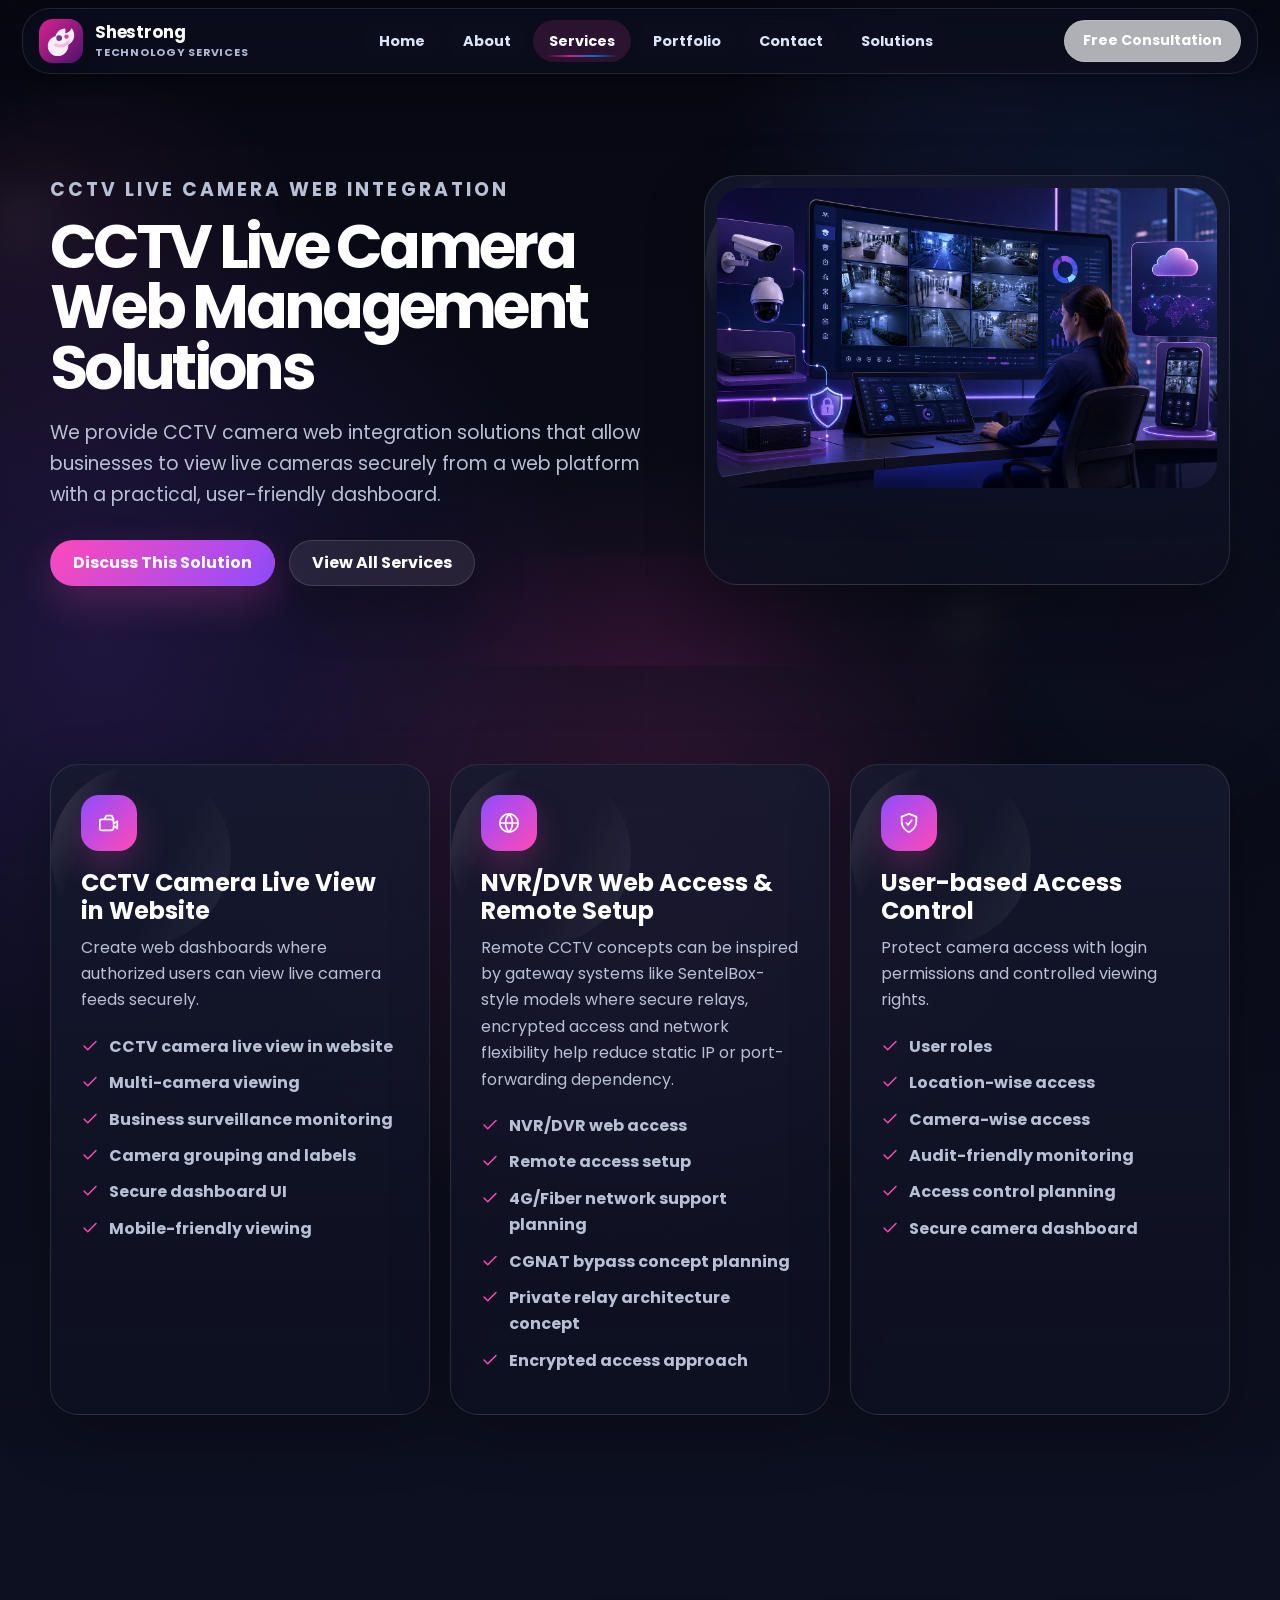
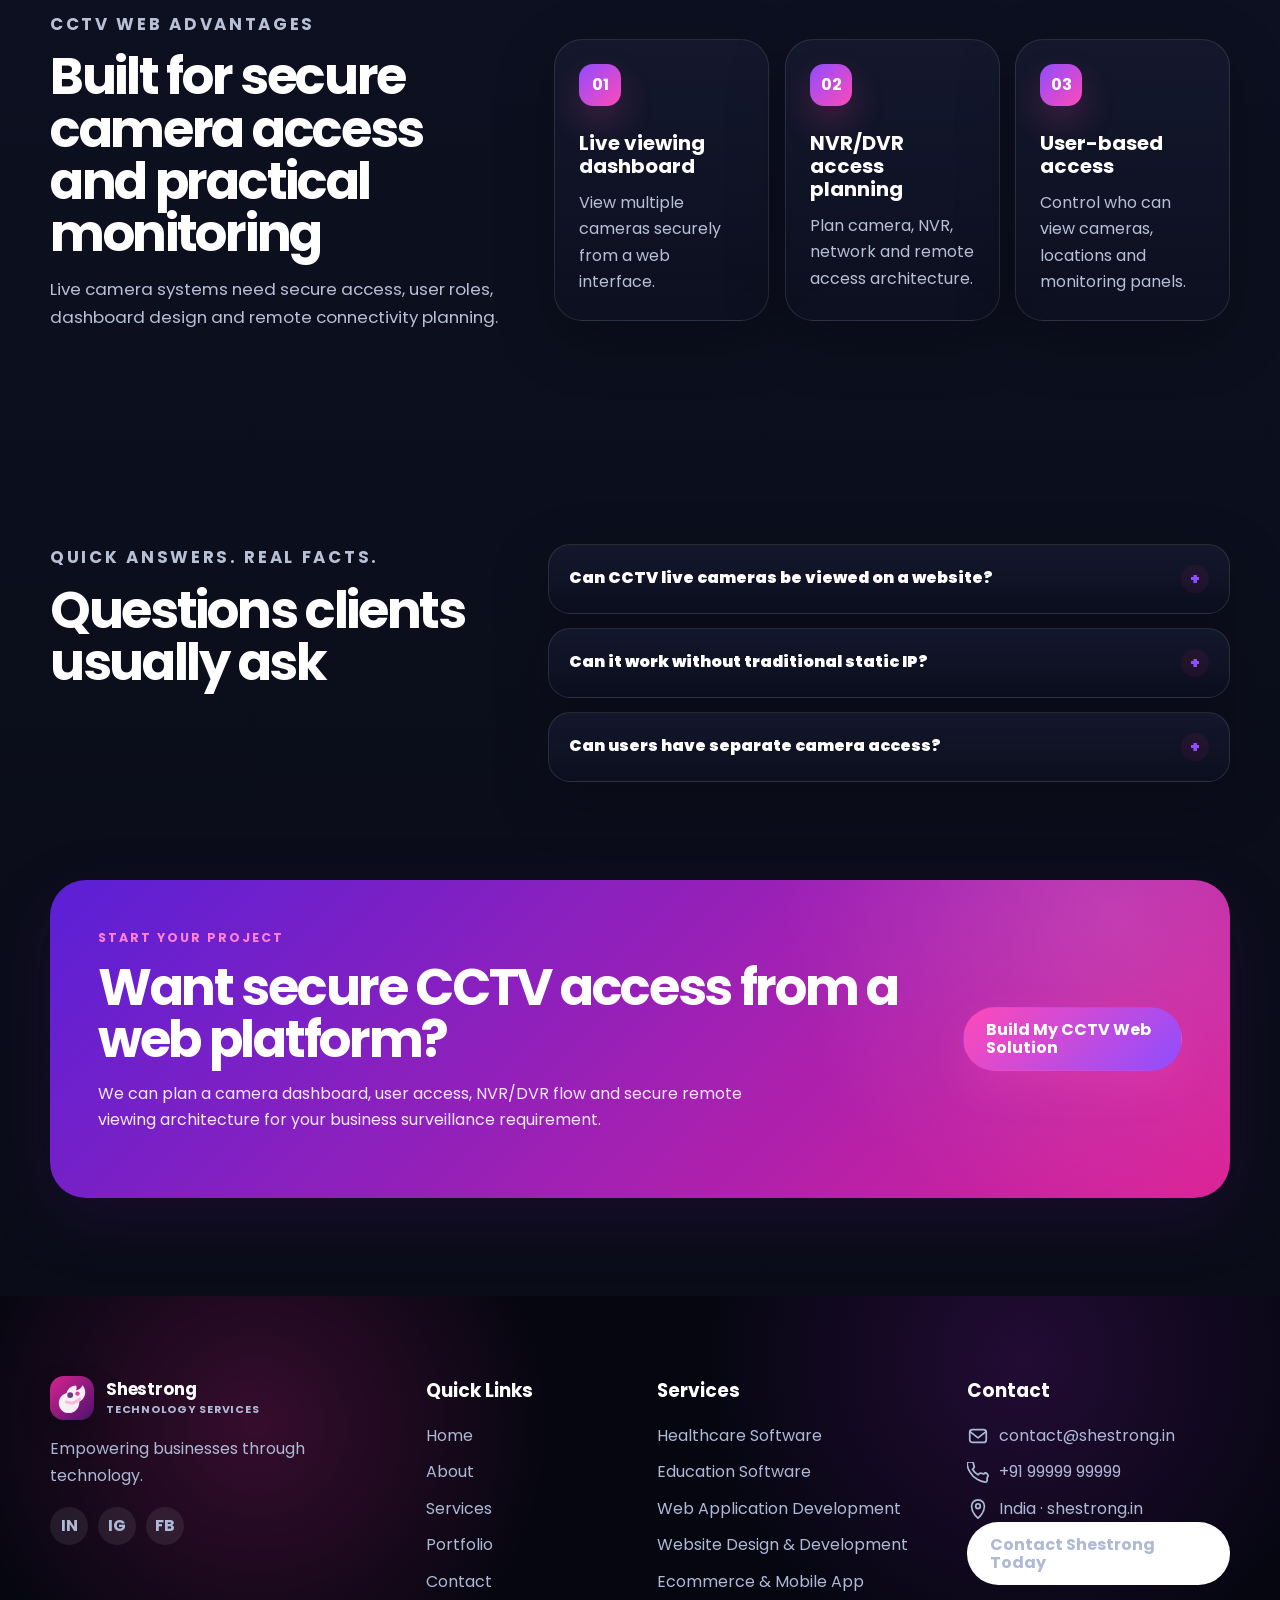
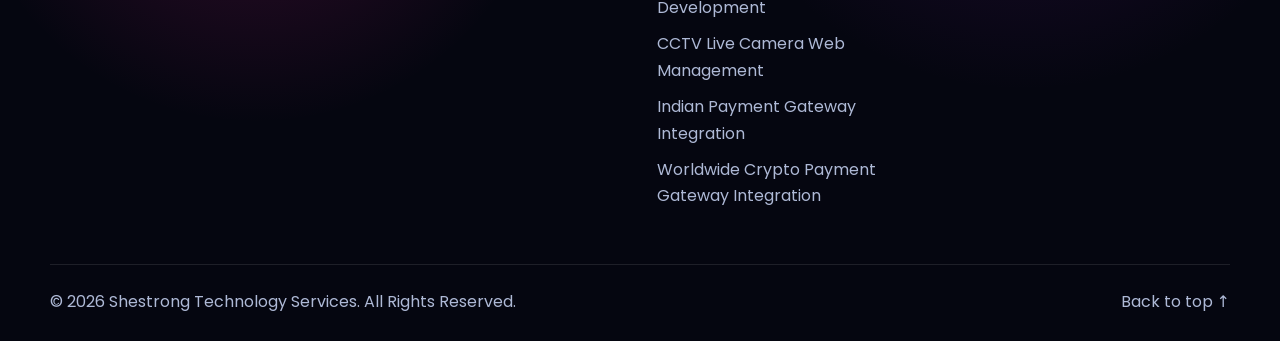
==== cctv-live-camera-web-solutions.html @ b8945824 "initial commits" ====
<!doctype html>
<html lang="en">
<head>
  <meta charset="utf-8" />
  <meta name="viewport" content="width=device-width, initial-scale=1" />
  <title>CCTV Live Camera Web Integration | Secure Camera Dashboard and Remote Viewing</title>
  <meta name="description" content="Shestrong provides CCTV live camera web integration, NVR/DVR access, secure camera dashboards, multi-camera viewing and user-based access control." />
  <meta name="keywords" content="CCTV live camera web integration, CCTV camera live view website, NVR DVR web access" />
  <link rel="canonical" href="https://shestrong.in/cctv-live-camera-web-solutions.html" />
  <meta property="og:title" content="CCTV Live Camera Web Integration | Secure Camera Dashboard and Remote Viewing" />
  <meta property="og:description" content="Shestrong provides CCTV live camera web integration, NVR/DVR access, secure camera dashboards, multi-camera viewing and user-based access control." />
  <meta property="og:type" content="website" />
  <meta property="og:url" content="https://shestrong.in/cctv-live-camera-web-solutions.html" />
  <meta property="og:image" content="https://shestrong.in/assets/img/og-image.svg" />
  <meta name="theme-color" content="#4b126d" />
  <link rel="icon" href="assets/img/favicon.svg" type="image/svg+xml" />
  <link rel="preconnect" href="https://fonts.googleapis.com" />
  <link rel="preconnect" href="https://fonts.gstatic.com" crossorigin />
  <link href="https://fonts.googleapis.com/css2?family=Poppins:wght@300;400;500;600;700;800;900&display=swap" rel="stylesheet" />
  <link rel="stylesheet" href="assets/css/styles.css" />
  <script type="application/ld+json">{"@context": "https://schema.org", "@type": "Organization", "name": "Shestrong Technology Services", "url": "https://shestrong.in/", "email": "contact@shestrong.in", "description": "Women empowerment-focused technology company providing software development, IT consulting, testing, healthcare software, education software, payment gateway integration, ecommerce, mobile apps and CCTV live camera web solutions.", "sameAs": []}</script>
</head>
<body>
  <div class="page-loader" aria-hidden="true"><span></span></div>
  <div class="interactive-backdrop" aria-hidden="true">
    <span class="bg-sphere sphere-a"></span>
    <span class="bg-sphere sphere-b"></span>
    <span class="bg-sphere sphere-c"></span>
    <span class="bg-blob blob-a"></span>
    <span class="bg-blob blob-b"></span>
    <span class="bg-blob blob-c"></span>
    <span class="bg-grid"></span>
  </div>
  
    <header class="site-header" id="top">
      <div class="container nav-shell">
        <a class="brand" href="index.html" aria-label="Shestrong Technology Services home">
          <img src="assets/img/logo.svg" alt="Shestrong Technology Services logo" />
          <span><strong>Shestrong</strong><small>Technology Services</small></span>
        </a>
        <nav class="main-nav" aria-label="Primary navigation">
          <a class="nav-link " href="index.html">Home</a><a class="nav-link " href="about.html">About</a><a class="nav-link active" href="services.html">Services</a><a class="nav-link " href="portfolio.html">Portfolio</a><a class="nav-link " href="contact.php">Contact</a>
          <div class="nav-dropdown">
            <button class="nav-link dropdown-toggle" type="button">Solutions</button>
            <div class="dropdown-menu"><a href="healthcare-software.html">Healthcare Software</a><a href="education-software.html">Education Software</a><a href="web-app-development.html">Web Application Development</a><a href="web-app-development.html#website-design">Website Design & Development</a><a href="web-app-development.html#ecommerce-apps">Ecommerce & Mobile App Development</a><a href="cctv-live-camera-web-solutions.html">CCTV Live Camera Web Management</a><a href="payment-gateway-integration.html#indian-payment-gateways">Indian Payment Gateway Integration</a><a href="payment-gateway-integration.html#crypto-payment-gateways">Worldwide Crypto Payment Gateway Integration</a></div>
          </div>
        </nav>
        <div class="nav-actions">
          <a class="btn btn-small btn-ghost" href="contact.php">Free Consultation</a>
          <button class="menu-toggle" id="menuToggle" aria-label="Open menu" aria-expanded="false"><span></span><span></span><span></span></button>
        </div>
      </div>
      <div class="mobile-panel" id="mobilePanel">
        <a class="nav-link " href="index.html">Home</a><a class="nav-link " href="about.html">About</a><a class="nav-link active" href="services.html">Services</a><a class="nav-link " href="portfolio.html">Portfolio</a><a class="nav-link " href="contact.php">Contact</a>
        
        <div class="mobile-solutions">
          <strong>Solutions</strong>
          <a href="healthcare-software.html">Healthcare Software</a>
          <a href="education-software.html">Education Software</a>
          <a href="web-app-development.html">Web & App Development</a>
          <a href="payment-gateway-integration.html">Payment Gateway</a>
          <a href="cctv-live-camera-web-solutions.html">CCTV Web Solutions</a>
          <a href="software-testing-it-consulting.html">Testing & Consulting</a>
        </div>
        <a class="btn btn-primary" href="contact.php">Get a Free Consultation</a>
      </div>
    </header>
  <main>
<section class="inner-hero detail-hero">
  <div class="container detail-hero-grid"><div><p class="eyebrow reveal">CCTV Live Camera Web Integration</p><h1 class="reveal">CCTV Live Camera Web Management Solutions</h1><p class="reveal">We provide CCTV camera web integration solutions that allow businesses to view live cameras securely from a web platform with a practical, user-friendly dashboard.</p><div class="hero-actions reveal"><a class="btn btn-primary" href="contact.php">Discuss This Solution</a><a class="btn btn-secondary" href="services.html">View All Services</a></div></div><div class="solution-visual reveal tilt mouse-parallax"><img src="assets/img/generated/cctv.png" class="media-cover" alt="CCTV Live Camera Web Management Solutions illustration" /></div></div>
</section>
<section class="section-pad">
  <div class="container solution-blocks">
    <article class="solution-card reveal tilt" id="cctv-live-view"><span><svg class="icon" viewBox="0 0 24 24" fill="none" stroke="currentColor" stroke-width="1.9" stroke-linecap="round" stroke-linejoin="round" aria-hidden="true"><path d="M4 8h10a3 3 0 0 1 3 3v2l4-3v8l-4-3v2a3 3 0 0 1-3 3H4a2 2 0 0 1-2-2V10a2 2 0 0 1 2-2z"/><path d="M7 8l2-4h6l2 4"/></svg></span><h2>CCTV Camera Live View in Website</h2><p>Create web dashboards where authorized users can view live camera feeds securely.</p><ul class="tick-list"><li><svg class="icon" viewBox="0 0 24 24" fill="none" stroke="currentColor" stroke-width="1.9" stroke-linecap="round" stroke-linejoin="round" aria-hidden="true"><path d="M20 6L9 17l-5-5"/></svg><span>CCTV camera live view in website</span></li><li><svg class="icon" viewBox="0 0 24 24" fill="none" stroke="currentColor" stroke-width="1.9" stroke-linecap="round" stroke-linejoin="round" aria-hidden="true"><path d="M20 6L9 17l-5-5"/></svg><span>Multi-camera viewing</span></li><li><svg class="icon" viewBox="0 0 24 24" fill="none" stroke="currentColor" stroke-width="1.9" stroke-linecap="round" stroke-linejoin="round" aria-hidden="true"><path d="M20 6L9 17l-5-5"/></svg><span>Business surveillance monitoring</span></li><li><svg class="icon" viewBox="0 0 24 24" fill="none" stroke="currentColor" stroke-width="1.9" stroke-linecap="round" stroke-linejoin="round" aria-hidden="true"><path d="M20 6L9 17l-5-5"/></svg><span>Camera grouping and labels</span></li><li><svg class="icon" viewBox="0 0 24 24" fill="none" stroke="currentColor" stroke-width="1.9" stroke-linecap="round" stroke-linejoin="round" aria-hidden="true"><path d="M20 6L9 17l-5-5"/></svg><span>Secure dashboard UI</span></li><li><svg class="icon" viewBox="0 0 24 24" fill="none" stroke="currentColor" stroke-width="1.9" stroke-linecap="round" stroke-linejoin="round" aria-hidden="true"><path d="M20 6L9 17l-5-5"/></svg><span>Mobile-friendly viewing</span></li></ul></article><article class="solution-card reveal tilt" id="remote-access"><span><svg class="icon" viewBox="0 0 24 24" fill="none" stroke="currentColor" stroke-width="1.9" stroke-linecap="round" stroke-linejoin="round" aria-hidden="true"><circle cx="12" cy="12" r="10"/><path d="M2 12h20M12 2a15.3 15.3 0 0 1 0 20M12 2a15.3 15.3 0 0 0 0 20"/></svg></span><h2>NVR/DVR Web Access & Remote Setup</h2><p>Remote CCTV concepts can be inspired by gateway systems like SentelBox-style models where secure relays, encrypted access and network flexibility help reduce static IP or port-forwarding dependency.</p><ul class="tick-list"><li><svg class="icon" viewBox="0 0 24 24" fill="none" stroke="currentColor" stroke-width="1.9" stroke-linecap="round" stroke-linejoin="round" aria-hidden="true"><path d="M20 6L9 17l-5-5"/></svg><span>NVR/DVR web access</span></li><li><svg class="icon" viewBox="0 0 24 24" fill="none" stroke="currentColor" stroke-width="1.9" stroke-linecap="round" stroke-linejoin="round" aria-hidden="true"><path d="M20 6L9 17l-5-5"/></svg><span>Remote access setup</span></li><li><svg class="icon" viewBox="0 0 24 24" fill="none" stroke="currentColor" stroke-width="1.9" stroke-linecap="round" stroke-linejoin="round" aria-hidden="true"><path d="M20 6L9 17l-5-5"/></svg><span>4G/Fiber network support planning</span></li><li><svg class="icon" viewBox="0 0 24 24" fill="none" stroke="currentColor" stroke-width="1.9" stroke-linecap="round" stroke-linejoin="round" aria-hidden="true"><path d="M20 6L9 17l-5-5"/></svg><span>CGNAT bypass concept planning</span></li><li><svg class="icon" viewBox="0 0 24 24" fill="none" stroke="currentColor" stroke-width="1.9" stroke-linecap="round" stroke-linejoin="round" aria-hidden="true"><path d="M20 6L9 17l-5-5"/></svg><span>Private relay architecture concept</span></li><li><svg class="icon" viewBox="0 0 24 24" fill="none" stroke="currentColor" stroke-width="1.9" stroke-linecap="round" stroke-linejoin="round" aria-hidden="true"><path d="M20 6L9 17l-5-5"/></svg><span>Encrypted access approach</span></li></ul></article><article class="solution-card reveal tilt" id="camera-security"><span><svg class="icon" viewBox="0 0 24 24" fill="none" stroke="currentColor" stroke-width="1.9" stroke-linecap="round" stroke-linejoin="round" aria-hidden="true"><path d="M12 22s8-4 8-11V5l-8-3-8 3v6c0 7 8 11 8 11z"/><path d="M9 12l2 2 4-5"/></svg></span><h2>User-based Access Control</h2><p>Protect camera access with login permissions and controlled viewing rights.</p><ul class="tick-list"><li><svg class="icon" viewBox="0 0 24 24" fill="none" stroke="currentColor" stroke-width="1.9" stroke-linecap="round" stroke-linejoin="round" aria-hidden="true"><path d="M20 6L9 17l-5-5"/></svg><span>User roles</span></li><li><svg class="icon" viewBox="0 0 24 24" fill="none" stroke="currentColor" stroke-width="1.9" stroke-linecap="round" stroke-linejoin="round" aria-hidden="true"><path d="M20 6L9 17l-5-5"/></svg><span>Location-wise access</span></li><li><svg class="icon" viewBox="0 0 24 24" fill="none" stroke="currentColor" stroke-width="1.9" stroke-linecap="round" stroke-linejoin="round" aria-hidden="true"><path d="M20 6L9 17l-5-5"/></svg><span>Camera-wise access</span></li><li><svg class="icon" viewBox="0 0 24 24" fill="none" stroke="currentColor" stroke-width="1.9" stroke-linecap="round" stroke-linejoin="round" aria-hidden="true"><path d="M20 6L9 17l-5-5"/></svg><span>Audit-friendly monitoring</span></li><li><svg class="icon" viewBox="0 0 24 24" fill="none" stroke="currentColor" stroke-width="1.9" stroke-linecap="round" stroke-linejoin="round" aria-hidden="true"><path d="M20 6L9 17l-5-5"/></svg><span>Access control planning</span></li><li><svg class="icon" viewBox="0 0 24 24" fill="none" stroke="currentColor" stroke-width="1.9" stroke-linecap="round" stroke-linejoin="round" aria-hidden="true"><path d="M20 6L9 17l-5-5"/></svg><span>Secure camera dashboard</span></li></ul></article>
  </div>
</section>
<section class="section-pad advantage-band">
  <div class="container advantage-layout">
    <div class="advantage-copy reveal">
      <p class="eyebrow">CCTV Web Advantages</p>
      <h2>Built for secure camera access and practical monitoring</h2>
      <p>Live camera systems need secure access, user roles, dashboard design and remote connectivity planning.</p>
    </div>
    <div class="advantage-cards"><article class="advantage-card flash-card reveal"><span>01</span><h3>Live viewing dashboard</h3><p>View multiple cameras securely from a web interface.</p></article><article class="advantage-card flash-card reveal"><span>02</span><h3>NVR/DVR access planning</h3><p>Plan camera, NVR, network and remote access architecture.</p></article><article class="advantage-card flash-card reveal"><span>03</span><h3>User-based access</h3><p>Control who can view cameras, locations and monitoring panels.</p></article></div>
  </div>
</section>
<section class="section-pad faq-section">
  <div class="container faq-layout">
    <div class="faq-heading reveal"><p class="eyebrow">Quick Answers. Real Facts.</p><h2>Questions clients usually ask</h2></div>
    <div class="faq-list"><details class="faq-item reveal"><summary>Can CCTV live cameras be viewed on a website?</summary><p>Yes. A secure camera dashboard can be planned for live view and monitoring.</p></details><details class="faq-item reveal"><summary>Can it work without traditional static IP?</summary><p>Remote access concepts can be planned depending on network, device and security requirements.</p></details><details class="faq-item reveal"><summary>Can users have separate camera access?</summary><p>Yes. User roles can control which cameras or locations each user can view.</p></details></div>
  </div>
</section>

<section class="cta-band section-pad">
      <div class="container cta-card reveal">
        <div><p class="eyebrow">Start Your Project</p><h2>Want secure CCTV access from a web platform?</h2><p>We can plan a camera dashboard, user access, NVR/DVR flow and secure remote viewing architecture for your business surveillance requirement.</p></div>
        <a class="btn btn-primary" href="contact.php">Build My CCTV Web Solution</a>
      </div>
    </section>
</main>
  
    <footer class="site-footer">
      <div class="footer-aurora"></div>
      <div class="container footer-grid">
        <div class="footer-brand">
          <a class="brand footer-logo" href="index.html"><img src="assets/img/logo.svg" alt="Shestrong logo" /><span><strong>Shestrong</strong><small>Technology Services</small></span></a>
          <p>Empowering businesses through technology.</p>
          <div class="social-row" aria-label="Social media links"><a href="#" aria-label="LinkedIn">in</a><a href="#" aria-label="Instagram">ig</a><a href="#" aria-label="Facebook">fb</a></div>
        </div>
        <div><h3>Quick Links</h3><ul><li><a href="index.html">Home</a></li><li><a href="about.html">About</a></li><li><a href="services.html">Services</a></li><li><a href="portfolio.html">Portfolio</a></li><li><a href="contact.php">Contact</a></li></ul></div>
        <div><h3>Services</h3><ul><li><a href="healthcare-software.html">Healthcare Software</a></li><li><a href="education-software.html">Education Software</a></li><li><a href="web-app-development.html">Web Application Development</a></li><li><a href="web-app-development.html#website-design">Website Design & Development</a></li><li><a href="web-app-development.html#ecommerce-apps">Ecommerce & Mobile App Development</a></li><li><a href="cctv-live-camera-web-solutions.html">CCTV Live Camera Web Management</a></li><li><a href="payment-gateway-integration.html#indian-payment-gateways">Indian Payment Gateway Integration</a></li><li><a href="payment-gateway-integration.html#crypto-payment-gateways">Worldwide Crypto Payment Gateway Integration</a></li></ul></div>
        <div><h3>Contact</h3><ul class="footer-contact"><li><svg class="icon" viewBox="0 0 24 24" fill="none" stroke="currentColor" stroke-width="1.9" stroke-linecap="round" stroke-linejoin="round" aria-hidden="true"><rect x="3" y="5" width="18" height="14" rx="3"/><path d="M3 7l9 7 9-7"/></svg> <a href="mailto:contact@shestrong.in">contact@shestrong.in</a></li><li><svg class="icon" viewBox="0 0 24 24" fill="none" stroke="currentColor" stroke-width="1.9" stroke-linecap="round" stroke-linejoin="round" aria-hidden="true"><path d="M22 16.92v3a2 2 0 0 1-2.18 2 19.8 19.8 0 0 1-8.63-3.07A19.5 19.5 0 0 1 3.15 10.8 19.8 19.8 0 0 1 .08 2.18 2 2 0 0 1 2.06 0h3a2 2 0 0 1 2 1.72c.13.96.35 1.9.67 2.8a2 2 0 0 1-.45 2.11L6 7.91a16 16 0 0 0 6.09 6.09l1.28-1.28a2 2 0 0 1 2.11-.45c.9.32 1.84.54 2.8.67A2 2 0 0 1 22 16.92z"/></svg> <a href="tel:+919999999999">+91 99999 99999</a></li><li><svg class="icon" viewBox="0 0 24 24" fill="none" stroke="currentColor" stroke-width="1.9" stroke-linecap="round" stroke-linejoin="round" aria-hidden="true"><path d="M12 22s7-6 7-13a7 7 0 1 0-14 0c0 7 7 13 7 13z"/><circle cx="12" cy="9" r="2.5"/></svg> India · shestrong.in</li></ul><a class="btn btn-light" href="contact.php">Contact Shestrong Today</a></div>
      </div>
      <div class="container footer-bottom"><p>© 2026 Shestrong Technology Services. All Rights Reserved.</p><a href="#top">Back to top ↑</a></div>
    </footer>
  <script src="assets/js/main.js"></script>
</body>
</html>
---- assets/css/styles.css ----
:root{
  --purple:#4b126d;
  --purple-2:#6e1a92;
  --magenta:#d9238f;
  --pink:#ff4fb8;
  --navy:#07172f;
  --navy-2:#0d2344;
  --ink:#111827;
  --muted:#65728a;
  --line:rgba(90,43,120,.14);
  --soft:#f7f2fb;
  --white:#fff;
  --shadow:0 24px 70px rgba(17,24,39,.13);
  --shadow-soft:0 16px 45px rgba(75,18,109,.12);
  --radius:28px;
  --radius-sm:18px;
  --container:1180px;
}
*{box-sizing:border-box}
html{scroll-behavior:smooth}
body{margin:0;font-family:Inter,system-ui,-apple-system,Segoe UI,sans-serif;color:var(--ink);background:#fff;line-height:1.65;overflow-x:hidden}
body.nav-open{overflow:hidden}
a{color:inherit;text-decoration:none}
img{max-width:100%;display:block}
.container{width:min(var(--container),calc(100% - 40px));margin-inline:auto}.container.narrow{max-width:920px;text-align:center}
.icon{width:22px;height:22px;flex:0 0 auto}
.site-header{position:sticky;top:0;z-index:80;background:rgba(255,255,255,.82);backdrop-filter:blur(18px);border-bottom:1px solid rgba(75,18,109,.08);transition:.25s ease}.site-header.scrolled{box-shadow:0 10px 30px rgba(7,23,47,.08)}
.nav-shell{height:82px;display:flex;align-items:center;justify-content:space-between;gap:24px}.brand{display:flex;align-items:center;gap:12px;font-weight:700}.brand img{width:46px;height:46px}.brand span{display:flex;flex-direction:column;line-height:1.05}.brand strong{font-size:1.13rem;color:var(--purple)}.brand small{font-size:.72rem;color:var(--muted);letter-spacing:.08em;text-transform:uppercase;margin-top:5px}
.main-nav{display:flex;align-items:center;gap:4px}.nav-link{font-weight:700;font-size:.94rem;color:#334155;padding:12px 14px;border-radius:999px;border:0;background:transparent;cursor:pointer}.nav-link:hover,.nav-link.active{color:var(--purple);background:rgba(217,35,143,.08)}.nav-dropdown{position:relative}.dropdown-toggle:after{content:'⌄';font-size:.78rem;margin-left:5px}.dropdown-menu{position:absolute;right:0;top:110%;width:310px;padding:14px;border-radius:20px;background:#fff;box-shadow:var(--shadow);border:1px solid var(--line);opacity:0;visibility:hidden;transform:translateY(12px);transition:.2s ease}.nav-dropdown:hover .dropdown-menu{opacity:1;visibility:visible;transform:translateY(0)}.dropdown-menu a{display:block;padding:10px 12px;border-radius:13px;color:#475569;font-weight:650}.dropdown-menu a:hover{background:var(--soft);color:var(--purple)}
.nav-actions{display:flex;align-items:center;gap:12px}.menu-toggle{display:none;width:46px;height:46px;border:1px solid var(--line);border-radius:14px;background:#fff;align-items:center;justify-content:center;flex-direction:column;gap:5px}.menu-toggle span{width:20px;height:2px;background:var(--purple);border-radius:2px;transition:.2s ease}.nav-open .menu-toggle span:nth-child(1){transform:translateY(7px) rotate(45deg)}.nav-open .menu-toggle span:nth-child(2){opacity:0}.nav-open .menu-toggle span:nth-child(3){transform:translateY(-7px) rotate(-45deg)}.mobile-panel{display:none}
.btn{display:inline-flex;align-items:center;justify-content:center;gap:10px;padding:13px 22px;border-radius:999px;font-weight:700;border:1px solid transparent;transition:.25s ease;cursor:pointer;line-height:1.1}.btn:hover{transform:translateY(-2px)}.btn-primary{background:linear-gradient(135deg,var(--magenta),var(--purple));color:#fff;box-shadow:0 16px 35px rgba(217,35,143,.26)}.btn-secondary{background:#fff;color:var(--purple);border-color:rgba(75,18,109,.16);box-shadow:var(--shadow-soft)}.btn-ghost{background:rgba(75,18,109,.06);color:var(--purple)}.btn-light{background:#fff;color:var(--purple)}.btn-small{padding:10px 15px;font-size:.88rem}.btn-inline{padding:11px 0;color:var(--purple);background:transparent;border:0;box-shadow:none}.btn-inline:hover{transform:none;color:var(--magenta)}
.page-loader{position:fixed;inset:0;background:var(--navy);z-index:999;display:grid;place-items:center;animation:loaderOut .55s ease 1.05s forwards}.page-loader span{width:70px;height:70px;border-radius:999px;border:4px solid rgba(255,255,255,.12);border-top-color:var(--pink);animation:spin .75s linear infinite}@keyframes spin{to{transform:rotate(360deg)}}@keyframes loaderOut{to{opacity:0;visibility:hidden}}
.cursor-glow{position:fixed;width:360px;height:360px;border-radius:50%;background:radial-gradient(circle,rgba(217,35,143,.16),transparent 62%);pointer-events:none;z-index:0;transform:translate(-50%,-50%);mix-blend-mode:multiply;opacity:.7}.hero,.inner-hero{position:relative;isolation:isolate;overflow:hidden;background:radial-gradient(circle at 10% 10%,rgba(217,35,143,.13),transparent 30%),linear-gradient(135deg,#fff 0%,#f7f2fb 45%,#eef5ff 100%)}.hero-home{min-height:calc(100vh - 82px);display:flex;align-items:center}.hero-grid{display:grid;grid-template-columns:1.04fr .96fr;align-items:center;gap:64px;padding:86px 0 70px}.eyebrow{font-weight:700;text-transform:uppercase;letter-spacing:.16em;color:var(--magenta);font-size:.78rem;margin:0 0 12px}.hero h1,.inner-hero h1{font-size:clamp(2.55rem,6vw,5.9rem);line-height:.96;letter-spacing:-.07em;margin:0;color:var(--navy);font-weight:700}.hero-sub,.inner-hero p{font-size:1.18rem;color:#475569;max-width:760px}.hero-actions{display:flex;gap:14px;flex-wrap:wrap;margin-top:30px}.trust-strip{display:flex;gap:10px;flex-wrap:wrap;margin-top:30px}.trust-strip span{padding:9px 13px;background:rgba(255,255,255,.76);border:1px solid rgba(75,18,109,.1);border-radius:999px;font-size:.86rem;font-weight:750;color:#475569}.hero-art{position:relative;min-height:570px}.glass-panel{background:rgba(255,255,255,.64);border:1px solid rgba(255,255,255,.8);box-shadow:var(--shadow);backdrop-filter:blur(18px);border-radius:40px}.main-visual{padding:22px;position:absolute;inset:20px 0 0 0;overflow:hidden}.main-visual:before{content:'';position:absolute;inset:auto -12% -18% 8%;height:48%;background:linear-gradient(135deg,var(--purple),var(--magenta));filter:blur(45px);opacity:.22}.floating-card{position:absolute;background:rgba(255,255,255,.9);border:1px solid rgba(75,18,109,.08);box-shadow:var(--shadow-soft);border-radius:22px;padding:18px 20px;max-width:210px;animation:floaty 5s ease-in-out infinite}.floating-card strong{display:block;font-size:1.8rem;color:var(--purple)}.floating-card span{color:var(--muted);font-weight:700;font-size:.9rem}.fc-one{left:-28px;bottom:68px}.fc-two{right:-18px;top:68px;animation-delay:.9s}@keyframes floaty{50%{transform:translateY(-14px)}}.orb{position:absolute;border-radius:50%;filter:blur(10px);z-index:-1}.orb-one{width:290px;height:290px;background:rgba(217,35,143,.16);left:8%;top:18%}.orb-two{width:230px;height:230px;background:rgba(75,18,109,.14);right:8%;bottom:12%}.orb-three{width:150px;height:150px;background:rgba(0,133,255,.13);right:38%;top:18%}.scroll-cue{position:absolute;bottom:22px;left:50%;transform:translateX(-50%);display:flex;align-items:center;gap:10px;color:#64748b;font-weight:700;font-size:.8rem;text-transform:uppercase;letter-spacing:.1em}.scroll-cue span{width:24px;height:38px;border:2px solid rgba(75,18,109,.18);border-radius:999px;position:relative}.scroll-cue span:after{content:'';position:absolute;top:7px;left:50%;width:4px;height:8px;border-radius:3px;background:var(--magenta);transform:translateX(-50%);animation:scrollDot 1.4s infinite}@keyframes scrollDot{80%{transform:translate(-50%,15px);opacity:0}}
.section-pad{padding:98px 0}.section-head{text-align:center;margin:0 auto 44px}.section-head h2,.split-grid h2,.cta-card h2,.seo-card h2,.about-grid h2{font-size:clamp(2rem,4vw,3.75rem);line-height:1.02;letter-spacing:-.045em;color:var(--navy);margin:0 0 18px}.section-head p,.lead{font-size:1.08rem;color:var(--muted)}.service-grid{display:grid;grid-template-columns:repeat(5,1fr);gap:18px}.service-card,.project-card,.industry-card,.value-card,.mission-card,.detail-card,.solution-card,.seo-card,.contact-form,.contact-panel{background:#fff;border:1px solid rgba(75,18,109,.10);box-shadow:0 12px 36px rgba(16,24,40,.07);border-radius:var(--radius);transition:.25s ease;position:relative;overflow:hidden}.service-card{padding:24px;min-height:278px;display:flex;flex-direction:column}.service-card:before,.project-card:before,.detail-card:before,.solution-card:before{content:'';position:absolute;inset:0;background:linear-gradient(135deg,rgba(217,35,143,.10),rgba(75,18,109,.04),transparent);opacity:0;transition:.25s ease}.service-card:hover,.project-card:hover,.detail-card:hover,.solution-card:hover{transform:translateY(-7px);box-shadow:var(--shadow)}.service-card:hover:before,.project-card:hover:before,.detail-card:hover:before,.solution-card:hover:before{opacity:1}.service-icon,.detail-icon,.contact-item span,.solution-card>span{width:56px;height:56px;border-radius:18px;background:linear-gradient(135deg,var(--purple),var(--magenta));color:#fff;display:grid;place-items:center;margin-bottom:18px;box-shadow:0 16px 30px rgba(75,18,109,.18)}.service-card h3,.industry-card h3,.value-card h3,.mission-card h2,.project-card h2,.solution-card h2,.detail-card h2{margin:0 0 10px;color:var(--navy);line-height:1.16}.service-card p,.project-card p,.detail-card p,.solution-card p,.mission-card p{color:var(--muted);margin:0}.card-link{margin-top:auto;padding-top:22px;color:var(--purple);font-weight:700;display:flex;align-items:center;gap:6px}.why-section,.soft-bg,.process-section{background:linear-gradient(135deg,#fbf7ff 0%,#eef5ff 100%)}.split-grid{display:grid;grid-template-columns:.9fr 1.1fr;gap:56px;align-items:center}.feature-list{display:grid;grid-template-columns:repeat(2,1fr);gap:14px}.feature-pill{display:flex;align-items:center;gap:13px;padding:18px;border-radius:20px;background:#fff;border:1px solid rgba(75,18,109,.09);font-weight:700;color:#344054;box-shadow:0 10px 28px rgba(75,18,109,.08)}.feature-pill .icon{color:var(--magenta)}.industry-grid{display:grid;grid-template-columns:repeat(4,1fr);gap:18px}.industry-card{padding:28px;min-height:150px;background:linear-gradient(180deg,#fff,#fbf7ff)}.industry-card span{font-weight:700;color:var(--magenta)}.seo-card{padding:42px;text-align:center;max-width:960px;margin:auto;background:linear-gradient(135deg,var(--navy),#37115b);color:#fff}.seo-card .icon{width:46px;height:46px;margin:auto auto 16px;color:#ff9bd4}.seo-card h2{color:#fff}.seo-card p{color:#dbe6f4;margin:0}.cta-band{padding-top:0}.cta-card{display:flex;align-items:center;justify-content:space-between;gap:30px;padding:48px;border-radius:36px;background:radial-gradient(circle at 90% 10%,rgba(255,255,255,.2),transparent 26%),linear-gradient(135deg,var(--purple),var(--magenta));color:#fff;box-shadow:0 22px 65px rgba(75,18,109,.22)}.cta-card h2{color:#fff;margin-bottom:8px}.cta-card p{max-width:660px;color:#f6e9ff}.cta-card .eyebrow{color:#ffd6ef}.inner-hero{padding:92px 0 72px}.inner-hero:after{content:'';position:absolute;left:50%;bottom:-170px;width:600px;height:280px;transform:translateX(-50%);background:radial-gradient(circle,rgba(217,35,143,.18),transparent 65%);z-index:-1}.inner-hero h1{font-size:clamp(2.2rem,5vw,4.8rem)}.about-grid,.detail-hero-grid,.contact-grid{display:grid;grid-template-columns:.92fr 1.08fr;gap:54px;align-items:center}.about-card{padding:24px;background:linear-gradient(135deg,#fff,#fbf7ff)}.mini-stats{display:grid;grid-template-columns:repeat(3,1fr);gap:12px;margin-top:26px}.mini-stats span{display:flex;flex-direction:column;padding:18px;border-radius:18px;background:var(--soft);font-weight:700;color:#475569}.mini-stats strong{font-size:1.7rem;color:var(--purple)}.mission-grid{display:grid;grid-template-columns:repeat(2,1fr);gap:22px}.mission-card{padding:34px}.mission-card span{color:var(--magenta)}.values-grid{display:grid;grid-template-columns:repeat(6,1fr);gap:15px}.value-card{padding:24px;text-align:center}.value-card span{width:48px;height:48px;margin:0 auto 12px;border-radius:16px;background:var(--soft);color:var(--magenta);display:grid;place-items:center}.detailed-list{display:grid;gap:22px}.detail-card{display:grid;grid-template-columns:82px 1fr;gap:20px;padding:32px}.tick-list{display:grid;grid-template-columns:repeat(2,minmax(0,1fr));gap:10px 16px;padding:0;margin:20px 0 10px;list-style:none}.tick-list li{display:flex;align-items:flex-start;gap:10px;color:#475569;font-weight:650}.tick-list .icon{color:var(--magenta);width:18px;height:18px;margin-top:3px}.detail-hero-grid{grid-template-columns:1.06fr .94fr}.solution-visual{border-radius:36px;padding:24px;background:rgba(255,255,255,.68);box-shadow:var(--shadow);border:1px solid rgba(255,255,255,.8)}.solution-blocks{display:grid;grid-template-columns:repeat(3,1fr);gap:20px}.solution-card{padding:30px}.solution-card .tick-list{grid-template-columns:1fr}.project-grid{display:grid;grid-template-columns:repeat(4,1fr);gap:18px}.project-card{padding:30px;min-height:286px;display:flex;flex-direction:column;background:linear-gradient(180deg,#fff,#fbf7ff)}.project-number{font-size:.8rem;letter-spacing:.15em;color:var(--magenta);font-weight:700}.timeline{display:grid;grid-template-columns:repeat(4,1fr);gap:16px}.timeline div{padding:25px;border-radius:24px;background:#fff;border:1px solid rgba(75,18,109,.1);box-shadow:0 10px 30px rgba(16,24,40,.06)}.timeline span{display:inline-flex;width:44px;height:44px;border-radius:16px;background:linear-gradient(135deg,var(--purple),var(--magenta));color:#fff;align-items:center;justify-content:center;font-weight:700}.timeline h3{color:var(--navy)}.contact-grid{grid-template-columns:1.1fr .9fr;align-items:start}.contact-form{padding:32px}.form-row{display:grid;grid-template-columns:repeat(2,1fr);gap:16px}.contact-form label{display:block;font-weight:700;color:#263047;margin-bottom:16px}.contact-form input,.contact-form select,.contact-form textarea{width:100%;margin-top:8px;border:1px solid rgba(75,18,109,.13);border-radius:16px;padding:14px 15px;font:inherit;color:var(--ink);outline:none;background:#fff}.contact-form input:focus,.contact-form select:focus,.contact-form textarea:focus{border-color:var(--magenta);box-shadow:0 0 0 4px rgba(217,35,143,.08)}.form-note{font-size:.88rem;color:var(--muted)}.contact-panel{padding:30px;background:linear-gradient(180deg,#fff,#fbf7ff)}.contact-item{display:grid;grid-template-columns:64px 1fr;gap:16px;padding:18px 0;border-bottom:1px solid rgba(75,18,109,.09)}.contact-item h3{margin:0 0 4px;color:var(--navy)}.contact-item p{margin:0;color:var(--muted)}.contact-highlight{margin-top:22px;padding:22px;border-radius:22px;background:linear-gradient(135deg,var(--navy),var(--purple));color:#fff}.contact-highlight h3{margin:0 0 8px}.contact-highlight p{margin:0;color:#e4d7f2}.site-footer{position:relative;background:var(--navy);color:#fff;padding:80px 0 26px;overflow:hidden}.footer-aurora{position:absolute;inset:0;background:radial-gradient(circle at 20% 20%,rgba(217,35,143,.23),transparent 26%),radial-gradient(circle at 80% 10%,rgba(110,26,146,.28),transparent 28%);pointer-events:none}.footer-grid{position:relative;display:grid;grid-template-columns:1.3fr .75fr 1.05fr 1fr;gap:34px}.footer-logo strong{color:#fff}.footer-logo small{color:#cbd5e1}.footer-brand p,.site-footer li,.site-footer a{color:#cbd5e1}.site-footer h3{margin:0 0 16px;color:#fff}.site-footer ul{list-style:none;padding:0;margin:0;display:grid;gap:10px}.site-footer a:hover{color:#fff}.social-row{display:flex;gap:10px;margin-top:18px}.social-row a{width:38px;height:38px;border-radius:50%;display:grid;place-items:center;background:rgba(255,255,255,.08);font-weight:700;text-transform:uppercase}.footer-contact li{display:flex;gap:10px;align-items:center}.footer-bottom{position:relative;margin-top:54px;padding-top:24px;border-top:1px solid rgba(255,255,255,.12);display:flex;justify-content:space-between;gap:20px;color:#cbd5e1}.footer-bottom p{margin:0}.reveal{opacity:0;transform:translateY(24px);transition:opacity .68s ease,transform .68s ease}.reveal.show{opacity:1;transform:translateY(0)}
@media(max-width:1120px){.service-grid{grid-template-columns:repeat(3,1fr)}.project-grid,.industry-grid{grid-template-columns:repeat(2,1fr)}.values-grid{grid-template-columns:repeat(3,1fr)}.solution-blocks{grid-template-columns:1fr}.timeline{grid-template-columns:repeat(2,1fr)}}
@media(max-width:700px){.main-nav,.nav-actions .btn{display:none}.menu-toggle{display:flex}.mobile-panel{position:fixed;inset:82px 16px auto 16px;border-radius:24px;background:#fff;border:1px solid var(--line);box-shadow:var(--shadow);padding:18px;display:grid;gap:6px;opacity:0;visibility:hidden;transform:translateY(-14px);transition:.22s ease;z-index:90}.nav-open .mobile-panel{opacity:1;visibility:visible;transform:translateY(0)}.mobile-panel .nav-link{display:block}.hero-grid,.split-grid,.about-grid,.detail-hero-grid,.contact-grid{grid-template-columns:1fr}.hero-home{min-height:auto}.hero-grid{padding-top:62px}.hero-art{min-height:480px;order:-1}.service-grid{grid-template-columns:repeat(2,1fr)}.footer-grid{grid-template-columns:1fr 1fr}.cta-card{align-items:flex-start;flex-direction:column}.tick-list{grid-template-columns:1fr}.detail-card{grid-template-columns:1fr}.detail-icon{margin-bottom:0}.cursor-glow{display:none}}
@media(max-width:640px){.container{width:min(100% - 28px,var(--container))}.nav-shell{height:74px}.mobile-panel{inset:74px 12px auto 12px}.brand small{display:none}.brand img{width:42px;height:42px}.hero h1,.inner-hero h1{letter-spacing:-.045em}.hero-grid{gap:28px}.hero-art{min-height:360px}.main-visual{inset:0}.floating-card{display:none}.service-grid,.industry-grid,.values-grid,.mission-grid,.project-grid,.timeline,.form-row,.mini-stats,.feature-list{grid-template-columns:1fr}.section-pad{padding:68px 0}.inner-hero{padding:62px 0}.footer-grid{grid-template-columns:1fr}.footer-bottom{flex-direction:column}.cta-card{padding:30px;border-radius:26px}.contact-form,.contact-panel{padding:22px}.scroll-cue{display:none}}

/* ==== Shestrong enhanced 3D update ==== */
:root{
  --mx:50%;
  --my:24%;
  --mouse-x:0px;
  --mouse-y:0px;
}
body{
  font-family:Poppins,system-ui,-apple-system,Segoe UI,sans-serif;
  background:
    radial-gradient(circle 640px at var(--mx) var(--my), rgba(217,35,143,.09), transparent 58%),
    radial-gradient(circle 520px at calc(100% - var(--mx)) calc(100% - var(--my)), rgba(75,18,109,.08), transparent 60%),
    linear-gradient(180deg,#ffffff 0%,#fdfaff 36%,#f8f2fd 100%);
}
h1,h2,h3,h4,h5,h6,.brand strong,.nav-link,.btn{font-family:Poppins,system-ui,-apple-system,Segoe UI,sans-serif}
.site-header, main, .site-footer{position:relative;z-index:1}
.cursor-glow{width:420px;height:420px;opacity:.95;mix-blend-mode:screen;transition:transform .08s linear}
.interactive-backdrop{position:fixed;inset:0;overflow:hidden;pointer-events:none;z-index:0}
.bg-blob,.bg-grid{position:absolute;inset:auto}
.bg-blob{border-radius:50%;filter:blur(16px);opacity:.34;transition:transform .18s linear}
.blob-a{width:440px;height:440px;left:-120px;top:10vh;background:radial-gradient(circle at 30% 30%, rgba(255,79,184,.58), rgba(217,35,143,.12) 55%, transparent 72%);transform:translate3d(calc((var(--mouse-x) - 50vw) * -.02),calc((var(--mouse-y) - 40vh) * -.02),0)}
.blob-b{width:360px;height:360px;right:-80px;top:52vh;background:radial-gradient(circle at 50% 50%, rgba(75,18,109,.45), rgba(0,133,255,.10) 58%, transparent 72%);transform:translate3d(calc((var(--mouse-x) - 50vw) * .018),calc((var(--mouse-y) - 40vh) * .018),0)}
.blob-c{width:300px;height:300px;left:58%;top:-60px;background:radial-gradient(circle at 50% 50%, rgba(78,114,255,.26), rgba(217,35,143,.08) 58%, transparent 74%);transform:translate3d(calc((var(--mouse-x) - 50vw) * -.012),calc((var(--mouse-y) - 40vh) * -.016),0)}
.bg-grid{inset:-8%;background-image:linear-gradient(rgba(75,18,109,.05) 1px, transparent 1px),linear-gradient(90deg, rgba(75,18,109,.05) 1px, transparent 1px);background-size:72px 72px;mask-image:radial-gradient(circle at center, rgba(0,0,0,.68), transparent 82%);opacity:.55;transform:perspective(1200px) rotateX(76deg) translateY(68vh);transform-origin:center center}
.hero,.inner-hero,.section-pad,.site-footer{backdrop-filter:saturate(1.03)}
.inner-hero .container.narrow{
  background:rgba(255,255,255,.56);
  border:1px solid rgba(75,18,109,.10);
  border-radius:32px;
  padding:28px 26px;
  box-shadow:0 20px 60px rgba(75,18,109,.10);
  backdrop-filter:blur(10px);
}
.hero-copy,.hero-art,.main-visual,.solution-visual,.about-card{transform-style:preserve-3d}
.main-visual,.solution-visual,.about-card,.contact-form,.contact-panel,.cta-card,.seo-card,.mission-card,.value-card,.service-card,.project-card,.feature-pill,.detail-card,.industry-card,.solution-card{
  backdrop-filter:blur(10px);
}
.main-visual{
  overflow:hidden;
  border:1px solid rgba(255,255,255,.85);
  box-shadow:0 30px 80px rgba(16,24,40,.18);
}
.main-visual:after{
  content:'';
  position:absolute;
  inset:0;
  background:linear-gradient(180deg, rgba(255,255,255,.10), transparent 28%, rgba(75,18,109,.08) 100%);
  pointer-events:none;
}
.media-cover{width:100%;height:100%;object-fit:cover;display:block;border-radius:inherit}
.main-visual .media-cover{min-height:525px}
.about-card,.solution-visual{padding:12px;overflow:hidden;min-height:360px;border-radius:34px}
.about-card img,.solution-visual img{border-radius:26px;box-shadow:0 14px 40px rgba(8,15,44,.18)}
.service-card,.project-card,.value-card,.mission-card,.feature-pill,.detail-card,.industry-card,.solution-card,.contact-form,.contact-panel,.about-card,.solution-visual,.cta-card,.seo-card,.main-visual{
  transform-style:preserve-3d;
  will-change:transform;
  transition:transform .18s ease, box-shadow .35s ease, border-color .28s ease, background .3s ease;
}
.tilt > *,.service-card > *,.project-card > *,.value-card > *,.mission-card > *,.feature-pill > *,.detail-card > *,.industry-card > *,.solution-card > *,.contact-form > *,.contact-panel > *,.about-card > *,.solution-visual > *,.cta-card > *,.seo-card > *,.main-visual > *{
  transform:translateZ(0);
  transition:transform .28s ease;
}
.tilt:hover .service-icon,
.tilt:hover .detail-icon,
.tilt:hover .project-number,
.tilt:hover h2,
.tilt:hover h3,
.tilt:hover p,
.tilt:hover .card-link,
.tilt:hover .btn,
.tilt:hover img,
.tilt:hover .hero-actions,
.tilt:hover .mini-stats,
.tilt:hover .contact-item,
.tilt:hover .contact-highlight{transform:translateZ(22px)}
.service-card,.project-card,.detail-card,.solution-card{background:linear-gradient(180deg, rgba(255,255,255,.92), rgba(255,255,255,.86))}
.service-card:hover,.project-card:hover,.detail-card:hover,.solution-card:hover,.value-card:hover,.mission-card:hover,.feature-pill:hover,.contact-form:hover,.contact-panel:hover,.industry-card:hover,.about-card:hover,.solution-visual:hover{border-color:rgba(217,35,143,.22)}
.service-card .service-icon,.detail-icon,.contact-item span,.solution-card>span{box-shadow:0 14px 30px rgba(75,18,109,.24), inset 0 1px 0 rgba(255,255,255,.35)}
.service-card::after,.detail-card::after,.solution-card::after,.value-card::after,.mission-card::after,.contact-form::after,.contact-panel::after,.about-card::after,.solution-visual::after{
  content:'';
  position:absolute;
  inset:auto -20% -30% auto;
  width:180px;
  height:180px;
  border-radius:50%;
  background:radial-gradient(circle, rgba(217,35,143,.14), transparent 70%);
  pointer-events:none;
}
.hero-art .floating-card{backdrop-filter:blur(14px);border-color:rgba(255,255,255,.48)}
.hero-art .floating-card strong,.hero-art .floating-card span{transform:translateZ(18px)}
.hero-home .hero-grid{position:relative}
.hero-home .hero-copy{position:relative;z-index:1}
.hero-home .hero-copy::before{
  content:'';
  position:absolute;
  left:-40px;
  top:-30px;
  width:160px;
  height:160px;
  border-radius:28px;
  background:linear-gradient(135deg, rgba(255,255,255,.55), rgba(255,255,255,0));
  filter:blur(18px);
  z-index:-1;
}
.hero-sub{max-width:680px}
.solution-visual::before,.about-card::before,.main-visual::before{
  content:'';
  position:absolute;
  inset:0;
  background:linear-gradient(145deg, rgba(255,255,255,.2), transparent 26%, rgba(217,35,143,.08) 100%);
  pointer-events:none;
  z-index:1;
}
.project-card{padding:174px 24px 28px;isolation:isolate;overflow:hidden}
.project-card::before{z-index:1}
.project-card::after{
  content:'';
  position:absolute;
  left:18px;
  right:18px;
  top:18px;
  height:132px;
  border-radius:22px;
  background-size:cover;
  background-position:center;
  box-shadow:inset 0 -60px 60px rgba(7,23,47,.18), 0 10px 20px rgba(7,23,47,.12);
  z-index:0;
}
.project-card>*{position:relative;z-index:2}
.project-card:nth-child(1)::after,.project-card:nth-child(2)::after{background-image:url('../img/generated/healthcare.png')}
.project-card:nth-child(3)::after,.project-card:nth-child(4)::after{background-image:url('../img/generated/education.png')}
.project-card:nth-child(5)::after,.project-card:nth-child(8)::after{background-image:url('../img/generated/web-app.png')}
.project-card:nth-child(6)::after{background-image:url('../img/generated/payments.png')}
.project-card:nth-child(7)::after{background-image:url('../img/generated/cctv.png')}
.form-alert{padding:14px 16px;border-radius:16px;margin-bottom:18px;font-weight:600}
.form-alert.success{background:rgba(34,197,94,.12);border:1px solid rgba(34,197,94,.25);color:#166534}
.form-alert.error{background:rgba(239,68,68,.10);border:1px solid rgba(239,68,68,.20);color:#991b1b}
.contact-form input[type="hidden"]{display:none}
.contact-form{position:relative;overflow:hidden}
.contact-form::before{
  content:'';
  position:absolute;
  inset:-1px;
  border-radius:inherit;
  padding:1px;
  background:linear-gradient(135deg, rgba(217,35,143,.32), rgba(75,18,109,.08), rgba(0,133,255,.14));
  -webkit-mask:linear-gradient(#fff 0 0) content-box, linear-gradient(#fff 0 0);
  -webkit-mask-composite:xor;
          mask-composite:exclude;
  pointer-events:none;
}
.contact-panel .contact-highlight{position:relative;overflow:hidden}
.contact-panel .contact-highlight:after{
  content:'';
  position:absolute;
  inset:auto -18% -45% auto;
  width:160px;
  height:160px;
  border-radius:50%;
  background:radial-gradient(circle, rgba(255,255,255,.18), transparent 70%);
}
.site-footer{background:linear-gradient(180deg, #0a1532 0%, #081225 100%)}
.footer-grid,.footer-bottom{position:relative;z-index:1}
@media(max-width:1120px){
  .main-visual .media-cover{min-height:440px}
}
@media(max-width:700px){
  .bg-grid{opacity:.35}
  .project-card{padding-top:168px}
  .inner-hero .container.narrow{padding:24px 18px}
}
@media(max-width:640px){
  .main-visual .media-cover{min-height:300px}
  .about-card,.solution-visual{min-height:270px}
  .project-card{padding-top:152px}
  .project-card::after{left:14px;right:14px;top:14px;height:118px}
  .cursor-glow,.interactive-backdrop{display:none}
}

/* ===== immersive motion / cursor / header v2 ===== */
:root{
  --header-blur:18px;
}
@media (hover:hover) and (pointer:fine){
  body{cursor:none}
  a,button,input,select,textarea,label,.tilt,.nav-link{cursor:none}
}
.site-header{
  background:transparent;
  border-bottom:0;
  padding:12px 0 0;
}
.site-header::before{
  content:'';
  position:absolute;
  inset:6px 0 auto 0;
  height:94px;
  background:linear-gradient(180deg, rgba(255,255,255,.08), transparent 100%);
  pointer-events:none;
}
.nav-shell{
  min-height:74px;
  height:auto;
  padding:12px 18px;
  background:linear-gradient(180deg, rgba(255,255,255,.62), rgba(255,255,255,.40));
  border:1px solid rgba(255,255,255,.55);
  border-radius:26px;
  box-shadow:0 16px 50px rgba(10,16,40,.10), inset 0 1px 0 rgba(255,255,255,.75);
  backdrop-filter:blur(var(--header-blur)) saturate(1.35);
  -webkit-backdrop-filter:blur(var(--header-blur)) saturate(1.35);
  position:relative;
  overflow:hidden;
}
.nav-shell::before{
  content:'';
  position:absolute;
  inset:-1px;
  background:linear-gradient(120deg, rgba(255,255,255,.45), rgba(255,255,255,0) 32%, rgba(217,35,143,.14) 55%, rgba(0,133,255,.10) 72%, rgba(255,255,255,.20));
  opacity:.8;
  pointer-events:none;
}
.nav-shell::after{
  content:'';
  position:absolute;
  width:240px;
  height:240px;
  right:-100px;
  top:-160px;
  background:radial-gradient(circle, rgba(255,255,255,.65), rgba(255,255,255,0) 70%);
  pointer-events:none;
}
.site-header.scrolled .nav-shell{
  box-shadow:0 18px 60px rgba(10,16,40,.16), inset 0 1px 0 rgba(255,255,255,.72);
  transform:translateY(-1px);
}
.brand, .main-nav, .nav-actions{position:relative;z-index:1}
.brand img{
  border-radius:16px;
  box-shadow:0 10px 24px rgba(75,18,109,.15);
  background:rgba(255,255,255,.82);
  padding:2px;
}
.main-nav{gap:8px}
.nav-link{
  position:relative;
  overflow:hidden;
  padding:12px 16px;
  backdrop-filter:blur(8px);
}
.nav-link::before{
  content:'';
  position:absolute;
  inset:auto auto 0 14px;
  width:calc(100% - 28px);
  height:2px;
  background:linear-gradient(90deg, rgba(217,35,143,0), rgba(217,35,143,.9), rgba(0,133,255,.8), rgba(217,35,143,0));
  transform:scaleX(.25);
  opacity:0;
  transition:.26s ease;
}
.nav-link::after{
  content:'';
  position:absolute;
  inset:0;
  background:radial-gradient(circle at var(--nx,50%) 50%, rgba(255,255,255,.5), transparent 58%);
  opacity:0;
  transition:.25s ease;
}
.nav-link:hover,.nav-link.active,.dropdown-toggle:hover{
  background:linear-gradient(180deg, rgba(255,255,255,.72), rgba(255,255,255,.42));
  color:var(--purple);
  box-shadow:inset 0 1px 0 rgba(255,255,255,.8), 0 10px 20px rgba(75,18,109,.10);
}
.nav-link:hover::before,.nav-link.active::before,.dropdown-toggle:hover::before,
.nav-link:hover::after,.nav-link.active::after,.dropdown-toggle:hover::after{opacity:1;transform:scaleX(1)}
.dropdown-menu{
  top:calc(100% + 12px);
  border-radius:24px;
  background:linear-gradient(180deg, rgba(255,255,255,.78), rgba(255,255,255,.60));
  backdrop-filter:blur(18px) saturate(1.4);
  -webkit-backdrop-filter:blur(18px) saturate(1.4);
}
.mobile-panel{
  background:linear-gradient(180deg, rgba(255,255,255,.82), rgba(255,255,255,.70));
  backdrop-filter:blur(20px) saturate(1.35);
}
.cursor-ring,.cursor-core,.cursor-trails{position:fixed;left:0;top:0;pointer-events:none;z-index:1200}
.cursor-ring{
  width:52px;height:52px;margin:-26px 0 0 -26px;border-radius:50%;
  border:1px solid rgba(255,255,255,.8);
  background:radial-gradient(circle, rgba(255,255,255,.22), rgba(255,255,255,0) 62%);
  box-shadow:0 0 0 1px rgba(217,35,143,.10), 0 0 24px rgba(217,35,143,.20), inset 0 0 20px rgba(255,255,255,.25);
  mix-blend-mode:screen;
}
.cursor-core{
  width:10px;height:10px;margin:-5px 0 0 -5px;border-radius:50%;
  background:radial-gradient(circle, #fff 0%, #ff7ad4 45%, #8f5bff 100%);
  box-shadow:0 0 18px rgba(255,122,212,.9), 0 0 42px rgba(120,95,255,.55);
}
.cursor-glow{
  width:560px;height:560px;border-radius:50%;
  background:
    radial-gradient(circle at 50% 50%, rgba(255,255,255,.15), rgba(255,255,255,0) 18%),
    radial-gradient(circle at 50% 50%, rgba(217,35,143,.24), rgba(217,35,143,.08) 28%, transparent 62%),
    radial-gradient(circle at 50% 50%, rgba(0,133,255,.15), transparent 68%);
  filter:blur(16px);
  mix-blend-mode:screen;
  opacity:.9;
}
.cursor-trails span{
  position:absolute;display:block;width:10px;height:10px;border-radius:50%;
  background:radial-gradient(circle, rgba(255,255,255,.9), rgba(255,255,255,0));
  box-shadow:0 0 18px rgba(255,255,255,.55);
  transform:translate(-50%,-50%);
}
.interactive-backdrop{
  perspective:1400px;
}
.bg-sphere,.bg-blob,.bg-grid{
  position:absolute;
  transform-style:preserve-3d;
}
.bg-sphere{
  border-radius:50%;
  background:radial-gradient(circle at 28% 24%, rgba(255,255,255,.85), rgba(255,255,255,.16) 18%, rgba(217,35,143,.18) 42%, rgba(75,18,109,.08) 66%, transparent 74%);
  border:1px solid rgba(255,255,255,.2);
  box-shadow:inset -12px -20px 40px rgba(0,0,0,.10), 0 22px 60px rgba(75,18,109,.10);
  filter:blur(.2px);
}
.sphere-a{width:190px;height:190px;left:-40px;top:18vh;transform:translate3d(calc((var(--mouse-x) - 50vw) * -.012),calc((var(--mouse-y) - 45vh) * -.02),0)}
.sphere-b{width:110px;height:110px;right:12%;top:22vh;transform:translate3d(calc((var(--mouse-x) - 50vw) * .02),calc((var(--mouse-y) - 45vh) * -.014),0)}
.sphere-c{width:140px;height:140px;left:72%;top:66vh;transform:translate3d(calc((var(--mouse-x) - 50vw) * -.01),calc((var(--mouse-y) - 45vh) * .02),0)}
.bg-grid{
  background-size:62px 62px;
  opacity:.62;
  transform:perspective(1500px) rotateX(78deg) translateY(70vh);
}
.hero::before{
  content:'';position:absolute;inset:auto auto -14% -12%;width:520px;height:520px;border-radius:50%;
  background:radial-gradient(circle, rgba(217,35,143,.14), transparent 62%);pointer-events:none;z-index:-1;
}
.tilt,.service-card,.project-card,.value-card,.mission-card,.feature-pill,.detail-card,.solution-card,.contact-form,.contact-panel,.industry-card,.about-card,.solution-visual,.main-visual,.cta-card,.seo-card,.story-card{
  --px:50%; --py:50%;
  position:relative;
  overflow:hidden;
  transform-style:preserve-3d;
}
.tilt::before,.service-card::before,.project-card::before,.value-card::before,.mission-card::before,.feature-pill::before,.detail-card::before,.solution-card::before,.contact-form::before,.contact-panel::before,.industry-card::before,.about-card::before,.solution-visual::before,.main-visual::before,.cta-card::before,.seo-card::before,.story-card::before{
  background:
    radial-gradient(360px circle at var(--px) var(--py), rgba(255,255,255,.34), rgba(255,255,255,.12) 18%, transparent 52%),
    linear-gradient(135deg, rgba(217,35,143,.12), rgba(75,18,109,.04), transparent 62%);
  opacity:.88;
}
.tilt::after,.service-card::after,.value-card::after,.mission-card::after,.feature-pill::after,.detail-card::after,.solution-card::after,.contact-form::after,.contact-panel::after,.industry-card::after,.about-card::after,.solution-visual::after,.main-visual::after,.story-card::after{
  content:'';
  position:absolute;inset:0;
  background:linear-gradient(115deg, rgba(255,255,255,.16), transparent 28%, transparent 62%, rgba(255,255,255,.08));
  mix-blend-mode:screen;
  pointer-events:none;
}
.service-card>*,.project-card>*,.value-card>*,.mission-card>*,.feature-pill>*,.detail-card>*,.solution-card>*,.contact-form>*,.contact-panel>*,.industry-card>*,.about-card>*,.solution-visual>*,.main-visual>*,.cta-card>*,.seo-card>*,.story-card>*{
  position:relative;
  z-index:1;
}
.tilt .service-icon,
.tilt .detail-icon,
.tilt h2,
.tilt h3,
.tilt p,
.tilt .card-link,
.tilt .story-meta,
.service-card .service-icon,
.project-card h2,
.story-card h3{
  transition:transform .22s ease, opacity .22s ease;
}
.story-card{
  border:1px solid rgba(255,255,255,.45);
  border-radius:30px;
  padding:28px;
  background:linear-gradient(180deg, rgba(255,255,255,.88), rgba(255,255,255,.72));
  box-shadow:0 24px 70px rgba(16,24,40,.12);
}
.story-card h3{font-size:1.65rem;line-height:1.15;margin:.4rem 0 .9rem;color:var(--navy)}
.story-card p{margin:0;color:#55637a}
.story-card-top{display:flex;justify-content:space-between;gap:16px;font-weight:700;color:var(--magenta);font-size:.88rem;letter-spacing:.06em;text-transform:uppercase}
.story-meta{display:flex;justify-content:space-between;gap:12px;align-items:flex-end;margin-top:1.35rem;padding-top:1rem;border-top:1px solid rgba(75,18,109,.1)}
.story-meta b{display:block;color:var(--navy)}
.story-meta small{color:#73809a}
.scroll-story{padding-top:28px}
.scroll-story-track{height:340vh;position:relative}
.scroll-story-sticky{position:sticky;top:108px;min-height:calc(100vh - 124px);display:flex;align-items:center}
.story-grid{display:grid;grid-template-columns:.9fr 1.1fr;gap:28px;align-items:center}
.story-copy{
  background:linear-gradient(180deg, rgba(255,255,255,.74), rgba(255,255,255,.52));
  border:1px solid rgba(255,255,255,.42);
  border-radius:30px;
  padding:30px;
  box-shadow:0 20px 60px rgba(16,24,40,.10);
  backdrop-filter:blur(14px);
}
.story-copy h2{margin:0 0 12px;font-size:clamp(2rem,4vw,3.3rem);line-height:1.02;color:var(--navy)}
.story-copy p{color:#58657b}
.story-progress{height:8px;background:rgba(75,18,109,.08);border-radius:999px;overflow:hidden;margin:24px 0 18px}
.story-progress span{display:block;height:100%;width:25%;background:linear-gradient(90deg, var(--magenta), #7c4dff, #4ab0ff);border-radius:inherit;transition:width .25s ease}
.story-tags{display:flex;flex-wrap:wrap;gap:10px}
.story-tags span{padding:10px 14px;border-radius:999px;background:rgba(255,255,255,.78);border:1px solid rgba(75,18,109,.10);font-weight:700;color:#5b6376}
.story-cards{position:relative;min-height:520px}
.story-card{position:absolute;inset:0;opacity:0;transform:translateY(46px) scale(.95) rotateX(8deg);transition:transform .45s ease, opacity .36s ease, filter .35s ease;filter:blur(4px)}
.story-card.is-active{opacity:1;transform:translateY(0) scale(1) rotateX(0);filter:none;z-index:2}
.story-card.is-prev{opacity:.22;transform:translateY(-26px) scale(.96);filter:blur(2px);z-index:1}
.story-card.is-next{opacity:.28;transform:translateY(26px) scale(.96);filter:blur(2px);z-index:1}
@media(max-width:1100px){
  .story-grid{grid-template-columns:1fr}
  .scroll-story-track{height:300vh}
  .story-cards{min-height:430px}
}
@media(max-width:700px){
  .site-header{padding-top:10px}
  .nav-shell{padding:10px 14px;border-radius:22px}
  .scroll-story-sticky{top:88px;min-height:calc(100vh - 104px)}
}
@media(max-width:640px){
  .cursor-ring,.cursor-core,.cursor-glow,.cursor-trails,.bg-sphere{display:none}
  .scroll-story-track{height:auto}
  .scroll-story-sticky{position:static;min-height:auto}
  .story-cards{min-height:auto;display:grid;gap:16px}
  .story-card{position:relative;opacity:1;transform:none;filter:none}
  .story-card.is-prev,.story-card.is-next,.story-card.is-active{transform:none;opacity:1}
}
.cursor-ring.cursor-hover{transform:translate3d(-50%, -50%, 0) scale(1.24)!important;border-color:rgba(255,255,255,.95);box-shadow:0 0 0 1px rgba(255,255,255,.24),0 0 30px rgba(255,122,212,.28), inset 0 0 24px rgba(255,255,255,.35)}
.cursor-core.cursor-hover{transform:translate3d(-50%, -50%, 0) scale(1.6)!important}

/* ===== final interaction pass: reliable flash cards, pinned sections, smarter navbar ===== */
.site-header{
  padding:0;
  transition:padding .28s ease, background .28s ease, transform .28s ease;
}
.site-header.at-top{
  background:linear-gradient(180deg, rgba(255,255,255,.58), rgba(255,255,255,0));
  backdrop-filter:blur(10px);
  -webkit-backdrop-filter:blur(10px);
}
.site-header.at-top .nav-shell{
  background:linear-gradient(180deg, rgba(255,255,255,.20), rgba(255,255,255,.04));
  border-color:rgba(255,255,255,0);
  box-shadow:none;
  border-radius:0 0 28px 28px;
  transform:translateY(0) scale(1);
  backdrop-filter:blur(8px) saturate(1.08);
  -webkit-backdrop-filter:blur(8px) saturate(1.08);
}
.site-header.at-top:hover .nav-shell{
  background:linear-gradient(180deg, rgba(255,255,255,.58), rgba(255,255,255,.32));
  border-color:rgba(255,255,255,.45);
  border-radius:26px;
  box-shadow:0 16px 50px rgba(10,16,40,.10), inset 0 1px 0 rgba(255,255,255,.72);
  transform:translateY(8px) scale(.992);
  backdrop-filter:blur(18px) saturate(1.35);
  -webkit-backdrop-filter:blur(18px) saturate(1.35);
}
.site-header.scrolled{
  padding:12px 0 0;
  background:linear-gradient(180deg, rgba(250,246,255,.72), rgba(250,246,255,0));
  backdrop-filter:blur(8px);
  -webkit-backdrop-filter:blur(8px);
}
.site-header.scrolled .nav-shell{
  border-radius:26px;
  background:
    radial-gradient(380px circle at var(--mx) 0px, rgba(255,255,255,.54), transparent 64%),
    linear-gradient(180deg, rgba(255,255,255,.76), rgba(255,255,255,.52));
  border-color:rgba(255,255,255,.56);
  box-shadow:0 18px 60px rgba(10,16,40,.16), inset 0 1px 0 rgba(255,255,255,.75);
  transform:translateY(0) scale(1);
}
.nav-dropdown.open .dropdown-menu{opacity:1;visibility:visible;transform:translateY(0)}
.nav-dropdown.open .dropdown-toggle{background:linear-gradient(180deg, rgba(255,255,255,.72), rgba(255,255,255,.42));color:var(--purple)}
.tilt::before,.service-card::before,.project-card::before,.value-card::before,.mission-card::before,.feature-pill::before,.detail-card::before,.solution-card::before,.contact-form::before,.contact-panel::before,.industry-card::before,.about-card::before,.solution-visual::before,.main-visual::before,.cta-card::before,.seo-card::before,.story-card::before,.showcase-card::before{pointer-events:none!important}
.tilt::after,.service-card::after,.project-card::after,.value-card::after,.mission-card::after,.feature-pill::after,.detail-card::after,.solution-card::after,.contact-form::after,.contact-panel::after,.industry-card::after,.about-card::after,.solution-visual::after,.main-visual::after,.cta-card::after,.seo-card::after,.story-card::after,.showcase-card::after{pointer-events:none!important}
.flash-card,.service-card,.project-card,.detail-card,.solution-card,.story-card,.showcase-card,.industry-card,.value-card,.mission-card,.feature-pill,.seo-card,.cta-card,.about-card,.solution-visual,.main-visual,.contact-panel{
  --px:50%;--py:50%;--fx:0px;--fy:0px;
  transform-origin:center;
  transform-style:preserve-3d;
  backface-visibility:hidden;
  contain:layout paint style;
}
.flash-card::before,.service-card::before,.project-card::before,.detail-card::before,.solution-card::before,.story-card::before,.showcase-card::before,.industry-card::before,.value-card::before,.mission-card::before,.feature-pill::before,.seo-card::before,.cta-card::before,.about-card::before,.solution-visual::before,.main-visual::before,.contact-panel::before{
  content:'';
  position:absolute;
  inset:-1px;
  border-radius:inherit;
  background:
    radial-gradient(460px circle at var(--px) var(--py), rgba(255,255,255,.48), rgba(255,255,255,.18) 16%, rgba(217,35,143,.16) 34%, transparent 63%),
    linear-gradient(135deg, rgba(217,35,143,.11), rgba(75,18,109,.04), transparent 68%);
  opacity:0;
  transition:opacity .18s ease;
  z-index:0;
}
.flash-card.flash-active::before,.service-card.flash-active::before,.project-card.flash-active::before,.detail-card.flash-active::before,.solution-card.flash-active::before,.story-card.flash-active::before,.showcase-card.flash-active::before,.industry-card.flash-active::before,.value-card.flash-active::before,.mission-card.flash-active::before,.feature-pill.flash-active::before,.seo-card.flash-active::before,.cta-card.flash-active::before,.about-card.flash-active::before,.solution-visual.flash-active::before,.main-visual.flash-active::before,.contact-panel.flash-active::before{opacity:1}
.flash-card.flash-active,.service-card.flash-active,.project-card.flash-active,.detail-card.flash-active,.solution-card.flash-active,.story-card.flash-active,.showcase-card.flash-active,.industry-card.flash-active,.value-card.flash-active,.mission-card.flash-active,.feature-pill.flash-active,.seo-card.flash-active,.cta-card.flash-active,.about-card.flash-active,.solution-visual.flash-active,.main-visual.flash-active,.contact-panel.flash-active{
  border-color:rgba(217,35,143,.30)!important;
}
.flash-card.flash-active::after,.service-card.flash-active::after,.project-card.flash-active::after,.detail-card.flash-active::after,.solution-card.flash-active::after,.story-card.flash-active::after,.showcase-card.flash-active::after,.industry-card.flash-active::after,.value-card.flash-active::after,.mission-card.flash-active::after,.feature-pill.flash-active::after,.seo-card.flash-active::after,.cta-card.flash-active::after,.about-card.flash-active::after,.solution-visual.flash-active::after,.main-visual.flash-active::after,.contact-panel.flash-active::after{
  background:radial-gradient(200px circle at var(--px) var(--py), rgba(255,255,255,.38), transparent 62%);
  opacity:1;
}
.cursor-ring.cursor-down{transform:translate3d(-50%, -50%, 0) scale(.84)!important}
.cursor-core.cursor-down{transform:translate3d(-50%, -50%, 0) scale(1.55)!important}
.service-scroll,.portfolio-scroll{position:relative;overflow:clip;background:radial-gradient(circle at 10% 8%, rgba(217,35,143,.09), transparent 32%),linear-gradient(180deg, rgba(255,255,255,.1), rgba(246,240,252,.72))}
.service-scroll-track{position:relative;height:580vh}
.portfolio-track{height:470vh}
.service-scroll-sticky{position:sticky;top:118px;min-height:calc(100vh - 136px);display:flex;align-items:center;padding:28px 0}
.showcase-grid{display:grid;grid-template-columns:.82fr 1.18fr;gap:34px;align-items:center;perspective:1400px}
.showcase-panel{padding:30px;border-radius:32px;background:linear-gradient(180deg,rgba(255,255,255,.74),rgba(255,255,255,.48));border:1px solid rgba(255,255,255,.50);box-shadow:0 22px 65px rgba(16,24,40,.10);backdrop-filter:blur(18px);-webkit-backdrop-filter:blur(18px)}
.showcase-panel h2{font-size:clamp(2rem,4vw,3.25rem);line-height:1.03;margin:0 0 12px;color:var(--navy);letter-spacing:-.045em}
.showcase-panel p{color:#59657b;margin:0 0 22px}.showcase-progress{height:8px;background:rgba(75,18,109,.10);border-radius:999px;overflow:hidden;margin:18px 0 22px}.showcase-progress span{display:block;height:100%;width:10%;border-radius:inherit;background:linear-gradient(90deg,var(--magenta),#7d4dff,#4ab0ff);transition:width .22s ease}.showcase-nav{display:flex;flex-wrap:wrap;gap:9px}.showcase-nav button{border:1px solid rgba(75,18,109,.12);background:rgba(255,255,255,.66);color:#59657b;padding:9px 12px;border-radius:999px;font-weight:700;font:inherit;font-size:.82rem;transition:.22s ease}.showcase-nav button:hover,.showcase-nav button.active{background:linear-gradient(135deg,var(--magenta),var(--purple));color:#fff;box-shadow:0 12px 28px rgba(217,35,143,.22);border-color:transparent}.showcase-stack{position:relative;min-height:590px;transform-style:preserve-3d}.showcase-card{position:absolute;inset:0;padding:38px;border-radius:34px;background:linear-gradient(180deg,rgba(255,255,255,.90),rgba(255,255,255,.72));border:1px solid rgba(255,255,255,.55);box-shadow:0 28px 80px rgba(16,24,40,.14);opacity:0;transform:translate3d(0,70px,-80px) rotateX(8deg) scale(.92);filter:blur(4px);transition:transform .46s ease,opacity .38s ease,filter .38s ease}.showcase-card.is-active{opacity:1;transform:translate3d(0,0,0) rotateX(0) scale(1);filter:none;z-index:3}.showcase-card.is-prev{opacity:.28;transform:translate3d(-18px,-42px,-120px) rotateX(10deg) rotateY(-6deg) scale(.94);filter:blur(2px);z-index:1}.showcase-card.is-next{opacity:.32;transform:translate3d(18px,42px,-120px) rotateX(-10deg) rotateY(6deg) scale(.94);filter:blur(2px);z-index:1}.showcase-kicker{display:inline-flex;margin-bottom:16px;padding:8px 12px;border-radius:999px;background:rgba(217,35,143,.09);color:var(--magenta);font-weight:700;letter-spacing:.08em;text-transform:uppercase;font-size:.78rem}.showcase-card h2{font-size:clamp(2rem,4vw,3.6rem);line-height:1.02;margin:0 0 14px;color:var(--navy);letter-spacing:-.05em}.showcase-card p{color:#5b667a;font-size:1.05rem}.showcase-card .tick-list{grid-template-columns:repeat(2,minmax(0,1fr));margin:22px 0}.showcase-card .tick-list li{background:rgba(255,255,255,.58);border:1px solid rgba(75,18,109,.08);border-radius:14px;padding:10px 12px;color:#4e5b70;font-weight:750}.project-focus-card{padding-top:180px}.project-focus-card::before{opacity:1;background:linear-gradient(180deg,rgba(7,23,47,.18),rgba(7,23,47,0) 36%),radial-gradient(420px circle at var(--px) var(--py),rgba(255,255,255,.35),transparent 58%)}.project-focus-card::after{content:'';position:absolute;left:24px;right:24px;top:24px;height:132px;border-radius:24px;background-image:url('../img/generated/web-app.png');background-size:cover;background-position:center;box-shadow:inset 0 -72px 64px rgba(7,23,47,.24),0 16px 36px rgba(16,24,40,.16);z-index:0}.project-focus-card:nth-child(1)::after,.project-focus-card:nth-child(2)::after{background-image:url('../img/generated/healthcare.png')}.project-focus-card:nth-child(3)::after,.project-focus-card:nth-child(4)::after{background-image:url('../img/generated/education.png')}.project-focus-card:nth-child(6)::after{background-image:url('../img/generated/payments.png')}.project-focus-card:nth-child(7)::after{background-image:url('../img/generated/cctv.png')}.service-scroll + .cta-band,.portfolio-scroll + .process-section{padding-top:0}
@media(max-width:980px){.showcase-grid{grid-template-columns:1fr}.service-scroll-sticky{top:96px}.showcase-stack{min-height:640px}.showcase-card .tick-list{grid-template-columns:1fr}.showcase-panel{padding:24px}.service-scroll-track{height:680vh}.portfolio-track{height:520vh}}
@media(max-width:640px){.site-header,.site-header.scrolled{padding:0;background:rgba(255,255,255,.76)}.site-header.at-top .nav-shell,.site-header.at-top:hover .nav-shell,.site-header.scrolled .nav-shell{border-radius:0;background:rgba(255,255,255,.82);box-shadow:0 10px 28px rgba(10,16,40,.08);transform:none}.service-scroll-track,.portfolio-track{height:auto!important}.service-scroll-sticky{position:static;min-height:auto;padding:0}.showcase-stack{min-height:auto;display:grid;gap:16px}.showcase-card,.showcase-card.is-active,.showcase-card.is-prev,.showcase-card.is-next{position:relative;opacity:1;transform:none!important;filter:none}.showcase-grid{gap:20px}.showcase-card{padding:26px}.project-focus-card{padding-top:154px}.project-focus-card::after{left:16px;right:16px;top:16px;height:112px}.showcase-nav button{font-size:.78rem}}
.showcase-card:not(.is-active),.story-card:not(.is-active){pointer-events:none}
.showcase-card.is-active,.story-card.is-active{pointer-events:auto}
.mobile-solutions{display:grid;gap:7px;margin:8px 0 10px;padding:12px;border-radius:18px;background:rgba(75,18,109,.05);border:1px solid rgba(75,18,109,.08)}
.mobile-solutions strong{font-size:.78rem;text-transform:uppercase;letter-spacing:.12em;color:var(--magenta)}
.mobile-solutions a{font-weight:700;color:#475569;padding:6px 8px;border-radius:10px}
.mobile-solutions a:hover{background:#fff;color:var(--purple)}

/* ===== v5 cleanup: first-version clarity with stronger controlled interactions ===== */
:root{--nav-h:78px;--nav-bg-top:rgba(255,255,255,.58);--nav-bg-scroll:rgba(255,255,255,.76)}
.site-header{
  position:sticky!important;
  top:0!important;
  z-index:9999!important;
  padding:0!important;
  background:transparent!important;
  border:0!important;
  box-shadow:none!important;
  backdrop-filter:none!important;
  -webkit-backdrop-filter:none!important;
}
.site-header::before{
  content:''!important;
  position:absolute!important;
  inset:0!important;
  height:100%!important;
  background:linear-gradient(180deg, rgba(255,255,255,.72), rgba(255,255,255,.22) 62%, rgba(255,255,255,0))!important;
  opacity:.92!important;
  pointer-events:none!important;
  transition:opacity .24s ease, background .24s ease!important;
}
.site-header.scrolled::before{
  background:linear-gradient(180deg, rgba(250,246,255,.82), rgba(250,246,255,.40) 70%, rgba(250,246,255,0))!important;
  backdrop-filter:blur(10px)!important;
  -webkit-backdrop-filter:blur(10px)!important;
}
.nav-shell{
  width:min(var(--container), calc(100% - 40px))!important;
  height:var(--nav-h)!important;
  min-height:var(--nav-h)!important;
  margin:0 auto!important;
  padding:0 18px!important;
  display:flex!important;
  align-items:center!important;
  justify-content:space-between!important;
  gap:22px!important;
  overflow:visible!important;
  border-radius:0 0 24px 24px!important;
  border:1px solid rgba(255,255,255,.16)!important;
  border-top:0!important;
  background:
    radial-gradient(500px circle at var(--mx,50%) -40px, rgba(255,255,255,.48), transparent 56%),
    linear-gradient(180deg, rgba(255,255,255,.60), rgba(255,255,255,.40))!important;
  box-shadow:none!important;
  transform:none!important;
  backdrop-filter:blur(14px) saturate(1.12)!important;
  -webkit-backdrop-filter:blur(14px) saturate(1.12)!important;
  transition:background .26s ease,border-radius .26s ease,border-color .26s ease,box-shadow .26s ease!important;
}
.site-header.scrolled .nav-shell{
  border-radius:24px!important;
  border:1px solid rgba(255,255,255,.58)!important;
  background:
    radial-gradient(420px circle at var(--mx,50%) -20px, rgba(255,255,255,.72), transparent 64%),
    linear-gradient(180deg, rgba(255,255,255,.78), rgba(255,255,255,.56))!important;
  box-shadow:0 14px 44px rgba(10,16,40,.10), inset 0 1px 0 rgba(255,255,255,.78)!important;
}
.site-header.at-top .nav-shell,.site-header.at-top:hover .nav-shell{
  transform:none!important;
  margin-top:0!important;
}
.nav-shell::before,.nav-shell::after{pointer-events:none!important;opacity:.38!important}
.brand img{width:44px!important;height:44px!important;border-radius:14px!important;box-shadow:0 8px 20px rgba(75,18,109,.10)!important}
.brand strong{font-size:1.07rem!important}.brand small{font-size:.68rem!important;letter-spacing:.07em!important}
.main-nav{display:flex!important;align-items:center!important;gap:8px!important;position:relative!important;z-index:4!important;flex:0 1 auto!important}
.nav-link{
  display:inline-flex!important;
  align-items:center!important;
  justify-content:center!important;
  min-height:42px!important;
  padding:10px 16px!important;
  font-size:.92rem!important;
  font-weight:700!important;
  line-height:1!important;
  border-radius:999px!important;
  color:#293449!important;
  background:rgba(255,255,255,.30)!important;
  box-shadow:none!important;
  transform:none!important;
  white-space:nowrap!important;
}
.nav-link:hover,.nav-link.active,.dropdown-toggle:hover,.nav-dropdown.open .dropdown-toggle{
  color:var(--purple)!important;
  background:rgba(255,255,255,.78)!important;
  box-shadow:0 9px 22px rgba(75,18,109,.08)!important;
}
.nav-link::before{height:3px!important;bottom:4px!important;opacity:0!important}.nav-link:hover::before,.nav-link.active::before{opacity:1!important}
.nav-dropdown{position:relative!important;display:flex!important;align-items:center!important;width:auto!important;height:auto!important;flex:0 0 auto!important;z-index:20!important}
.dropdown-toggle{gap:6px!important}.dropdown-toggle::after{content:'⌄'!important;margin-left:2px!important;font-size:.75rem!important;line-height:1!important}
.dropdown-menu{
  position:absolute!important;
  top:calc(100% + 14px)!important;
  left:50%!important;
  right:auto!important;
  width:min(340px, calc(100vw - 32px))!important;
  min-width:320px!important;
  padding:12px!important;
  border-radius:22px!important;
  background:linear-gradient(180deg, rgba(255,255,255,.96), rgba(255,255,255,.84))!important;
  border:1px solid rgba(75,18,109,.10)!important;
  box-shadow:0 24px 70px rgba(10,16,40,.16)!important;
  backdrop-filter:blur(18px) saturate(1.18)!important;
  -webkit-backdrop-filter:blur(18px) saturate(1.18)!important;
  opacity:0!important;
  visibility:hidden!important;
  pointer-events:none!important;
  transform:translate(-50%,10px) scale(.98)!important;
  transition:opacity .18s ease, visibility .18s ease, transform .18s ease!important;
  z-index:5000!important;
}
.nav-dropdown:hover .dropdown-menu,.nav-dropdown.open .dropdown-menu{
  opacity:1!important;
  visibility:visible!important;
  pointer-events:auto!important;
  transform:translate(-50%,0) scale(1)!important;
}
.dropdown-menu a{display:block!important;padding:10px 12px!important;border-radius:14px!important;font-weight:750!important;color:#465066!important;background:transparent!important}
.dropdown-menu a:hover{background:rgba(217,35,143,.08)!important;color:var(--purple)!important}
.nav-actions{position:relative!important;z-index:4!important;flex:0 0 auto!important}.nav-actions .btn{white-space:nowrap!important;box-shadow:none!important}
.hero-home{padding-top:0!important}.inner-hero{padding-top:86px!important}
.cursor-glow{opacity:.42!important;filter:blur(24px)!important}.interactive-backdrop{opacity:.62!important}.bg-grid{opacity:.28!important}.bg-sphere{opacity:.55!important}.bg-blob{opacity:.22!important}
.flash-card,.service-card,.project-card,.detail-card,.solution-card,.story-card,.showcase-card,.industry-card,.value-card,.mission-card,.feature-pill,.seo-card,.cta-card,.about-card,.solution-visual,.main-visual,.contact-panel{
  pointer-events:auto!important;
  transform-style:preserve-3d!important;
  will-change:transform!important;
  isolation:isolate!important;
}
.flash-card::before,.service-card::before,.project-card::before,.detail-card::before,.solution-card::before,.story-card::before,.showcase-card::before,.industry-card::before,.value-card::before,.mission-card::before,.feature-pill::before,.seo-card::before,.cta-card::before,.about-card::before,.solution-visual::before,.main-visual::before,.contact-panel::before{
  pointer-events:none!important;
  content:''!important;
  position:absolute!important;
  inset:0!important;
  background:radial-gradient(420px circle at var(--px,50%) var(--py,50%), rgba(255,255,255,.42), rgba(255,255,255,.14) 20%, rgba(217,35,143,.07) 42%, transparent 66%)!important;
  opacity:0!important;
  transition:opacity .2s ease!important;
  z-index:0!important;
}
.flash-card.flash-active::before,.service-card.flash-active::before,.project-card.flash-active::before,.detail-card.flash-active::before,.solution-card.flash-active::before,.story-card.flash-active::before,.showcase-card.flash-active::before,.industry-card.flash-active::before,.value-card.flash-active::before,.mission-card.flash-active::before,.feature-pill.flash-active::before,.seo-card.flash-active::before,.cta-card.flash-active::before,.about-card.flash-active::before,.solution-visual.flash-active::before,.main-visual.flash-active::before,.contact-panel.flash-active::before{opacity:1!important}
.flash-card::after,.service-card::after,.project-card::after,.detail-card::after,.solution-card::after,.story-card::after,.showcase-card::after,.industry-card::after,.value-card::after,.mission-card::after,.feature-pill::after,.seo-card::after,.cta-card::after,.about-card::after,.solution-visual::after,.main-visual::after,.contact-panel::after{pointer-events:none!important}
.flash-card>*,.service-card>*,.project-card>*,.detail-card>*,.solution-card>*,.story-card>*,.showcase-card>*,.industry-card>*,.value-card>*,.mission-card>*,.feature-pill>*,.seo-card>*,.cta-card>*,.about-card>*,.solution-visual>*,.main-visual>*,.contact-panel>*{position:relative!important;z-index:1!important;transition:transform .18s ease!important}
.showcase-card:not(.is-active),.story-card:not(.is-active){pointer-events:none!important}
.showcase-card.is-active,.story-card.is-active{pointer-events:auto!important}
.showcase-card.is-prev,.showcase-card.is-next,.story-card.is-prev,.story-card.is-next{pointer-events:none!important}
.section-pad{position:relative!important}
.service-grid,.project-grid,.industry-grid,.feature-list{position:relative!important;z-index:1!important}
@media(max-width:1050px){.main-nav{gap:4px!important}.nav-link{padding:10px 12px!important;font-size:.86rem!important}.nav-actions .btn{padding:10px 14px!important}.brand small{display:none!important}}
@media(max-width:700px){.site-header,.site-header.scrolled,.site-header.at-top{background:rgba(255,255,255,.72)!important;backdrop-filter:blur(14px)!important;-webkit-backdrop-filter:blur(14px)!important}.nav-shell,.site-header.scrolled .nav-shell,.site-header.at-top .nav-shell{height:72px!important;min-height:72px!important;border-radius:0!important;width:100%!important;padding:0 16px!important;background:rgba(255,255,255,.72)!important}.dropdown-menu{display:none!important}.mobile-panel{top:72px!important;inset:72px 12px auto 12px!important}.cursor-ring,.cursor-core,.cursor-glow,.cursor-trails{display:none!important}}
@media(max-width:640px){.inner-hero{padding-top:62px!important}.nav-shell,.site-header.scrolled .nav-shell,.site-header.at-top .nav-shell{height:68px!important;min-height:68px!important}.mobile-panel{top:68px!important;inset:68px 12px auto 12px!important}.brand img{width:40px!important;height:40px!important}}


/* ===== v6 clean navigation + responsive polish ===== */
:root{
  --nav-height:82px;
  --nav-max:1280px;
}
html{scroll-padding-top:calc(var(--nav-height) + 18px)}
body{padding-top:var(--nav-height);overflow-x:hidden}
.site-header,
.site-header.at-top,
.site-header.scrolled{
  position:fixed!important;
  top:0!important;
  left:0!important;
  right:0!important;
  z-index:1000!important;
  padding:8px 0!important;
  border:0!important;
  transform:none!important;
  transition:background .28s ease, box-shadow .28s ease, backdrop-filter .28s ease!important;
}
.site-header.at-top{
  background:linear-gradient(180deg, rgba(255,255,255,.78), rgba(255,255,255,.36) 68%, rgba(255,255,255,0))!important;
  backdrop-filter:blur(10px) saturate(1.05)!important;
  -webkit-backdrop-filter:blur(10px) saturate(1.05)!important;
  box-shadow:none!important;
}
.site-header.scrolled{
  background:linear-gradient(180deg, rgba(255,255,255,.92), rgba(255,255,255,.78))!important;
  backdrop-filter:blur(18px) saturate(1.18)!important;
  -webkit-backdrop-filter:blur(18px) saturate(1.18)!important;
  box-shadow:0 10px 34px rgba(12, 18, 44, .10)!important;
}
.site-header::before,
.site-header::after{display:none!important}
.nav-shell,
.site-header.at-top .nav-shell,
.site-header.at-top:hover .nav-shell,
.site-header.scrolled .nav-shell{
  width:min(calc(100% - 48px), var(--nav-max))!important;
  max-width:var(--nav-max)!important;
  min-height:66px!important;
  height:66px!important;
  margin:0 auto!important;
  padding:0 16px!important;
  border-radius:28px!important;
  border:1px solid rgba(75,18,109,.08)!important;
  background:rgba(255,255,255,.62)!important;
  box-shadow:0 12px 36px rgba(20,24,60,.07)!important;
  backdrop-filter:blur(18px) saturate(1.18)!important;
  -webkit-backdrop-filter:blur(18px) saturate(1.18)!important;
  transform:none!important;
  overflow:visible!important;
}
.site-header.scrolled .nav-shell{
  background:rgba(255,255,255,.78)!important;
  border-color:rgba(75,18,109,.10)!important;
  box-shadow:0 14px 42px rgba(20,24,60,.11)!important;
}
.nav-shell::before,.nav-shell::after{display:none!important}
.brand img{width:44px!important;height:44px!important;box-shadow:none!important;background:transparent!important;padding:0!important}
.brand strong{font-size:1.05rem!important;letter-spacing:-.01em}
.brand small{font-size:.68rem!important;letter-spacing:.1em}
.main-nav{gap:6px!important;align-items:center!important}
.nav-link,
.dropdown-toggle{
  min-height:42px!important;
  display:inline-flex!important;
  align-items:center!important;
  justify-content:center!important;
  padding:10px 16px!important;
  border-radius:999px!important;
  font-size:.9rem!important;
  line-height:1!important;
  background:transparent!important;
  color:#344054!important;
  box-shadow:none!important;
}
.nav-link:hover,.nav-link.active,.dropdown-toggle:hover,.nav-dropdown.open .dropdown-toggle{
  background:rgba(217,35,143,.075)!important;
  color:var(--purple)!important;
  box-shadow:none!important;
}
.nav-link::before{height:2px!important;bottom:5px!important}
.nav-link::after{display:none!important}
.nav-dropdown{position:relative!important;z-index:1001!important}
.dropdown-menu{
  position:absolute!important;
  top:calc(100% + 12px)!important;
  left:50%!important;
  right:auto!important;
  width:min(330px, calc(100vw - 32px))!important;
  max-height:min(72vh, 520px)!important;
  overflow:auto!important;
  padding:12px!important;
  border-radius:22px!important;
  background:rgba(255,255,255,.94)!important;
  border:1px solid rgba(75,18,109,.10)!important;
  box-shadow:0 22px 60px rgba(16,24,40,.16)!important;
  backdrop-filter:blur(20px) saturate(1.16)!important;
  -webkit-backdrop-filter:blur(20px) saturate(1.16)!important;
  opacity:0!important;
  visibility:hidden!important;
  pointer-events:none!important;
  transform:translate(-50%, 8px)!important;
  transition:opacity .18s ease, transform .18s ease, visibility .18s ease!important;
  z-index:1005!important;
}
.nav-dropdown:hover .dropdown-menu,
.nav-dropdown.open .dropdown-menu{
  opacity:1!important;
  visibility:visible!important;
  pointer-events:auto!important;
  transform:translate(-50%, 0)!important;
}
.dropdown-menu a{display:block!important;padding:11px 12px!important;border-radius:14px!important;font-size:.9rem!important;color:#475467!important;background:transparent!important}
.dropdown-menu a:hover{background:rgba(217,35,143,.075)!important;color:var(--purple)!important}
.nav-actions .btn-small{min-height:42px!important;padding:10px 18px!important;border-radius:999px!important;background:rgba(255,255,255,.68)!important}
.hero .hero-actions .mobile-solutions{display:none!important}
.hero-home{min-height:calc(100svh - var(--nav-height))!important}
.hero-grid{padding:72px 0 58px!important;gap:54px!important}
.hero h1{font-size:70px !important;line-height:.98!important;letter-spacing:-.06em!important}
.hero-sub{font-size:clamp(1rem,1.5vw,1.16rem)!important;line-height:1.72!important}
.hero-actions{align-items:center!important}
.service-card,.project-card,.industry-card,.value-card,.mission-card,.detail-card,.solution-card,.seo-card,.contact-form,.contact-panel,.feature-pill,.showcase-card,.story-card{
  box-shadow:0 12px 34px rgba(16,24,40,.065)!important;
}
.flash-card.flash-active,.service-card.flash-active,.project-card.flash-active,.detail-card.flash-active,.solution-card.flash-active,.story-card.flash-active,.showcase-card.flash-active,.industry-card.flash-active,.value-card.flash-active,.mission-card.flash-active,.feature-pill.flash-active,.seo-card.flash-active,.cta-card.flash-active,.about-card.flash-active,.solution-visual.flash-active,.main-visual.flash-active,.contact-panel.flash-active{
  box-shadow:0 22px 58px rgba(16,24,40,.14)!important;
}
.main-visual .media-cover{min-height:460px!important}
.solution-visual .media-cover,.about-card .media-cover{min-height:300px!important}

/* section layout cleanup inspired by enterprise product sites: strong hero, tidy modules, no extra hero dropdown */
.service-grid{grid-template-columns:repeat(4,minmax(0,1fr))!important}
.project-grid{grid-template-columns:repeat(4,minmax(0,1fr))!important}
.industry-grid{grid-template-columns:repeat(4,minmax(0,1fr))!important}
.values-grid{grid-template-columns:repeat(3,minmax(0,1fr))!important}
.solution-blocks{grid-template-columns:repeat(3,minmax(0,1fr))!important}

@media(max-width:1180px){
  :root{--nav-height:78px}
  .nav-shell,.site-header.at-top .nav-shell,.site-header.scrolled .nav-shell{width:min(calc(100% - 28px), var(--nav-max))!important;height:62px!important;min-height:62px!important}
  .main-nav{gap:2px!important}
  .nav-link,.dropdown-toggle{font-size:.84rem!important;padding:9px 12px!important}
  .brand strong{font-size:.98rem!important}
  .brand small{font-size:.62rem!important}
  .service-grid,.project-grid,.industry-grid,.solution-blocks{grid-template-columns:repeat(2,minmax(0,1fr))!important}
  .hero-grid{gap:38px!important}
  .main-visual .media-cover{min-height:410px!important}
}
@media(max-width:960px){
  :root{--nav-height:74px}
  body{padding-top:var(--nav-height)!important}
  .site-header,.site-header.at-top,.site-header.scrolled{padding:0!important;background:rgba(255,255,255,.78)!important;backdrop-filter:blur(16px)!important;-webkit-backdrop-filter:blur(16px)!important;box-shadow:0 8px 26px rgba(16,24,40,.08)!important}
  .nav-shell,.site-header.at-top .nav-shell,.site-header.scrolled .nav-shell{
    width:100%!important;max-width:100%!important;height:74px!important;min-height:74px!important;border-radius:0!important;border:0!important;background:rgba(255,255,255,.76)!important;box-shadow:none!important;padding:0 18px!important;
  }
  .main-nav,.nav-actions .btn{display:none!important}
  .menu-toggle{display:flex!important;position:relative;z-index:2}
  .mobile-panel{
    position:fixed!important;top:74px!important;left:12px!important;right:12px!important;inset:74px 12px auto 12px!important;max-height:calc(100svh - 90px)!important;overflow:auto!important;border-radius:24px!important;background:rgba(255,255,255,.94)!important;backdrop-filter:blur(18px)!important;-webkit-backdrop-filter:blur(18px)!important;border:1px solid rgba(75,18,109,.10)!important;box-shadow:0 22px 60px rgba(16,24,40,.16)!important;z-index:1002!important;
  }
  .hero-grid,.split-grid,.about-grid,.detail-hero-grid,.contact-grid,.story-grid,.showcase-grid{grid-template-columns:1fr!important}
  .hero-grid{padding:54px 0 42px!important;gap:30px!important}
  .hero-art{order:0!important;min-height:auto!important}
  .main-visual{position:relative!important;inset:auto!important;padding:14px!important;border-radius:28px!important}
  .main-visual .media-cover{min-height:0!important;aspect-ratio:16/11!important;border-radius:22px!important}
  .floating-card{display:none!important}
  .section-pad{padding:72px 0!important}
  .inner-hero{padding:64px 0 54px!important}
  .inner-hero .container.narrow{border-radius:24px!important}
  .service-scroll-track,.portfolio-track{height:auto!important}
  .service-scroll-sticky{position:static!important;top:auto!important;min-height:auto!important;padding:0!important;display:block!important}
  .showcase-stack{min-height:auto!important;display:grid!important;gap:18px!important}
  .showcase-card,.showcase-card.is-active,.showcase-card.is-prev,.showcase-card.is-next{
    position:relative!important;inset:auto!important;opacity:1!important;transform:none!important;filter:none!important;pointer-events:auto!important;
  }
  .showcase-panel{padding:24px!important;border-radius:26px!important;margin-bottom:20px!important}
  .showcase-nav{display:none!important}
  .showcase-progress{display:none!important}
  .showcase-card{padding:28px!important;border-radius:26px!important}
  .showcase-card .tick-list{grid-template-columns:1fr!important}
  .project-focus-card{padding-top:168px!important}
  .project-focus-card::after{left:18px!important;right:18px!important;top:18px!important;height:126px!important}
}
@media(max-width:720px){
  :root{--nav-height:68px}
  .container{width:min(100% - 28px,var(--container))!important}
  .nav-shell,.site-header.at-top .nav-shell,.site-header.scrolled .nav-shell{height:68px!important;min-height:68px!important;padding:0 14px!important}
  .mobile-panel{top:68px!important;inset:68px 10px auto 10px!important}
  .brand img{width:40px!important;height:40px!important}
  .brand strong{font-size:.95rem!important}
  .brand small{display:none!important}
  .hero h1,.inner-hero h1{font-size:clamp(2.2rem,12vw,3.3rem)!important;letter-spacing:-.045em!important;line-height:1.02!important}
  .hero-sub,.inner-hero p,.section-head p,.lead{font-size:1rem!important;line-height:1.65!important}
  .service-grid,.project-grid,.industry-grid,.values-grid,.mission-grid,.solution-blocks,.timeline,.form-row,.mini-stats,.feature-list{grid-template-columns:1fr!important}
  .service-card{min-height:auto!important;padding:22px!important}
  .detail-card{grid-template-columns:1fr!important;padding:24px!important}
  .tick-list{grid-template-columns:1fr!important}
  .cta-card{padding:28px!important;border-radius:26px!important}
  .footer-grid{grid-template-columns:1fr!important}
  .footer-bottom{flex-direction:column!important}
  .scroll-cue{display:none!important}
  .cursor-ring,.cursor-core,.cursor-glow,.cursor-trails,.interactive-backdrop{display:none!important}
}

/* ===== v7 Broadway-inspired cleanup + responsive depth ===== */
:root{
  --nav-height:82px;
  --page-bg:#faf7fd;
}
body{
  background:linear-gradient(180deg,#fff 0%,#fbf8ff 38%,#f6f2fb 100%)!important;
}
.interactive-backdrop{opacity:.36!important}
.cursor-glow{opacity:.32!important}
.bg-blob,.bg-sphere{opacity:.18!important}
.bg-grid{opacity:.18!important}
.site-header,
.site-header.at-top,
.site-header.scrolled{
  position:fixed!important;
  top:0!important;left:0!important;right:0!important;
  padding:8px 0!important;
  z-index:1100!important;
  transform:none!important;
  border:0!important;
}
.site-header.at-top{
  background:linear-gradient(180deg,rgba(255,255,255,.80),rgba(255,255,255,.34) 70%,rgba(255,255,255,0))!important;
  box-shadow:none!important;
}
.site-header.scrolled{
  background:linear-gradient(180deg,rgba(255,255,255,.92),rgba(255,255,255,.72))!important;
  box-shadow:0 10px 34px rgba(7,23,47,.09)!important;
}
.nav-shell,
.site-header.at-top .nav-shell,
.site-header.scrolled .nav-shell{
  height:66px!important;
  min-height:66px!important;
  width:min(1240px,calc(100% - 44px))!important;
  margin:0 auto!important;
  border-radius:28px!important;
  background:rgba(255,255,255,.66)!important;
  border:1px solid rgba(75,18,109,.09)!important;
  box-shadow:0 10px 34px rgba(22,24,52,.06)!important;
  backdrop-filter:blur(18px) saturate(1.12)!important;
  -webkit-backdrop-filter:blur(18px) saturate(1.12)!important;
  overflow:visible!important;
  transform:none!important;
}
.site-header.scrolled .nav-shell{background:rgba(255,255,255,.82)!important;border-color:rgba(75,18,109,.11)!important}
.nav-shell::before,.nav-shell::after,.site-header::before,.site-header::after{display:none!important}
.nav-link,.dropdown-toggle{
  box-shadow:none!important;
  background:transparent!important;
  color:#334155!important;
}
.nav-link:hover,.nav-link.active,.dropdown-toggle:hover,.nav-dropdown.open .dropdown-toggle{
  background:rgba(217,35,143,.075)!important;
  color:var(--purple)!important;
}
.dropdown-menu{
  top:calc(100% + 12px)!important;
  left:50%!important;right:auto!important;
  transform:translate(-50%,10px)!important;
  max-height:min(72vh,520px)!important;
  overflow:auto!important;
}
.nav-dropdown:hover .dropdown-menu,.nav-dropdown.open .dropdown-menu{transform:translate(-50%,0)!important}
body{padding-top:var(--nav-height)!important}
.hero-home{min-height:calc(100svh - var(--nav-height))!important}
.hero-grid{padding:72px 0 58px!important;gap:52px!important}
.hero h1,.inner-hero h1{letter-spacing:-.055em!important}
.hero-sub{max-width:660px!important}
.trust-strip{display:none!important}
.platform-strip-section{padding:44px 0!important;background:#fff!important}
.platform-strip{
  display:grid;
  grid-template-columns:1fr 1fr;
  gap:28px;
  align-items:end;
  padding:28px;
  border-radius:32px;
  border:1px solid rgba(75,18,109,.09);
  background:linear-gradient(135deg,#fff,#fbf6ff);
  box-shadow:0 16px 50px rgba(16,24,40,.06);
}
.platform-strip h2{font-size:clamp(1.75rem,3vw,3rem);line-height:1.02;letter-spacing:-.045em;color:var(--navy);margin:0}
.platform-strip p{color:var(--muted);margin:0;font-size:1.05rem}
.service-grid{grid-template-columns:repeat(4,minmax(0,1fr))!important}
.service-card{min-height:250px!important}
.service-card,.project-card,.industry-card,.value-card,.mission-card,.detail-card,.solution-card,.seo-card,.contact-form,.contact-panel,.feature-pill,.showcase-card,.story-card,.advantage-card,.faq-item{
  box-shadow:0 12px 34px rgba(16,24,40,.06)!important;
}
.main-visual{border-radius:34px!important}
.main-visual .media-cover{min-height:440px!important}
.scroll-story-track{height:260vh!important}
.story-copy,.showcase-panel{background:rgba(255,255,255,.82)!important}
.advantage-band{background:linear-gradient(135deg,#fbf7ff 0%,#eef5ff 100%)!important}
.advantage-layout{
  display:grid;
  grid-template-columns:.82fr 1.18fr;
  gap:34px;
  align-items:center;
}
.advantage-copy h2,.faq-heading h2{
  font-size:clamp(2rem,4vw,3.6rem);
  line-height:1.02;
  letter-spacing:-.045em;
  color:var(--navy);
  margin:0 0 16px;
}
.advantage-copy p,.faq-heading p{color:var(--muted);font-size:1.05rem}
.advantage-cards{
  display:grid;
  grid-template-columns:repeat(3,minmax(0,1fr));
  gap:16px;
}
.advantage-card{
  position:relative;
  overflow:hidden;
  border-radius:28px;
  background:rgba(255,255,255,.82);
  border:1px solid rgba(75,18,109,.09);
  padding:24px;
  min-height:260px;
  transform-style:preserve-3d;
}
.advantage-card span{display:inline-flex;width:42px;height:42px;border-radius:14px;align-items:center;justify-content:center;background:linear-gradient(135deg,var(--purple),var(--magenta));color:#fff;font-weight:700;margin-bottom:26px}
.advantage-card h3{color:var(--navy);font-size:1.25rem;line-height:1.15;margin:0 0 12px}
.advantage-card p{color:var(--muted);margin:0}
.faq-section{background:#fff!important}
.faq-layout{display:grid;grid-template-columns:.8fr 1.2fr;gap:44px;align-items:start}
.faq-list{display:grid;gap:14px}
.faq-item{
  border:1px solid rgba(75,18,109,.10);
  border-radius:22px;
  background:#fff;
  padding:0 20px;
  overflow:hidden;
}
.faq-item summary{
  list-style:none;
  cursor:pointer;
  padding:20px 0;
  color:var(--navy);
  font-weight:850;
  display:flex;
  justify-content:space-between;
  gap:16px;
}
.faq-item summary::-webkit-details-marker{display:none}
.faq-item summary::after{content:'+';width:28px;height:28px;border-radius:999px;background:rgba(217,35,143,.08);color:var(--purple);display:grid;place-items:center;flex:0 0 auto}
.faq-item[open] summary::after{content:'−'}
.faq-item p{margin:0;padding:0 0 20px;color:var(--muted)}
.flash-card,.advantage-card{--px:50%;--py:50%;will-change:transform;transition:transform .18s ease, box-shadow .25s ease!important}
.flash-card::before,.advantage-card::before{
  content:'';position:absolute;inset:0;pointer-events:none;border-radius:inherit;
  background:radial-gradient(440px circle at var(--px) var(--py),rgba(255,255,255,.50),rgba(255,255,255,.14) 22%,rgba(217,35,143,.08) 46%,transparent 70%);
  opacity:0;transition:opacity .18s ease;z-index:0;
}
.flash-card.flash-active::before,.advantage-card.flash-active::before{opacity:1}
.flash-card>*,.advantage-card>*{position:relative;z-index:1}
@media(max-width:1180px){
  .service-grid{grid-template-columns:repeat(2,minmax(0,1fr))!important}
  .advantage-layout,.faq-layout,.platform-strip{grid-template-columns:1fr!important}
  .advantage-cards{grid-template-columns:repeat(3,minmax(0,1fr))}
}
@media(max-width:960px){
  :root{--nav-height:72px!important}
  .site-header,.site-header.at-top,.site-header.scrolled{padding:0!important;background:rgba(255,255,255,.84)!important;box-shadow:0 8px 28px rgba(16,24,40,.08)!important}
  .nav-shell,.site-header.at-top .nav-shell,.site-header.scrolled .nav-shell{width:100%!important;height:72px!important;min-height:72px!important;border-radius:0!important;border:0!important;background:rgba(255,255,255,.76)!important;padding:0 18px!important}
  .main-nav,.nav-actions .btn{display:none!important}
  .menu-toggle{display:flex!important}
  .mobile-panel{display:grid!important;position:fixed!important;top:72px!important;left:12px!important;right:12px!important;max-height:calc(100svh - 88px)!important;overflow:auto!important;opacity:0!important;visibility:hidden!important;transform:translateY(-10px)!important;transition:.2s ease!important;z-index:1200!important;background:rgba(255,255,255,.96)!important;border:1px solid rgba(75,18,109,.10)!important;box-shadow:0 24px 70px rgba(16,24,40,.14)!important;border-radius:24px!important;padding:18px!important;gap:6px!important}
  .nav-open .mobile-panel{opacity:1!important;visibility:visible!important;transform:translateY(0)!important}
  .hero-grid,.detail-hero-grid,.split-grid,.about-grid,.contact-grid,.story-grid,.showcase-grid{grid-template-columns:1fr!important}
  .hero-grid{padding:52px 0 40px!important;gap:28px!important}
  .hero-art{min-height:auto!important;order:0!important}
  .main-visual{position:relative!important;inset:auto!important;padding:14px!important}
  .main-visual .media-cover{min-height:0!important;aspect-ratio:16/11!important}
  .floating-card{display:none!important}
  .section-pad{padding:68px 0!important}
  .inner-hero{padding:60px 0 52px!important}
  .scroll-story-track,.service-scroll-track,.portfolio-track{height:auto!important}
  .scroll-story-sticky,.service-scroll-sticky{position:static!important;top:auto!important;min-height:auto!important;display:block!important}
  .story-cards,.showcase-stack{position:relative!important;min-height:auto!important;display:grid!important;gap:18px!important}
  .story-card,.story-card.is-active,.story-card.is-prev,.story-card.is-next,.showcase-card,.showcase-card.is-active,.showcase-card.is-prev,.showcase-card.is-next{position:relative!important;inset:auto!important;opacity:1!important;transform:none!important;filter:none!important;pointer-events:auto!important}
  .showcase-nav,.showcase-progress,.story-progress{display:none!important}
  .advantage-cards{grid-template-columns:1fr!important}
}
@media(max-width:720px){
  :root{--nav-height:68px!important}
  .container{width:min(100% - 28px,var(--container))!important}
  .nav-shell,.site-header.at-top .nav-shell,.site-header.scrolled .nav-shell{height:68px!important;min-height:68px!important;padding:0 14px!important}
  .mobile-panel{top:68px!important;left:10px!important;right:10px!important;max-height:calc(100svh - 82px)!important}
  .brand strong{font-size:.95rem!important}.brand small{display:none!important}.brand img{width:40px!important;height:40px!important}
  .hero h1,.inner-hero h1{font-size:clamp(2.15rem,12vw,3.25rem)!important;line-height:1.02!important;letter-spacing:-.04em!important}
  .hero-sub,.inner-hero p,.section-head p,.lead,.platform-strip p{font-size:1rem!important;line-height:1.65!important}
  .hero-actions{flex-direction:column!important;align-items:stretch!important}.hero-actions .btn{width:100%!important}
  .service-grid,.project-grid,.industry-grid,.values-grid,.mission-grid,.solution-blocks,.timeline,.form-row,.mini-stats,.feature-list{grid-template-columns:1fr!important}
  .service-card,.solution-card,.advantage-card{min-height:auto!important}
  .platform-strip{padding:22px!important;border-radius:24px!important}
  .contact-form,.contact-panel,.cta-card{padding:24px!important;border-radius:24px!important}
  .cursor-ring,.cursor-core,.cursor-glow,.cursor-trails,.interactive-backdrop{display:none!important}
}


/* ===== v8 dark premium refinements ===== */
:root{
  --dark-bg:#070812;
  --dark-bg-2:#0d1020;
  --dark-card:rgba(17,20,39,.72);
  --dark-card-solid:#111427;
  --dark-line:rgba(255,255,255,.115);
  --dark-text:#f8f5ff;
  --dark-muted:#b8c0d6;
  --dark-soft:#171b31;
  --purple:#8f4dff;
  --purple-2:#b56aff;
  --magenta:#ff49b8;
  --pink:#ff82d6;
  --navy:#f8f5ff;
  --ink:#f8f5ff;
  --muted:#b8c0d6;
  --line:rgba(255,255,255,.12);
  --soft:#171b31;
  --shadow:0 26px 90px rgba(0,0,0,.36);
  --shadow-soft:0 18px 54px rgba(0,0,0,.26);
}
html,body{background:#070812!important;color:var(--dark-text)!important;cursor:auto!important}
@media (hover:hover) and (pointer:fine){body,a,button,input,select,textarea,label,.tilt,.nav-link{cursor:auto!important}}
body{
  background:
    radial-gradient(circle 700px at var(--mx, 48%) var(--my, 18%), rgba(255,73,184,.16), transparent 58%),
    radial-gradient(circle 780px at 8% 18%, rgba(143,77,255,.16), transparent 62%),
    radial-gradient(circle 680px at 86% 6%, rgba(49,124,255,.11), transparent 58%),
    linear-gradient(180deg,#070812 0%,#0d1020 44%,#090a14 100%)!important;
}
.cursor-ring,.cursor-core,.cursor-trails,.cursor-glow{display:none!important;opacity:0!important;visibility:hidden!important}
.interactive-backdrop{opacity:.34!important;mix-blend-mode:screen!important}
.bg-grid{opacity:.10!important}
.bg-blob,.bg-sphere{opacity:.28!important;filter:blur(18px)!important}
.site-header,.site-header.at-top,.site-header.scrolled{background:linear-gradient(180deg,rgba(7,8,18,.72),rgba(7,8,18,.42) 76%,rgba(7,8,18,0))!important;box-shadow:none!important}
.site-header.scrolled{background:rgba(7,8,18,.78)!important;backdrop-filter:blur(18px)!important;-webkit-backdrop-filter:blur(18px)!important;box-shadow:0 12px 44px rgba(0,0,0,.28)!important}
.nav-shell,.site-header.at-top .nav-shell,.site-header.scrolled .nav-shell{background:rgba(14,16,32,.66)!important;border:1px solid rgba(255,255,255,.10)!important;box-shadow:0 18px 54px rgba(0,0,0,.22)!important;backdrop-filter:blur(20px) saturate(1.2)!important;-webkit-backdrop-filter:blur(20px) saturate(1.2)!important}
.brand strong,.footer-logo strong{color:#fff!important}.brand small,.footer-logo small{color:#aeb9d6!important}.brand img{background:rgba(255,255,255,.10)!important;box-shadow:0 14px 30px rgba(0,0,0,.22)!important}
.nav-link,.dropdown-toggle{color:#dce4f8!important;background:transparent!important}.nav-link:hover,.nav-link.active,.dropdown-toggle:hover,.nav-dropdown.open .dropdown-toggle{background:rgba(255,73,184,.13)!important;color:#fff!important}.dropdown-menu{background:rgba(14,16,32,.94)!important;border-color:rgba(255,255,255,.12)!important;box-shadow:0 28px 90px rgba(0,0,0,.42)!important}.dropdown-menu a{color:#cbd5f0!important}.dropdown-menu a:hover{background:rgba(255,73,184,.12)!important;color:#fff!important}
.hero,.inner-hero,.why-section,.soft-bg,.process-section,.advantage-band,.faq-section,.platform-strip-section{background:transparent!important}.hero:before,.inner-hero:after{opacity:.55!important}
.hero h1,.inner-hero h1,.section-head h2,.split-grid h2,.about-grid h2,.cta-card h2,.seo-card h2,.advantage-copy h2,.faq-heading h2,.platform-strip h2,.story-copy h2,.showcase-panel h2{color:#fff!important}.hero-sub,.inner-hero p,.section-head p,.lead,.platform-strip p,.story-copy p,.showcase-panel p,.advantage-copy p,.faq-heading p{color:var(--dark-muted)!important}.eyebrow{color:var(--pink)!important}
.glass-panel,.main-visual,.about-card,.solution-visual,.service-card,.project-card,.industry-card,.value-card,.mission-card,.detail-card,.solution-card,.seo-card,.contact-form,.contact-panel,.feature-pill,.story-copy,.story-card,.showcase-panel,.showcase-card,.advantage-card,.faq-item,.timeline div,.platform-strip,.mini-stats span{background:linear-gradient(180deg,rgba(22,26,48,.82),rgba(13,16,32,.72))!important;border:1px solid rgba(255,255,255,.11)!important;box-shadow:0 18px 58px rgba(0,0,0,.26)!important;color:#f8f5ff!important;backdrop-filter:blur(16px)!important;-webkit-backdrop-filter:blur(16px)!important}.industry-card,.project-card,.contact-panel,.about-card{background:linear-gradient(180deg,rgba(22,26,48,.84),rgba(12,14,30,.78))!important}
.service-card h3,.industry-card h3,.value-card h3,.mission-card h2,.project-card h2,.solution-card h2,.detail-card h2,.timeline h3,.contact-item h3,.faq-item summary,.story-card h3,.showcase-card h2,.advantage-card h3{color:#fff!important}.service-card p,.project-card p,.detail-card p,.solution-card p,.mission-card p,.industry-card p,.timeline p,.contact-item p,.faq-item p,.story-card p,.showcase-card p,.advantage-card p,.tick-list li,.form-note{color:var(--dark-muted)!important}.feature-pill{color:#eaf0ff!important}.card-link{color:#ff82d6!important}.service-icon,.detail-icon,.contact-item span,.solution-card>span,.advantage-card span,.timeline span{box-shadow:0 16px 34px rgba(255,73,184,.22)!important}.btn-secondary,.btn-ghost,.btn-small{background:rgba(255,255,255,.08)!important;border-color:rgba(255,255,255,.13)!important;color:#fff!important}.btn-secondary:hover,.btn-ghost:hover{background:rgba(255,73,184,.16)!important}.btn-primary{box-shadow:0 16px 38px rgba(255,73,184,.22)!important}.cta-card,.seo-card,.contact-highlight{background:radial-gradient(circle at 90% 10%,rgba(255,255,255,.13),transparent 30%),linear-gradient(135deg,#5a20d6,#dc2195)!important;color:#fff!important}.site-footer{background:#050610!important}.footer-brand p,.site-footer li,.site-footer a,.footer-bottom{color:#aeb9d6!important}.footer-bottom{border-top-color:rgba(255,255,255,.10)!important}.contact-form input,.contact-form select,.contact-form textarea{background:rgba(255,255,255,.06)!important;border-color:rgba(255,255,255,.14)!important;color:#fff!important}.contact-form input::placeholder,.contact-form textarea::placeholder{color:#8f9bb5!important}.contact-form select option{background:#111427;color:#fff}.contact-item{border-bottom-color:rgba(255,255,255,.10)!important}.form-alert.success{background:rgba(34,197,94,.12)!important;border-color:rgba(34,197,94,.25)!important;color:#d1fae5!important}.form-alert.error{background:rgba(239,68,68,.12)!important;border-color:rgba(239,68,68,.26)!important;color:#fee2e2!important}
/* Airier page heroes with image beside title */
.page-hero{padding:92px 0 80px!important;overflow:hidden!important}.page-hero-grid{display:grid!important;grid-template-columns:minmax(0,1fr) minmax(320px,.72fr)!important;gap:56px!important;align-items:center!important}.page-hero-copy{text-align:left!important;max-width:780px!important}.page-hero-copy h1{font-size: 70px !important;line-height:.97!important;letter-spacing:-.065em!important;margin:0!important}.page-hero-copy p:not(.eyebrow){max-width:710px!important;font-size:1.16rem!important;margin-top:22px!important}.page-hero-media{position:relative!important;border-radius:36px!important;overflow:hidden!important;min-height:430px!important;border:1px solid rgba(255,255,255,.12)!important;background:linear-gradient(180deg,rgba(30,34,60,.76),rgba(12,14,30,.82))!important;box-shadow:0 28px 90px rgba(0,0,0,.32)!important}.page-hero-media:after{content:'';position:absolute;inset:0;background:linear-gradient(180deg,rgba(255,255,255,.02),rgba(255,73,184,.10));pointer-events:none}.page-hero-media img{width:100%!important;height:100%!important;min-height:430px!important;object-fit:cover!important}.container.narrow{max-width:1080px!important;text-align:left!important}
/* Detail page title + visual should breathe, not feel boxed */
.detail-hero{padding:92px 0 80px!important}.detail-hero-grid{gap:60px!important}.detail-hero-grid>div:first-child{text-align:left!important;max-width:780px!important}.detail-hero-grid h1{font-size:clamp(2.45rem,4.8vw,5rem)!important;line-height:.98!important;letter-spacing:-.06em!important}.solution-visual{min-height:410px!important;overflow:hidden!important}.solution-visual img{height:100%!important;min-height:390px!important;object-fit:cover!important}.inner-hero .container.narrow{background:transparent!important;border:0!important;box-shadow:none!important;backdrop-filter:none!important;padding:0!important;border-radius:0!important}
/* Reliable full-card 3D flash hover */
.flash-card,.service-card,.project-card,.detail-card,.solution-card,.story-card,.showcase-card,.industry-card,.value-card,.mission-card,.feature-pill,.seo-card,.cta-card,.about-card,.solution-visual,.main-visual,.contact-panel,.contact-form,.advantage-card,.faq-item{position:relative!important;transform-style:preserve-3d!important;isolation:isolate!important;will-change:transform!important;transition:transform .16s ease,box-shadow .22s ease,border-color .18s ease!important}.flash-card::before,.service-card::before,.project-card::before,.detail-card::before,.solution-card::before,.story-card::before,.showcase-card::before,.industry-card::before,.value-card::before,.mission-card::before,.feature-pill::before,.seo-card::before,.cta-card::before,.about-card::before,.solution-visual::before,.main-visual::before,.contact-panel::before,.contact-form::before,.advantage-card::before,.faq-item::before{content:''!important;position:absolute!important;inset:0!important;border-radius:inherit!important;pointer-events:none!important;background:radial-gradient(520px circle at var(--px,50%) var(--py,50%),rgba(255,255,255,.26),rgba(255,73,184,.16) 25%,rgba(143,77,255,.09) 48%,transparent 72%)!important;opacity:0!important;transition:opacity .15s ease!important;z-index:0!important}.flash-card.flash-active::before,.service-card.flash-active::before,.project-card.flash-active::before,.detail-card.flash-active::before,.solution-card.flash-active::before,.story-card.flash-active::before,.showcase-card.flash-active::before,.industry-card.flash-active::before,.value-card.flash-active::before,.mission-card.flash-active::before,.feature-pill.flash-active::before,.seo-card.flash-active::before,.cta-card.flash-active::before,.about-card.flash-active::before,.solution-visual.flash-active::before,.main-visual.flash-active::before,.contact-panel.flash-active::before,.contact-form.flash-active::before,.advantage-card.flash-active::before,.faq-item.flash-active::before{opacity:1!important}.flash-card>*,.service-card>*,.project-card>*,.detail-card>*,.solution-card>*,.story-card>*,.showcase-card>*,.industry-card>*,.value-card>*,.mission-card>*,.feature-pill>*,.seo-card>*,.cta-card>*,.about-card>*,.solution-visual>*,.main-visual>*,.contact-panel>*,.contact-form>*,.advantage-card>*,.faq-item>*{position:relative!important;z-index:1!important;transition:transform .16s ease!important}.flash-card.flash-active,.service-card.flash-active,.project-card.flash-active,.detail-card.flash-active,.solution-card.flash-active,.story-card.flash-active,.showcase-card.flash-active,.industry-card.flash-active,.value-card.flash-active,.mission-card.flash-active,.feature-pill.flash-active,.seo-card.flash-active,.cta-card.flash-active,.about-card.flash-active,.solution-visual.flash-active,.main-visual.flash-active,.contact-panel.flash-active,.contact-form.flash-active,.advantage-card.flash-active,.faq-item.flash-active{border-color:rgba(255,130,214,.28)!important}
@media(max-width:960px){.site-header,.site-header.at-top,.site-header.scrolled{background:rgba(7,8,18,.84)!important}.nav-shell,.site-header.at-top .nav-shell,.site-header.scrolled .nav-shell{background:rgba(14,16,32,.76)!important}.mobile-panel{background:rgba(14,16,32,.96)!important;border-color:rgba(255,255,255,.12)!important}.mobile-panel a,.mobile-solutions strong{color:#f8f5ff!important}.page-hero-grid,.detail-hero-grid{grid-template-columns:1fr!important;gap:30px!important}.page-hero-media{min-height:300px!important;order:-1!important}.page-hero-media img{min-height:300px!important}.page-hero-copy h1,.detail-hero-grid h1{font-size:clamp(2.1rem,9vw,3.9rem)!important}.inner-hero,.page-hero,.detail-hero{padding:58px 0 54px!important}.service-grid,.industry-grid,.project-grid,.solution-blocks,.values-grid,.timeline,.advantage-cards{grid-template-columns:1fr!important}.feature-list,.mission-grid,.form-row{grid-template-columns:1fr!important}}
@media(max-width:640px){.container{width:min(100% - 28px,var(--container))!important}.page-hero-media{min-height:240px!important;border-radius:26px!important}.page-hero-media img{min-height:240px!important}.section-pad{padding:58px 0!important}.hero-actions{gap:10px!important}.btn{width:100%;justify-content:center}.service-card,.project-card,.detail-card,.solution-card,.contact-form,.contact-panel,.cta-card{border-radius:22px!important}.mini-stats{grid-template-columns:1fr!important}}
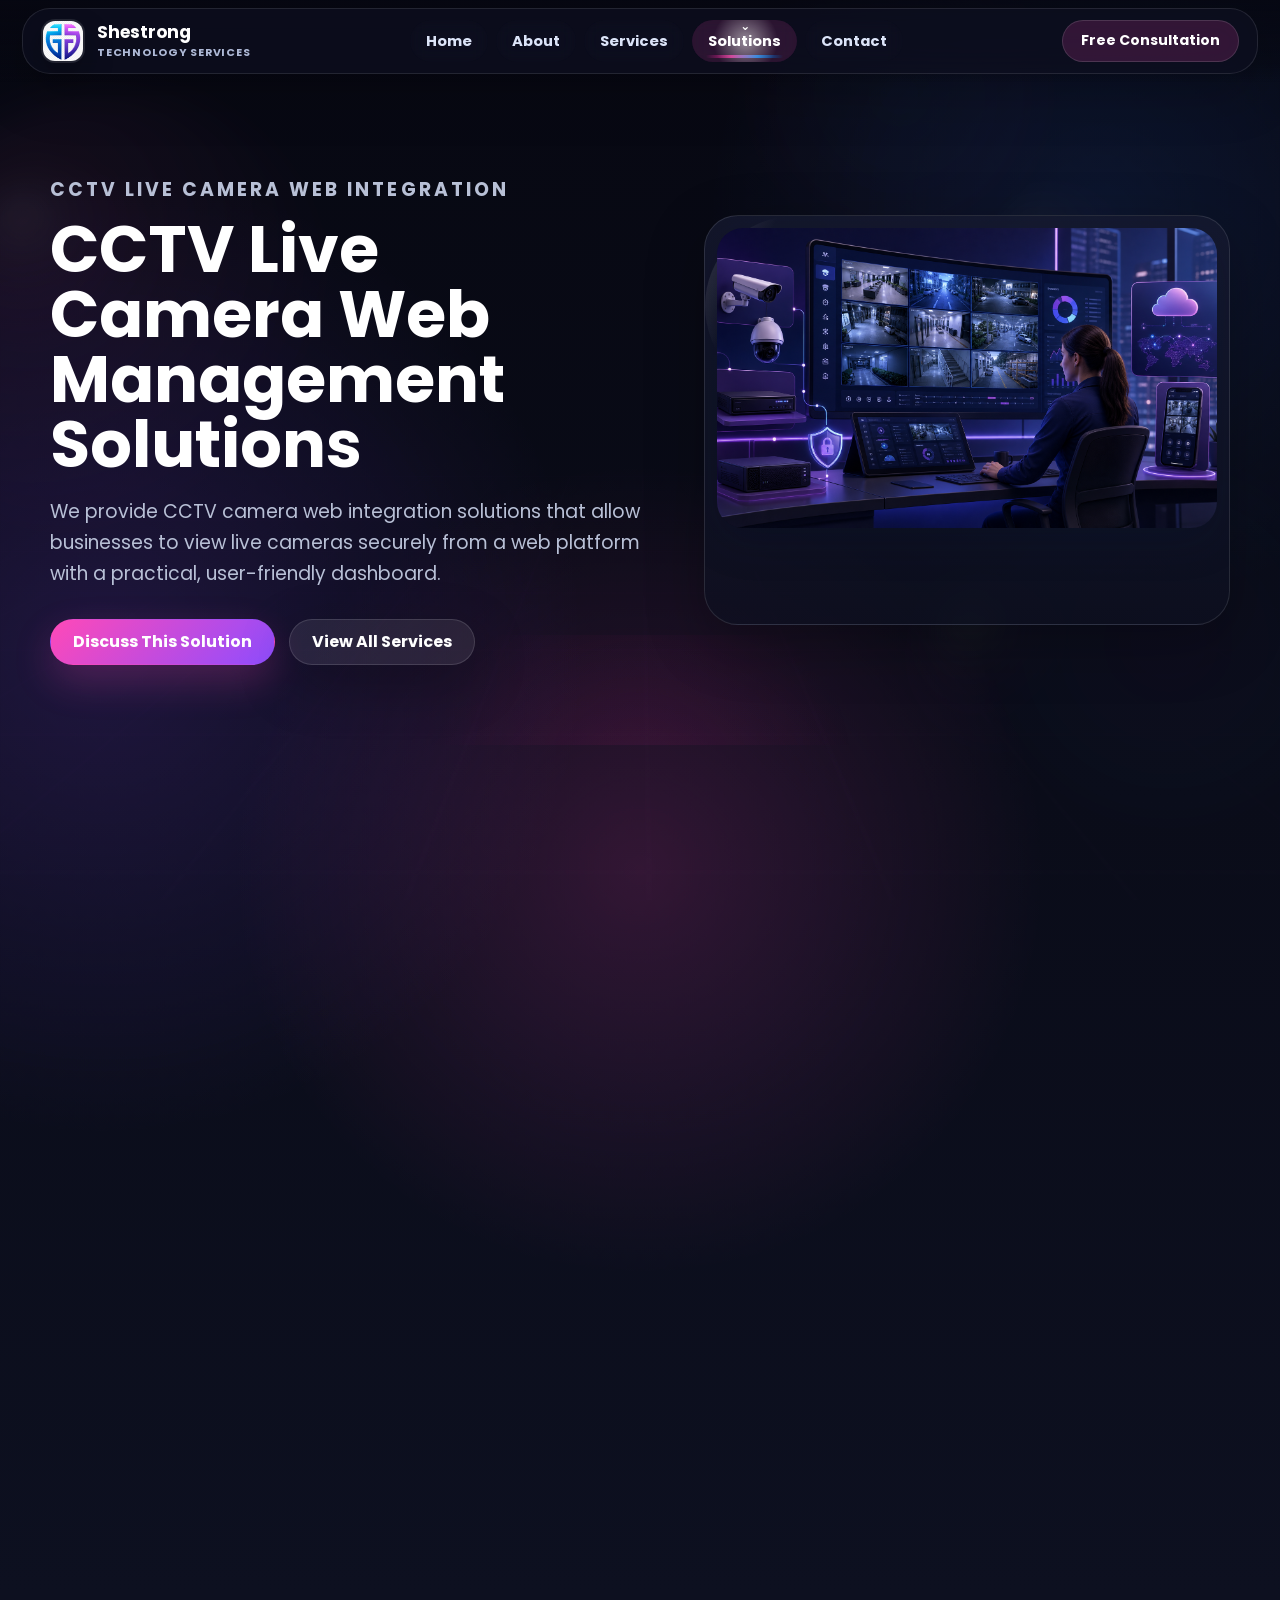
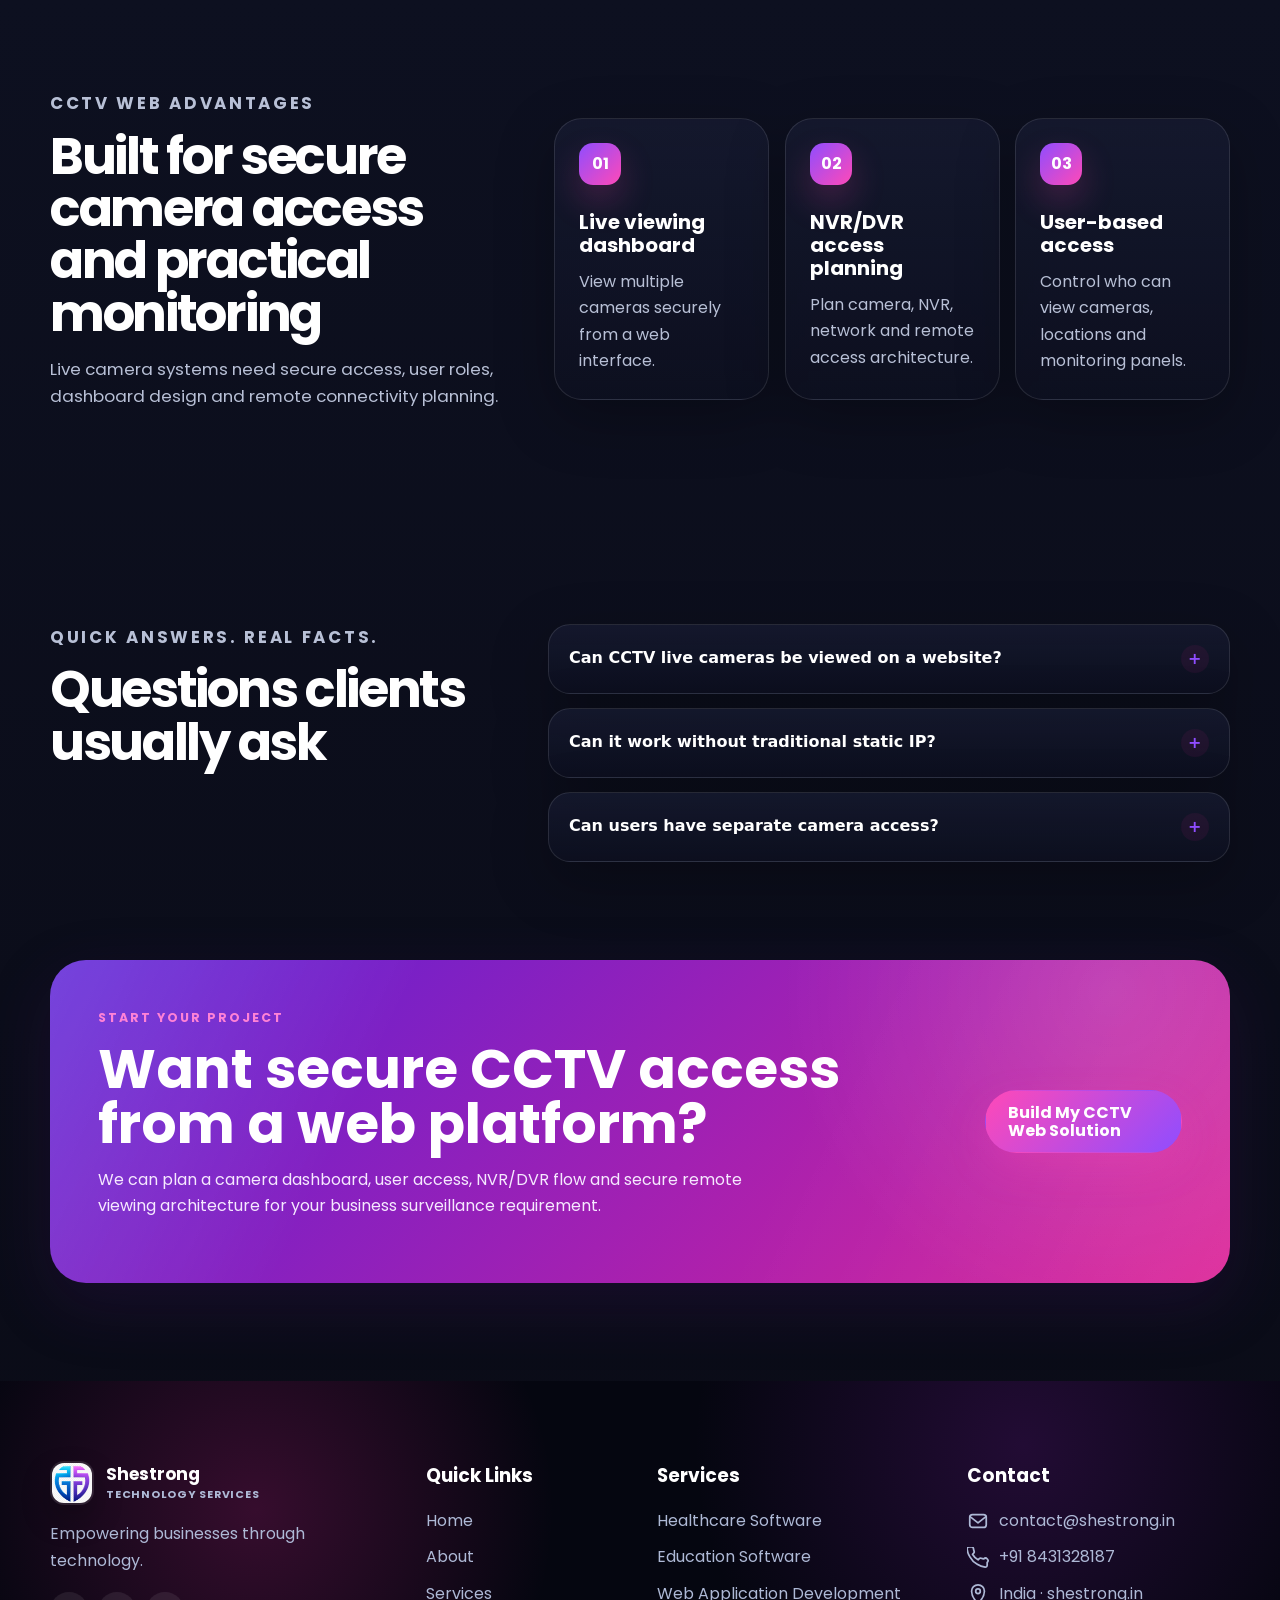
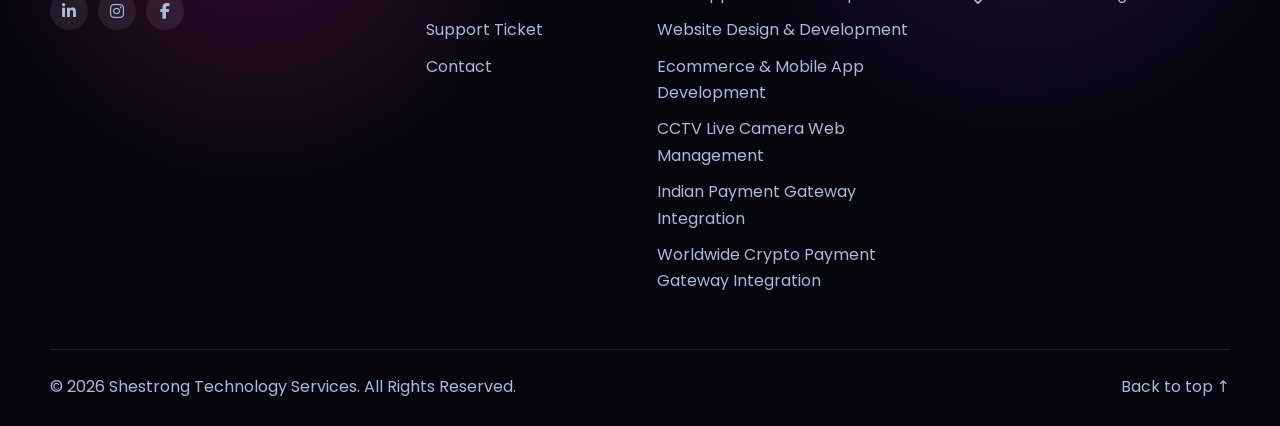
==== commit 37064cdb: "all the pages are updated" ====
--- a/cctv-live-camera-web-solutions.html
+++ b/cctv-live-camera-web-solutions.html
@@ -11,17 +11,17 @@
   <meta property="og:description" content="Shestrong provides CCTV live camera web integration, NVR/DVR access, secure camera dashboards, multi-camera viewing and user-based access control." />
   <meta property="og:type" content="website" />
   <meta property="og:url" content="https://shestrong.in/cctv-live-camera-web-solutions.html" />
-  <meta property="og:image" content="https://shestrong.in/assets/img/og-image.svg" />
+  <meta property="og:image" content="https://shestrong.in/assets/img/logo.png" />
   <meta name="theme-color" content="#4b126d" />
-  <link rel="icon" href="assets/img/favicon.svg" type="image/svg+xml" />
+  <link rel="icon" href="assets/img/logo.png" type="image/png" />
   <link rel="preconnect" href="https://fonts.googleapis.com" />
   <link rel="preconnect" href="https://fonts.gstatic.com" crossorigin />
   <link href="https://fonts.googleapis.com/css2?family=Poppins:wght@300;400;500;600;700;800;900&display=swap" rel="stylesheet" />
   <link rel="stylesheet" href="assets/css/styles.css" />
+  <link rel="stylesheet" href="https://cdnjs.cloudflare.com/ajax/libs/font-awesome/6.5.1/css/all.min.css" />
   <script type="application/ld+json">{"@context": "https://schema.org", "@type": "Organization", "name": "Shestrong Technology Services", "url": "https://shestrong.in/", "email": "contact@shestrong.in", "description": "Women empowerment-focused technology company providing software development, IT consulting, testing, healthcare software, education software, payment gateway integration, ecommerce, mobile apps and CCTV live camera web solutions.", "sameAs": []}</script>
 </head>
 <body>
-  <div class="page-loader" aria-hidden="true"><span></span></div>
   <div class="interactive-backdrop" aria-hidden="true">
     <span class="bg-sphere sphere-a"></span>
     <span class="bg-sphere sphere-b"></span>
@@ -34,35 +34,47 @@
   
     <header class="site-header" id="top">
       <div class="container nav-shell">
-        <a class="brand" href="index.html" aria-label="Shestrong Technology Services home">
-          <img src="assets/img/logo.svg" alt="Shestrong Technology Services logo" />
+        <a class="brand" href="./" aria-label="Shestrong Technology Services home">
+          <img src="assets/img/logo.png" alt="Shestrong Technology Services logo" />
           <span><strong>Shestrong</strong><small>Technology Services</small></span>
         </a>
         <nav class="main-nav" aria-label="Primary navigation">
-          <a class="nav-link " href="index.html">Home</a><a class="nav-link " href="about.html">About</a><a class="nav-link active" href="services.html">Services</a><a class="nav-link " href="portfolio.html">Portfolio</a><a class="nav-link " href="contact.php">Contact</a>
+          <a class="nav-link" href="./">Home</a>
+          <a class="nav-link " href="about">About</a>
+          <a class="nav-link" href="services">Services</a>
           <div class="nav-dropdown">
-            <button class="nav-link dropdown-toggle" type="button">Solutions</button>
-            <div class="dropdown-menu"><a href="healthcare-software.html">Healthcare Software</a><a href="education-software.html">Education Software</a><a href="web-app-development.html">Web Application Development</a><a href="web-app-development.html#website-design">Website Design & Development</a><a href="web-app-development.html#ecommerce-apps">Ecommerce & Mobile App Development</a><a href="cctv-live-camera-web-solutions.html">CCTV Live Camera Web Management</a><a href="payment-gateway-integration.html#indian-payment-gateways">Indian Payment Gateway Integration</a><a href="payment-gateway-integration.html#crypto-payment-gateways">Worldwide Crypto Payment Gateway Integration</a></div>
+            <button class="nav-link dropdown-toggle active" type="button">Solutions</button>
+            <div class="dropdown-menu">
+              <a href="healthcare-software">Healthcare Software</a>
+              <a href="education-software">Education Software</a>
+              <a href="web-app-development">Web Application Development</a>
+              <a href="web-app-development#website-design">Website Design & Development</a>
+              <a href="web-app-development#ecommerce-apps">Ecommerce & Mobile App Development</a>
+              <a href="cctv-live-camera-web-solutions">CCTV Live Camera Web Management</a>
+              <a href="payment-gateway-integration#indian-payment-gateways">Indian Payment Gateway Integration</a>
+              <a href="payment-gateway-integration#crypto-payment-gateways">Worldwide Crypto Payment Gateway Integration</a>
+            </div>
           </div>
+          <a class="nav-link " href="contact">Contact</a>          
         </nav>
         <div class="nav-actions">
-          <a class="btn btn-small btn-ghost" href="contact.php">Free Consultation</a>
+          <a class="btn btn-small btn-ghost" href="contact">Free Consultation</a>
           <button class="menu-toggle" id="menuToggle" aria-label="Open menu" aria-expanded="false"><span></span><span></span><span></span></button>
         </div>
       </div>
       <div class="mobile-panel" id="mobilePanel">
-        <a class="nav-link " href="index.html">Home</a><a class="nav-link " href="about.html">About</a><a class="nav-link active" href="services.html">Services</a><a class="nav-link " href="portfolio.html">Portfolio</a><a class="nav-link " href="contact.php">Contact</a>
+        <a class="nav-link " href="./">Home</a><a class="nav-link " href="about">About</a><a class="nav-link " href="services">Services</a><a class="nav-link active" href="portfolio">Portfolio</a><a class="nav-link " href="contact">Contact</a>
         
         <div class="mobile-solutions">
           <strong>Solutions</strong>
-          <a href="healthcare-software.html">Healthcare Software</a>
-          <a href="education-software.html">Education Software</a>
-          <a href="web-app-development.html">Web & App Development</a>
-          <a href="payment-gateway-integration.html">Payment Gateway</a>
-          <a href="cctv-live-camera-web-solutions.html">CCTV Web Solutions</a>
-          <a href="software-testing-it-consulting.html">Testing & Consulting</a>
+          <a href="healthcare-software">Healthcare Software</a>
+          <a href="education-software">Education Software</a>
+          <a href="web-app-development">Web & App Development</a>
+          <a href="payment-gateway-integration">Payment Gateway</a>
+          <a href="cctv-live-camera-web-solutions">CCTV Web Solutions</a>
+          <a href="software-testing-it-consulting">Testing & Consulting</a>
         </div>
-        <a class="btn btn-primary" href="contact.php">Get a Free Consultation</a>
+        <a class="btn btn-primary" href="contact">Get a Free Consultation</a>
       </div>
     </header>
   <main>
@@ -103,13 +115,17 @@
       <div class="footer-aurora"></div>
       <div class="container footer-grid">
         <div class="footer-brand">
-          <a class="brand footer-logo" href="index.html"><img src="assets/img/logo.svg" alt="Shestrong logo" /><span><strong>Shestrong</strong><small>Technology Services</small></span></a>
+          <a class="brand footer-logo" href="index.html"><img src="assets/img/logo.png" alt="Shestrong logo" /><span><strong>Shestrong</strong><small>Technology Services</small></span></a>
           <p>Empowering businesses through technology.</p>
-          <div class="social-row" aria-label="Social media links"><a href="#" aria-label="LinkedIn">in</a><a href="#" aria-label="Instagram">ig</a><a href="#" aria-label="Facebook">fb</a></div>
+          <div class="social-row" aria-label="Social media links">
+            <a href="#" aria-label="LinkedIn"><i class="fa-brands fa-linkedin-in" aria-hidden="true"></i></a>
+            <a href="#" aria-label="Instagram"><i class="fa-brands fa-instagram" aria-hidden="true"></i></a>
+            <a href="#" aria-label="Facebook"><i class="fa-brands fa-facebook-f" aria-hidden="true"></i></a>
+          </div>
         </div>
-        <div><h3>Quick Links</h3><ul><li><a href="index.html">Home</a></li><li><a href="about.html">About</a></li><li><a href="services.html">Services</a></li><li><a href="portfolio.html">Portfolio</a></li><li><a href="contact.php">Contact</a></li></ul></div>
+        <div><h3>Quick Links</h3><ul><li><a href="index.html">Home</a></li><li><a href="about.html">About</a></li><li><a href="services.html">Services</a></li><li><a href="support.shestrong.in" target="blank">Support Ticket</a></li><li><a href="contact.php">Contact</a></li></ul></div>
         <div><h3>Services</h3><ul><li><a href="healthcare-software.html">Healthcare Software</a></li><li><a href="education-software.html">Education Software</a></li><li><a href="web-app-development.html">Web Application Development</a></li><li><a href="web-app-development.html#website-design">Website Design & Development</a></li><li><a href="web-app-development.html#ecommerce-apps">Ecommerce & Mobile App Development</a></li><li><a href="cctv-live-camera-web-solutions.html">CCTV Live Camera Web Management</a></li><li><a href="payment-gateway-integration.html#indian-payment-gateways">Indian Payment Gateway Integration</a></li><li><a href="payment-gateway-integration.html#crypto-payment-gateways">Worldwide Crypto Payment Gateway Integration</a></li></ul></div>
-        <div><h3>Contact</h3><ul class="footer-contact"><li><svg class="icon" viewBox="0 0 24 24" fill="none" stroke="currentColor" stroke-width="1.9" stroke-linecap="round" stroke-linejoin="round" aria-hidden="true"><rect x="3" y="5" width="18" height="14" rx="3"/><path d="M3 7l9 7 9-7"/></svg> <a href="mailto:contact@shestrong.in">contact@shestrong.in</a></li><li><svg class="icon" viewBox="0 0 24 24" fill="none" stroke="currentColor" stroke-width="1.9" stroke-linecap="round" stroke-linejoin="round" aria-hidden="true"><path d="M22 16.92v3a2 2 0 0 1-2.18 2 19.8 19.8 0 0 1-8.63-3.07A19.5 19.5 0 0 1 3.15 10.8 19.8 19.8 0 0 1 .08 2.18 2 2 0 0 1 2.06 0h3a2 2 0 0 1 2 1.72c.13.96.35 1.9.67 2.8a2 2 0 0 1-.45 2.11L6 7.91a16 16 0 0 0 6.09 6.09l1.28-1.28a2 2 0 0 1 2.11-.45c.9.32 1.84.54 2.8.67A2 2 0 0 1 22 16.92z"/></svg> <a href="tel:+919999999999">+91 99999 99999</a></li><li><svg class="icon" viewBox="0 0 24 24" fill="none" stroke="currentColor" stroke-width="1.9" stroke-linecap="round" stroke-linejoin="round" aria-hidden="true"><path d="M12 22s7-6 7-13a7 7 0 1 0-14 0c0 7 7 13 7 13z"/><circle cx="12" cy="9" r="2.5"/></svg> India · shestrong.in</li></ul><a class="btn btn-light" href="contact.php">Contact Shestrong Today</a></div>
+        <div><h3>Contact</h3><ul class="footer-contact"><li><svg class="icon" viewBox="0 0 24 24" fill="none" stroke="currentColor" stroke-width="1.9" stroke-linecap="round" stroke-linejoin="round" aria-hidden="true"><rect x="3" y="5" width="18" height="14" rx="3"/><path d="M3 7l9 7 9-7"/></svg> <a href="mailto:contact@shestrong.in">contact@shestrong.in</a></li><li><svg class="icon" viewBox="0 0 24 24" fill="none" stroke="currentColor" stroke-width="1.9" stroke-linecap="round" stroke-linejoin="round" aria-hidden="true"><path d="M22 16.92v3a2 2 0 0 1-2.18 2 19.8 19.8 0 0 1-8.63-3.07A19.5 19.5 0 0 1 3.15 10.8 19.8 19.8 0 0 1 .08 2.18 2 2 0 0 1 2.06 0h3a2 2 0 0 1 2 1.72c.13.96.35 1.9.67 2.8a2 2 0 0 1-.45 2.11L6 7.91a16 16 0 0 0 6.09 6.09l1.28-1.28a2 2 0 0 1 2.11-.45c.9.32 1.84.54 2.8.67A2 2 0 0 1 22 16.92z"/></svg> <a href="tel:+91 8431328187">+91 8431328187</a></li><li><svg class="icon" viewBox="0 0 24 24" fill="none" stroke="currentColor" stroke-width="1.9" stroke-linecap="round" stroke-linejoin="round" aria-hidden="true"><path d="M12 22s7-6 7-13a7 7 0 1 0-14 0c0 7 7 13 7 13z"/><circle cx="12" cy="9" r="2.5"/></svg> India · shestrong.in</li></ul></div>
       </div>
       <div class="container footer-bottom"><p>© 2026 Shestrong Technology Services. All Rights Reserved.</p><a href="#top">Back to top ↑</a></div>
     </footer>
--- a/assets/css/styles.css
+++ b/assets/css/styles.css
@@ -1,4 +1,3 @@
-
 :root{
   --purple:#4b126d;
   --purple-2:#6e1a92;
@@ -31,11 +30,14 @@
 .nav-actions{display:flex;align-items:center;gap:12px}.menu-toggle{display:none;width:46px;height:46px;border:1px solid var(--line);border-radius:14px;background:#fff;align-items:center;justify-content:center;flex-direction:column;gap:5px}.menu-toggle span{width:20px;height:2px;background:var(--purple);border-radius:2px;transition:.2s ease}.nav-open .menu-toggle span:nth-child(1){transform:translateY(7px) rotate(45deg)}.nav-open .menu-toggle span:nth-child(2){opacity:0}.nav-open .menu-toggle span:nth-child(3){transform:translateY(-7px) rotate(-45deg)}.mobile-panel{display:none}
 .btn{display:inline-flex;align-items:center;justify-content:center;gap:10px;padding:13px 22px;border-radius:999px;font-weight:700;border:1px solid transparent;transition:.25s ease;cursor:pointer;line-height:1.1}.btn:hover{transform:translateY(-2px)}.btn-primary{background:linear-gradient(135deg,var(--magenta),var(--purple));color:#fff;box-shadow:0 16px 35px rgba(217,35,143,.26)}.btn-secondary{background:#fff;color:var(--purple);border-color:rgba(75,18,109,.16);box-shadow:var(--shadow-soft)}.btn-ghost{background:rgba(75,18,109,.06);color:var(--purple)}.btn-light{background:#fff;color:var(--purple)}.btn-small{padding:10px 15px;font-size:.88rem}.btn-inline{padding:11px 0;color:var(--purple);background:transparent;border:0;box-shadow:none}.btn-inline:hover{transform:none;color:var(--magenta)}
 .page-loader{position:fixed;inset:0;background:var(--navy);z-index:999;display:grid;place-items:center;animation:loaderOut .55s ease 1.05s forwards}.page-loader span{width:70px;height:70px;border-radius:999px;border:4px solid rgba(255,255,255,.12);border-top-color:var(--pink);animation:spin .75s linear infinite}@keyframes spin{to{transform:rotate(360deg)}}@keyframes loaderOut{to{opacity:0;visibility:hidden}}
-.cursor-glow{position:fixed;width:360px;height:360px;border-radius:50%;background:radial-gradient(circle,rgba(217,35,143,.16),transparent 62%);pointer-events:none;z-index:0;transform:translate(-50%,-50%);mix-blend-mode:multiply;opacity:.7}.hero,.inner-hero{position:relative;isolation:isolate;overflow:hidden;background:radial-gradient(circle at 10% 10%,rgba(217,35,143,.13),transparent 30%),linear-gradient(135deg,#fff 0%,#f7f2fb 45%,#eef5ff 100%)}.hero-home{min-height:calc(100vh - 82px);display:flex;align-items:center}.hero-grid{display:grid;grid-template-columns:1.04fr .96fr;align-items:center;gap:64px;padding:86px 0 70px}.eyebrow{font-weight:700;text-transform:uppercase;letter-spacing:.16em;color:var(--magenta);font-size:.78rem;margin:0 0 12px}.hero h1,.inner-hero h1{font-size:clamp(2.55rem,6vw,5.9rem);line-height:.96;letter-spacing:-.07em;margin:0;color:var(--navy);font-weight:700}.hero-sub,.inner-hero p{font-size:1.18rem;color:#475569;max-width:760px}.hero-actions{display:flex;gap:14px;flex-wrap:wrap;margin-top:30px}.trust-strip{display:flex;gap:10px;flex-wrap:wrap;margin-top:30px}.trust-strip span{padding:9px 13px;background:rgba(255,255,255,.76);border:1px solid rgba(75,18,109,.1);border-radius:999px;font-size:.86rem;font-weight:750;color:#475569}.hero-art{position:relative;min-height:570px}.glass-panel{background:rgba(255,255,255,.64);border:1px solid rgba(255,255,255,.8);box-shadow:var(--shadow);backdrop-filter:blur(18px);border-radius:40px}.main-visual{padding:22px;position:absolute;inset:20px 0 0 0;overflow:hidden}.main-visual:before{content:'';position:absolute;inset:auto -12% -18% 8%;height:48%;background:linear-gradient(135deg,var(--purple),var(--magenta));filter:blur(45px);opacity:.22}.floating-card{position:absolute;background:rgba(255,255,255,.9);border:1px solid rgba(75,18,109,.08);box-shadow:var(--shadow-soft);border-radius:22px;padding:18px 20px;max-width:210px;animation:floaty 5s ease-in-out infinite}.floating-card strong{display:block;font-size:1.8rem;color:var(--purple)}.floating-card span{color:var(--muted);font-weight:700;font-size:.9rem}.fc-one{left:-28px;bottom:68px}.fc-two{right:-18px;top:68px;animation-delay:.9s}@keyframes floaty{50%{transform:translateY(-14px)}}.orb{position:absolute;border-radius:50%;filter:blur(10px);z-index:-1}.orb-one{width:290px;height:290px;background:rgba(217,35,143,.16);left:8%;top:18%}.orb-two{width:230px;height:230px;background:rgba(75,18,109,.14);right:8%;bottom:12%}.orb-three{width:150px;height:150px;background:rgba(0,133,255,.13);right:38%;top:18%}.scroll-cue{position:absolute;bottom:22px;left:50%;transform:translateX(-50%);display:flex;align-items:center;gap:10px;color:#64748b;font-weight:700;font-size:.8rem;text-transform:uppercase;letter-spacing:.1em}.scroll-cue span{width:24px;height:38px;border:2px solid rgba(75,18,109,.18);border-radius:999px;position:relative}.scroll-cue span:after{content:'';position:absolute;top:7px;left:50%;width:4px;height:8px;border-radius:3px;background:var(--magenta);transform:translateX(-50%);animation:scrollDot 1.4s infinite}@keyframes scrollDot{80%{transform:translate(-50%,15px);opacity:0}}
-.section-pad{padding:98px 0}.section-head{text-align:center;margin:0 auto 44px}.section-head h2,.split-grid h2,.cta-card h2,.seo-card h2,.about-grid h2{font-size:clamp(2rem,4vw,3.75rem);line-height:1.02;letter-spacing:-.045em;color:var(--navy);margin:0 0 18px}.section-head p,.lead{font-size:1.08rem;color:var(--muted)}.service-grid{display:grid;grid-template-columns:repeat(5,1fr);gap:18px}.service-card,.project-card,.industry-card,.value-card,.mission-card,.detail-card,.solution-card,.seo-card,.contact-form,.contact-panel{background:#fff;border:1px solid rgba(75,18,109,.10);box-shadow:0 12px 36px rgba(16,24,40,.07);border-radius:var(--radius);transition:.25s ease;position:relative;overflow:hidden}.service-card{padding:24px;min-height:278px;display:flex;flex-direction:column}.service-card:before,.project-card:before,.detail-card:before,.solution-card:before{content:'';position:absolute;inset:0;background:linear-gradient(135deg,rgba(217,35,143,.10),rgba(75,18,109,.04),transparent);opacity:0;transition:.25s ease}.service-card:hover,.project-card:hover,.detail-card:hover,.solution-card:hover{transform:translateY(-7px);box-shadow:var(--shadow)}.service-card:hover:before,.project-card:hover:before,.detail-card:hover:before,.solution-card:hover:before{opacity:1}.service-icon,.detail-icon,.contact-item span,.solution-card>span{width:56px;height:56px;border-radius:18px;background:linear-gradient(135deg,var(--purple),var(--magenta));color:#fff;display:grid;place-items:center;margin-bottom:18px;box-shadow:0 16px 30px rgba(75,18,109,.18)}.service-card h3,.industry-card h3,.value-card h3,.mission-card h2,.project-card h2,.solution-card h2,.detail-card h2{margin:0 0 10px;color:var(--navy);line-height:1.16}.service-card p,.project-card p,.detail-card p,.solution-card p,.mission-card p{color:var(--muted);margin:0}.card-link{margin-top:auto;padding-top:22px;color:var(--purple);font-weight:700;display:flex;align-items:center;gap:6px}.why-section,.soft-bg,.process-section{background:linear-gradient(135deg,#fbf7ff 0%,#eef5ff 100%)}.split-grid{display:grid;grid-template-columns:.9fr 1.1fr;gap:56px;align-items:center}.feature-list{display:grid;grid-template-columns:repeat(2,1fr);gap:14px}.feature-pill{display:flex;align-items:center;gap:13px;padding:18px;border-radius:20px;background:#fff;border:1px solid rgba(75,18,109,.09);font-weight:700;color:#344054;box-shadow:0 10px 28px rgba(75,18,109,.08)}.feature-pill .icon{color:var(--magenta)}.industry-grid{display:grid;grid-template-columns:repeat(4,1fr);gap:18px}.industry-card{padding:28px;min-height:150px;background:linear-gradient(180deg,#fff,#fbf7ff)}.industry-card span{font-weight:700;color:var(--magenta)}.seo-card{padding:42px;text-align:center;max-width:960px;margin:auto;background:linear-gradient(135deg,var(--navy),#37115b);color:#fff}.seo-card .icon{width:46px;height:46px;margin:auto auto 16px;color:#ff9bd4}.seo-card h2{color:#fff}.seo-card p{color:#dbe6f4;margin:0}.cta-band{padding-top:0}.cta-card{display:flex;align-items:center;justify-content:space-between;gap:30px;padding:48px;border-radius:36px;background:radial-gradient(circle at 90% 10%,rgba(255,255,255,.2),transparent 26%),linear-gradient(135deg,var(--purple),var(--magenta));color:#fff;box-shadow:0 22px 65px rgba(75,18,109,.22)}.cta-card h2{color:#fff;margin-bottom:8px}.cta-card p{max-width:660px;color:#f6e9ff}.cta-card .eyebrow{color:#ffd6ef}.inner-hero{padding:92px 0 72px}.inner-hero:after{content:'';position:absolute;left:50%;bottom:-170px;width:600px;height:280px;transform:translateX(-50%);background:radial-gradient(circle,rgba(217,35,143,.18),transparent 65%);z-index:-1}.inner-hero h1{font-size:clamp(2.2rem,5vw,4.8rem)}.about-grid,.detail-hero-grid,.contact-grid{display:grid;grid-template-columns:.92fr 1.08fr;gap:54px;align-items:center}.about-card{padding:24px;background:linear-gradient(135deg,#fff,#fbf7ff)}.mini-stats{display:grid;grid-template-columns:repeat(3,1fr);gap:12px;margin-top:26px}.mini-stats span{display:flex;flex-direction:column;padding:18px;border-radius:18px;background:var(--soft);font-weight:700;color:#475569}.mini-stats strong{font-size:1.7rem;color:var(--purple)}.mission-grid{display:grid;grid-template-columns:repeat(2,1fr);gap:22px}.mission-card{padding:34px}.mission-card span{color:var(--magenta)}.values-grid{display:grid;grid-template-columns:repeat(6,1fr);gap:15px}.value-card{padding:24px;text-align:center}.value-card span{width:48px;height:48px;margin:0 auto 12px;border-radius:16px;background:var(--soft);color:var(--magenta);display:grid;place-items:center}.detailed-list{display:grid;gap:22px}.detail-card{display:grid;grid-template-columns:82px 1fr;gap:20px;padding:32px}.tick-list{display:grid;grid-template-columns:repeat(2,minmax(0,1fr));gap:10px 16px;padding:0;margin:20px 0 10px;list-style:none}.tick-list li{display:flex;align-items:flex-start;gap:10px;color:#475569;font-weight:650}.tick-list .icon{color:var(--magenta);width:18px;height:18px;margin-top:3px}.detail-hero-grid{grid-template-columns:1.06fr .94fr}.solution-visual{border-radius:36px;padding:24px;background:rgba(255,255,255,.68);box-shadow:var(--shadow);border:1px solid rgba(255,255,255,.8)}.solution-blocks{display:grid;grid-template-columns:repeat(3,1fr);gap:20px}.solution-card{padding:30px}.solution-card .tick-list{grid-template-columns:1fr}.project-grid{display:grid;grid-template-columns:repeat(4,1fr);gap:18px}.project-card{padding:30px;min-height:286px;display:flex;flex-direction:column;background:linear-gradient(180deg,#fff,#fbf7ff)}.project-number{font-size:.8rem;letter-spacing:.15em;color:var(--magenta);font-weight:700}.timeline{display:grid;grid-template-columns:repeat(4,1fr);gap:16px}.timeline div{padding:25px;border-radius:24px;background:#fff;border:1px solid rgba(75,18,109,.1);box-shadow:0 10px 30px rgba(16,24,40,.06)}.timeline span{display:inline-flex;width:44px;height:44px;border-radius:16px;background:linear-gradient(135deg,var(--purple),var(--magenta));color:#fff;align-items:center;justify-content:center;font-weight:700}.timeline h3{color:var(--navy)}.contact-grid{grid-template-columns:1.1fr .9fr;align-items:start}.contact-form{padding:32px}.form-row{display:grid;grid-template-columns:repeat(2,1fr);gap:16px}.contact-form label{display:block;font-weight:700;color:#263047;margin-bottom:16px}.contact-form input,.contact-form select,.contact-form textarea{width:100%;margin-top:8px;border:1px solid rgba(75,18,109,.13);border-radius:16px;padding:14px 15px;font:inherit;color:var(--ink);outline:none;background:#fff}.contact-form input:focus,.contact-form select:focus,.contact-form textarea:focus{border-color:var(--magenta);box-shadow:0 0 0 4px rgba(217,35,143,.08)}.form-note{font-size:.88rem;color:var(--muted)}.contact-panel{padding:30px;background:linear-gradient(180deg,#fff,#fbf7ff)}.contact-item{display:grid;grid-template-columns:64px 1fr;gap:16px;padding:18px 0;border-bottom:1px solid rgba(75,18,109,.09)}.contact-item h3{margin:0 0 4px;color:var(--navy)}.contact-item p{margin:0;color:var(--muted)}.contact-highlight{margin-top:22px;padding:22px;border-radius:22px;background:linear-gradient(135deg,var(--navy),var(--purple));color:#fff}.contact-highlight h3{margin:0 0 8px}.contact-highlight p{margin:0;color:#e4d7f2}.site-footer{position:relative;background:var(--navy);color:#fff;padding:80px 0 26px;overflow:hidden}.footer-aurora{position:absolute;inset:0;background:radial-gradient(circle at 20% 20%,rgba(217,35,143,.23),transparent 26%),radial-gradient(circle at 80% 10%,rgba(110,26,146,.28),transparent 28%);pointer-events:none}.footer-grid{position:relative;display:grid;grid-template-columns:1.3fr .75fr 1.05fr 1fr;gap:34px}.footer-logo strong{color:#fff}.footer-logo small{color:#cbd5e1}.footer-brand p,.site-footer li,.site-footer a{color:#cbd5e1}.site-footer h3{margin:0 0 16px;color:#fff}.site-footer ul{list-style:none;padding:0;margin:0;display:grid;gap:10px}.site-footer a:hover{color:#fff}.social-row{display:flex;gap:10px;margin-top:18px}.social-row a{width:38px;height:38px;border-radius:50%;display:grid;place-items:center;background:rgba(255,255,255,.08);font-weight:700;text-transform:uppercase}.footer-contact li{display:flex;gap:10px;align-items:center}.footer-bottom{position:relative;margin-top:54px;padding-top:24px;border-top:1px solid rgba(255,255,255,.12);display:flex;justify-content:space-between;gap:20px;color:#cbd5e1}.footer-bottom p{margin:0}.reveal{opacity:0;transform:translateY(24px);transition:opacity .68s ease,transform .68s ease}.reveal.show{opacity:1;transform:translateY(0)}
+.cursor-glow{position:fixed;width:360px;height:360px;border-radius:50%;background:radial-gradient(circle,rgba(217,35,143,.16),transparent 62%);pointer-events:none;z-index:0;transform:translate(-50%,-50%);mix-blend-mode:multiply;opacity:.7}.hero,.inner-hero{position:relative;isolation:isolate;overflow:hidden;background:radial-gradient(circle at 10% 10%,rgba(217,35,143,.13),transparent 30%),linear-gradient(135deg,#fff 0%,#f7f2fb 45%,#eef5ff 100%)}.hero-home{min-height:calc(100vh - 82px);display:flex;align-items:center}.hero-grid{display:grid;grid-template-columns:1.04fr .96fr;align-items:center;gap:64px;padding:86px 0 70px}.eyebrow{font-weight:700;text-transform:uppercase;letter-spacing:.16em;color:var(--magenta);font-size:.78rem;margin:0 0 12px}.hero h1,.inner-hero h1{font-size:70px;line-height:.96;letter-spacing:-.07em;margin:0;color:var(--navy);font-weight:700}.hero-sub,.inner-hero p{font-size:1.18rem;color:#475569;max-width:760px}.hero-actions{display:flex;gap:14px;flex-wrap:wrap;margin-top:30px}.trust-strip{display:flex;gap:10px;flex-wrap:wrap;margin-top:30px}.trust-strip span{padding:9px 13px;background:rgba(255,255,255,.76);border:1px solid rgba(75,18,109,.1);border-radius:999px;font-size:.86rem;font-weight:750;color:#475569}.hero-art{position:relative;min-height:570px}.glass-panel{background:rgba(255,255,255,.64);border:1px solid rgba(255,255,255,.8);box-shadow:var(--shadow);backdrop-filter:blur(18px);border-radius:40px}.main-visual{padding:22px;position:absolute;inset:20px 0 0 0;overflow:hidden}.main-visual:before{content:'';position:absolute;inset:auto -12% -18% 8%;height:48%;background:linear-gradient(135deg,var(--purple),var(--magenta));filter:blur(45px);opacity:.22}.floating-card{position:absolute;background:rgba(255,255,255,.9);border:1px solid rgba(75,18,109,.08);box-shadow:var(--shadow-soft);border-radius:22px;padding:18px 20px;max-width:210px;animation:floaty 5s ease-in-out infinite}.floating-card strong{display:block;font-size:1.8rem;color:var(--purple)}
+.floating-card span{color: #321736;font-weight:500;font-size:15px}.fc-one{left:-28px;bottom:68px}.fc-two{right:-18px;top:68px;animation-delay:.9s}@keyframes floaty{50%{transform:translateY(-14px)}}.orb{position:absolute;border-radius:50%;filter:blur(10px);z-index:-1}.orb-one{width:290px;height:290px;background:rgba(217,35,143,.16);left:8%;top:18%}.orb-two{width:230px;height:230px;background:rgba(75,18,109,.14);right:8%;bottom:12%}.orb-three{width:150px;height:150px;background:rgba(0,133,255,.13);right:38%;top:18%}.scroll-cue{position:absolute;bottom:22px;left:50%;transform:translateX(-50%);display:flex;align-items:center;gap:10px;color:#64748b;font-weight:700;font-size:.8rem;text-transform:uppercase;letter-spacing:.1em}.scroll-cue span{width:24px;height:38px;border:2px solid rgba(75,18,109,.18);border-radius:999px;position:relative}.scroll-cue span:after{content:'';position:absolute;top:7px;left:50%;width:4px;height:8px;border-radius:3px;background:var(--magenta);transform:translateX(-50%);animation:scrollDot 1.4s infinite}@keyframes scrollDot{80%{transform:translate(-50%,15px);opacity:0}}
+.section-pad{padding:98px 0}.section-head{text-align:center;margin:0 auto 44px}
+.section-head h2,.split-grid h2,.cta-card h2,.seo-card h2,.about-grid h2{font-size:55px;line-height:1;letter-spacing:0;color:var(--navy);margin:0 0 18px}.section-head p,.lead{font-size:1.08rem;color:var(--muted)}.service-grid{display:grid;grid-template-columns:repeat(5,1fr);gap:18px}.service-card,.project-card,.industry-card,.value-card,.mission-card,.detail-card,.solution-card,.seo-card,.contact-form,.contact-panel{background:#fff;border:1px solid rgba(75,18,109,.10);box-shadow:0 12px 36px rgba(16,24,40,.07);border-radius:var(--radius);transition:.25s ease;position:relative;overflow:hidden}.service-card{padding:24px;min-height:278px;display:flex;flex-direction:column}.service-card:before,.project-card:before,.detail-card:before,.solution-card:before{content:'';position:absolute;inset:0;background:linear-gradient(135deg,rgba(217,35,143,.10),rgba(75,18,109,.04),transparent);opacity:0;transition:.25s ease}.service-card:hover,.project-card:hover,.detail-card:hover,.solution-card:hover{transform:translateY(-7px);box-shadow:var(--shadow)}.service-card:hover:before,.project-card:hover:before,.detail-card:hover:before,.solution-card:hover:before{opacity:1}.service-icon,.detail-icon,.contact-item span,.solution-card>span{width:56px;height:56px;border-radius:18px;background:linear-gradient(135deg,var(--purple),var(--magenta));color:#fff;display:grid;place-items:center;margin-bottom:18px;box-shadow:0 16px 30px rgba(75,18,109,.18)}.service-card h3,.industry-card h3,.value-card h3,.mission-card h2,.project-card h2,.solution-card h2,.detail-card h2{margin:0 0 10px;color:var(--navy);line-height:1.16}.service-card p,.project-card p,.detail-card p,.solution-card p,.mission-card p{color:var(--muted);margin:0}.card-link{margin-top:auto;padding-top:22px;color:var(--purple);font-weight:700;display:flex;align-items:center;gap:6px}.why-section,.soft-bg,.process-section{background:linear-gradient(135deg,#fbf7ff 0%,#eef5ff 100%)}.split-grid{display:grid;grid-template-columns:.9fr 1.1fr;gap:56px;align-items:center}.feature-list{display:grid;grid-template-columns:repeat(2,1fr);gap:14px}.feature-pill{display:flex;align-items:center;gap:13px;padding:18px;border-radius:20px;background:#fff;border:1px solid rgba(75,18,109,.09);font-weight:700;color:#344054;box-shadow:0 10px 28px rgba(75,18,109,.08)}.feature-pill .icon{color:var(--magenta)}.industry-grid{display:grid;grid-template-columns:repeat(4,1fr);gap:18px}.industry-card{padding:28px;min-height:150px;background:linear-gradient(180deg,#fff,#fbf7ff)}.industry-card span{font-weight:700;color:var(--magenta)}.seo-card{padding:42px;text-align:center;max-width:960px;margin:auto;background:linear-gradient(135deg,var(--navy),#37115b);color:#fff}.seo-card .icon{width:46px;height:46px;margin:auto auto 16px;color:#ff9bd4}.seo-card h2{color:#fff}.seo-card p{color:#dbe6f4;margin:0}.cta-band{padding-top:0}.cta-card{display:flex;align-items:center;justify-content:space-between;gap:30px;padding:48px;border-radius:36px;background:radial-gradient(circle at 90% 10%,rgba(255,255,255,.2),transparent 26%),linear-gradient(135deg,var(--purple),var(--magenta));color:#fff;box-shadow:0 22px 65px rgba(75,18,109,.22)}.cta-card h2{color:#fff;margin-bottom:8px}.cta-card p{max-width:660px;color:#f6e9ff}.cta-card .eyebrow{color:#ffd6ef}.inner-hero{padding:92px 0 72px}.inner-hero:after{content:'';position:absolute;left:50%;bottom:-170px;width:600px;height:280px;transform:translateX(-50%);background:radial-gradient(circle,rgba(217,35,143,.18),transparent 65%);z-index:-1}.inner-hero h1{font-size:clamp(2.2rem,5vw,4.8rem)}.about-grid,.detail-hero-grid,.contact-grid{display:grid;grid-template-columns:.92fr 1.08fr;gap:54px;align-items:center}.about-card{padding:24px;background:linear-gradient(135deg,#fff,#fbf7ff)}.mini-stats{display:grid;grid-template-columns:repeat(3,1fr);gap:12px;margin-top:26px}.mini-stats span{display:flex;flex-direction:column;padding:18px;border-radius:18px;background:var(--soft);font-weight:700;color:#475569}.mini-stats strong{font-size:1.7rem;color:var(--purple)}.mission-grid{display:grid;grid-template-columns:repeat(2,1fr);gap:22px}.mission-card{padding:34px}.mission-card span{color:var(--magenta)}.values-grid{display:grid;grid-template-columns:repeat(6,1fr);gap:15px}.value-card{padding:24px;text-align:center}.value-card span{width:48px;height:48px;margin:0 auto 12px;border-radius:16px;background:var(--soft);color:var(--magenta);display:grid;place-items:center}.detailed-list{display:grid;gap:22px}.detail-card{display:grid;grid-template-columns:82px 1fr;gap:20px;padding:32px}.tick-list{display:grid;grid-template-columns:repeat(2,minmax(0,1fr));gap:10px 16px;padding:0;margin:20px 0 10px;list-style:none}.tick-list li{display:flex;align-items:flex-start;gap:10px;color:#475569;font-weight:650}.tick-list .icon{color:var(--magenta);width:18px;height:18px;margin-top:3px}.detail-hero-grid{grid-template-columns:1.06fr .94fr}.solution-visual{border-radius:36px;padding:24px;background:rgba(255,255,255,.68);box-shadow:var(--shadow);border:1px solid rgba(255,255,255,.8)}.solution-blocks{display:grid;grid-template-columns:repeat(3,1fr);gap:20px}.solution-card{padding:30px}.solution-card .tick-list{grid-template-columns:1fr}.project-grid{display:grid;grid-template-columns:repeat(4,1fr);gap:18px}.project-card{padding:30px;min-height:286px;display:flex;flex-direction:column;background:linear-gradient(180deg,#fff,#fbf7ff)}.project-number{font-size:.8rem;letter-spacing:.15em;color:var(--magenta);font-weight:700}.timeline{display:grid;grid-template-columns:repeat(4,1fr);gap:16px}.timeline div{padding:25px;border-radius:24px;background:#fff;border:1px solid rgba(75,18,109,.1);box-shadow:0 10px 30px rgba(16,24,40,.06)}.timeline span{display:inline-flex;width:44px;height:44px;border-radius:16px;background:linear-gradient(135deg,var(--purple),var(--magenta));color:#fff;align-items:center;justify-content:center;font-weight:700}.timeline h3{color:var(--navy)}.contact-grid{grid-template-columns:1.1fr .9fr;align-items:start}.contact-form{padding:32px}.form-row{display:grid;grid-template-columns:repeat(2,1fr);gap:16px}.contact-form label{display:block;font-weight:700;color:#263047;margin-bottom:16px}.contact-form input,.contact-form select,.contact-form textarea{width:100%;margin-top:8px;border:1px solid rgba(75,18,109,.13);border-radius:16px;padding:14px 15px;font:inherit;color:var(--ink);outline:none;background:#fff}.contact-form input:focus,.contact-form select:focus,.contact-form textarea:focus{border-color:var(--magenta);box-shadow:0 0 0 4px rgba(217,35,143,.08)}.form-note{font-size:.88rem;color:var(--muted)}.contact-panel{padding:30px;background:linear-gradient(180deg,#fff,#fbf7ff)}.contact-item{display:grid;grid-template-columns:64px 1fr;gap:16px;padding:18px 0;border-bottom:1px solid rgba(75,18,109,.09)}.contact-item h3{margin:0 0 4px;color:var(--navy)}.contact-item p{margin:0;color:var(--muted)}.contact-highlight{margin-top:22px;padding:22px;border-radius:22px;background:linear-gradient(135deg,var(--navy),var(--purple));color:#fff}.contact-highlight h3{margin:0 0 8px}.contact-highlight p{margin:0;color:#e4d7f2}.site-footer{position:relative;background:var(--navy);color:#fff;padding:80px 0 26px;overflow:hidden}.footer-aurora{position:absolute;inset:0;background:radial-gradient(circle at 20% 20%,rgba(217,35,143,.23),transparent 26%),radial-gradient(circle at 80% 10%,rgba(110,26,146,.28),transparent 28%);pointer-events:none}.footer-grid{position:relative;display:grid;grid-template-columns:1.3fr .75fr 1.05fr 1fr;gap:34px}.footer-logo strong{color:#fff}.footer-logo small{color:#cbd5e1}.footer-brand p,.site-footer li,.site-footer a{color:#cbd5e1}.site-footer h3{margin:0 0 16px;color:#fff}.site-footer ul{list-style:none;padding:0;margin:0;display:grid;gap:10px}.site-footer a:hover{color:#fff}.social-row{display:flex;gap:10px;margin-top:18px}.social-row a{width:38px;height:38px;border-radius:50%;display:grid;place-items:center;background:rgba(255,255,255,.08);font-weight:700;text-transform:uppercase}.footer-contact li{display:flex;gap:10px;align-items:center}.footer-bottom{position:relative;margin-top:54px;padding-top:24px;border-top:1px solid rgba(255,255,255,.12);display:flex;justify-content:space-between;gap:20px;color:#cbd5e1}.footer-bottom p{margin:0}.reveal{opacity:0;transform:translateY(24px);transition:opacity .68s ease,transform .68s ease}.reveal.show{opacity:1;transform:translateY(0)}
 @media(max-width:1120px){.service-grid{grid-template-columns:repeat(3,1fr)}.project-grid,.industry-grid{grid-template-columns:repeat(2,1fr)}.values-grid{grid-template-columns:repeat(3,1fr)}.solution-blocks{grid-template-columns:1fr}.timeline{grid-template-columns:repeat(2,1fr)}}
 @media(max-width:700px){.main-nav,.nav-actions .btn{display:none}.menu-toggle{display:flex}.mobile-panel{position:fixed;inset:82px 16px auto 16px;border-radius:24px;background:#fff;border:1px solid var(--line);box-shadow:var(--shadow);padding:18px;display:grid;gap:6px;opacity:0;visibility:hidden;transform:translateY(-14px);transition:.22s ease;z-index:90}.nav-open .mobile-panel{opacity:1;visibility:visible;transform:translateY(0)}.mobile-panel .nav-link{display:block}.hero-grid,.split-grid,.about-grid,.detail-hero-grid,.contact-grid{grid-template-columns:1fr}.hero-home{min-height:auto}.hero-grid{padding-top:62px}.hero-art{min-height:480px;order:-1}.service-grid{grid-template-columns:repeat(2,1fr)}.footer-grid{grid-template-columns:1fr 1fr}.cta-card{align-items:flex-start;flex-direction:column}.tick-list{grid-template-columns:1fr}.detail-card{grid-template-columns:1fr}.detail-icon{margin-bottom:0}.cursor-glow{display:none}}
-@media(max-width:640px){.container{width:min(100% - 28px,var(--container))}.nav-shell{height:74px}.mobile-panel{inset:74px 12px auto 12px}.brand small{display:none}.brand img{width:42px;height:42px}.hero h1,.inner-hero h1{letter-spacing:-.045em}.hero-grid{gap:28px}.hero-art{min-height:360px}.main-visual{inset:0}.floating-card{display:none}.service-grid,.industry-grid,.values-grid,.mission-grid,.project-grid,.timeline,.form-row,.mini-stats,.feature-list{grid-template-columns:1fr}.section-pad{padding:68px 0}.inner-hero{padding:62px 0}.footer-grid{grid-template-columns:1fr}.footer-bottom{flex-direction:column}.cta-card{padding:30px;border-radius:26px}.contact-form,.contact-panel{padding:22px}.scroll-cue{display:none}}
+@media(max-width:640px){.container{width:min(100% - 28px,var(--container))}.nav-shell{height:74px}.mobile-panel{inset:74px 12px auto 12px}.brand small{display:none}.brand img{width:42px;height:42px}.hero h1,.inner-hero h1{letter-spacing: 0}.hero-grid{gap:28px}.hero-art{min-height:360px}.main-visual{inset:0}.floating-card{display:none}.service-grid,.industry-grid,.values-grid,.mission-grid,.project-grid,.timeline,.form-row,.mini-stats,.feature-list{grid-template-columns:1fr}.section-pad{padding:68px 0}.inner-hero{padding:62px 0}.footer-grid{grid-template-columns:1fr}.footer-bottom{flex-direction:column}.cta-card{padding:30px;border-radius:26px}.contact-form,.contact-panel{padding:22px}.scroll-cue{display:none}}
+
 
 /* ==== Shestrong enhanced 3D update ==== */
 :root{
@@ -214,7 +216,7 @@
   .project-card{padding-top:152px}
   .project-card::after{left:14px;right:14px;top:14px;height:118px}
   .cursor-glow,.interactive-backdrop{display:none}
-}
+ }
 
 /* ===== immersive motion / cursor / header v2 ===== */
 :root{
@@ -390,7 +392,7 @@
     linear-gradient(135deg, rgba(217,35,143,.12), rgba(75,18,109,.04), transparent 62%);
   opacity:.88;
 }
-.tilt::after,.service-card::after,.value-card::after,.mission-card::after,.feature-pill::after,.detail-card::after,.solution-card::after,.contact-form::after,.contact-panel::after,.industry-card::after,.about-card::after,.solution-visual::after,.main-visual::after,.story-card::after{
+.tilt::after,.service-card::after,.value-card::after,.mission-card::after,.feature-pill::after,.detail-card::after,.solution-card::after,.contact-form::after,.contact-panel::after,.industry-card::after,.about-card::after,.solution-visual::after,.main-visual::after,.cta-card::after,.seo-card::after,.story-card::after{
   content:'';
   position:absolute;inset:0;
   background:linear-gradient(115deg, rgba(255,255,255,.16), transparent 28%, transparent 62%, rgba(255,255,255,.08));
@@ -530,7 +532,7 @@
   inset:-1px;
   border-radius:inherit;
   background:
-    radial-gradient(460px circle at var(--px) var(--py), rgba(255,255,255,.48), rgba(255,255,255,.18) 16%, rgba(217,35,143,.16) 34%, transparent 63%),
+    radial-gradient(460px circle at var(--px) var(--py), rgba(255,255,255,.48), rgba(255,255,255,.18) 16%, rgba(217,35,143,.07) 34%, transparent 63%),
     linear-gradient(135deg, rgba(217,35,143,.11), rgba(75,18,109,.04), transparent 68%);
   opacity:0;
   transition:opacity .18s ease;
@@ -546,16 +548,19 @@
 }
 .cursor-ring.cursor-down{transform:translate3d(-50%, -50%, 0) scale(.84)!important}
 .cursor-core.cursor-down{transform:translate3d(-50%, -50%, 0) scale(1.55)!important}
-.service-scroll,.portfolio-scroll{position:relative;overflow:clip;background:radial-gradient(circle at 10% 8%, rgba(217,35,143,.09), transparent 32%),linear-gradient(180deg, rgba(255,255,255,.1), rgba(246,240,252,.72))}
+.service-scroll,.portfolio-scroll{position:relative;overflow:clip;}
 .service-scroll-track{position:relative;height:580vh}
 .portfolio-track{height:470vh}
 .service-scroll-sticky{position:sticky;top:118px;min-height:calc(100vh - 136px);display:flex;align-items:center;padding:28px 0}
 .showcase-grid{display:grid;grid-template-columns:.82fr 1.18fr;gap:34px;align-items:center;perspective:1400px}
 .showcase-panel{padding:30px;border-radius:32px;background:linear-gradient(180deg,rgba(255,255,255,.74),rgba(255,255,255,.48));border:1px solid rgba(255,255,255,.50);box-shadow:0 22px 65px rgba(16,24,40,.10);backdrop-filter:blur(18px);-webkit-backdrop-filter:blur(18px)}
 .showcase-panel h2{font-size:clamp(2rem,4vw,3.25rem);line-height:1.03;margin:0 0 12px;color:var(--navy);letter-spacing:-.045em}
-.showcase-panel p{color:#59657b;margin:0 0 22px}.showcase-progress{height:8px;background:rgba(75,18,109,.10);border-radius:999px;overflow:hidden;margin:18px 0 22px}.showcase-progress span{display:block;height:100%;width:10%;border-radius:inherit;background:linear-gradient(90deg,var(--magenta),#7d4dff,#4ab0ff);transition:width .22s ease}.showcase-nav{display:flex;flex-wrap:wrap;gap:9px}.showcase-nav button{border:1px solid rgba(75,18,109,.12);background:rgba(255,255,255,.66);color:#59657b;padding:9px 12px;border-radius:999px;font-weight:700;font:inherit;font-size:.82rem;transition:.22s ease}.showcase-nav button:hover,.showcase-nav button.active{background:linear-gradient(135deg,var(--magenta),var(--purple));color:#fff;box-shadow:0 12px 28px rgba(217,35,143,.22);border-color:transparent}.showcase-stack{position:relative;min-height:590px;transform-style:preserve-3d}.showcase-card{position:absolute;inset:0;padding:38px;border-radius:34px;background:linear-gradient(180deg,rgba(255,255,255,.90),rgba(255,255,255,.72));border:1px solid rgba(255,255,255,.55);box-shadow:0 28px 80px rgba(16,24,40,.14);opacity:0;transform:translate3d(0,70px,-80px) rotateX(8deg) scale(.92);filter:blur(4px);transition:transform .46s ease,opacity .38s ease,filter .38s ease}.showcase-card.is-active{opacity:1;transform:translate3d(0,0,0) rotateX(0) scale(1);filter:none;z-index:3}.showcase-card.is-prev{opacity:.28;transform:translate3d(-18px,-42px,-120px) rotateX(10deg) rotateY(-6deg) scale(.94);filter:blur(2px);z-index:1}.showcase-card.is-next{opacity:.32;transform:translate3d(18px,42px,-120px) rotateX(-10deg) rotateY(6deg) scale(.94);filter:blur(2px);z-index:1}.showcase-kicker{display:inline-flex;margin-bottom:16px;padding:8px 12px;border-radius:999px;background:rgba(217,35,143,.09);color:var(--magenta);font-weight:700;letter-spacing:.08em;text-transform:uppercase;font-size:.78rem}.showcase-card h2{font-size:clamp(2rem,4vw,3.6rem);line-height:1.02;margin:0 0 14px;color:var(--navy);letter-spacing:-.05em}.showcase-card p{color:#5b667a;font-size:1.05rem}.showcase-card .tick-list{grid-template-columns:repeat(2,minmax(0,1fr));margin:22px 0}.showcase-card .tick-list li{background:rgba(255,255,255,.58);border:1px solid rgba(75,18,109,.08);border-radius:14px;padding:10px 12px;color:#4e5b70;font-weight:750}.project-focus-card{padding-top:180px}.project-focus-card::before{opacity:1;background:linear-gradient(180deg,rgba(7,23,47,.18),rgba(7,23,47,0) 36%),radial-gradient(420px circle at var(--px) var(--py),rgba(255,255,255,.35),transparent 58%)}.project-focus-card::after{content:'';position:absolute;left:24px;right:24px;top:24px;height:132px;border-radius:24px;background-image:url('../img/generated/web-app.png');background-size:cover;background-position:center;box-shadow:inset 0 -72px 64px rgba(7,23,47,.24),0 16px 36px rgba(16,24,40,.16);z-index:0}.project-focus-card:nth-child(1)::after,.project-focus-card:nth-child(2)::after{background-image:url('../img/generated/healthcare.png')}.project-focus-card:nth-child(3)::after,.project-focus-card:nth-child(4)::after{background-image:url('../img/generated/education.png')}.project-focus-card:nth-child(6)::after{background-image:url('../img/generated/payments.png')}.project-focus-card:nth-child(7)::after{background-image:url('../img/generated/cctv.png')}.service-scroll + .cta-band,.portfolio-scroll + .process-section{padding-top:0}
+.showcase-panel p{color:#59657b;margin:0 0 22px}.showcase-progress{height:8px;background:rgba(75,18,109,.10);border-radius:999px;overflow:hidden;margin:18px 0 22px}.showcase-progress span{display:block;height:100%;width:10%;border-radius:inherit;background:linear-gradient(90deg,var(--magenta),#7d4dff,#4ab0ff);transition:width .22s ease}
+.showcase-nav{display:flex;flex-wrap:wrap;gap:9px}.showcase-nav button{border:1px solid rgba(75,18,109,.12);background:rgba(255,255,255,.66);color:#59657b;padding:9px 12px;border-radius:999px;font-weight:700;font:inherit;font-size:.82rem;transition:.22s ease}.showcase-nav button:hover,.showcase-nav button.active{background:linear-gradient(135deg,var(--magenta),var(--purple));color:#fff;box-shadow:0 12px 28px rgba(217,35,143,.22);border-color:transparent}.showcase-stack{position:relative;min-height:590px;transform-style:preserve-3d}.showcase-card{position:absolute;inset:0;padding:38px;border-radius:34px;background:linear-gradient(180deg,rgba(255,255,255,.90),rgba(255,255,255,.72));border:1px solid rgba(255,255,255,.55);box-shadow:0 28px 80px rgba(16,24,40,.14);opacity:0;transform:translate3d(0,70px,-80px) rotateX(8deg) scale(.92);filter:blur(4px);transition:transform .46s ease,opacity .38s ease,filter .38s ease}.showcase-card.is-active{opacity:1;transform:translate3d(0,0,0) rotateX(0) scale(1);filter:none;z-index:3}.showcase-card.is-prev{opacity:.28;transform:translate3d(-18px,-42px,-120px) rotateX(10deg) rotateY(-6deg) scale(.94);filter:blur(2px);z-index:1}.showcase-card.is-next{opacity:.32;transform:translate3d(18px,42px,-120px) rotateX(-10deg) rotateY(6deg) scale(.94);filter:blur(2px);z-index:1}.showcase-kicker{display:inline-flex;margin-bottom:16px;padding:8px 12px;border-radius:999px;background:rgba(217,35,143,.09);color:var(--magenta);font-weight:700;letter-spacing:.08em;text-transform:uppercase;font-size:.78rem}.showcase-card h2{font-size:clamp(2rem,4vw,3.6rem);line-height:1.02;margin:0 0 14px;color:var(--navy);letter-spacing:-.05em}.showcase-card p{color:#5b667a;font-size:1.05rem}.showcase-card .tick-list{grid-template-columns:repeat(2,minmax(0,1fr));margin:22px 0}.showcase-card .tick-list li{background:rgba(255,255,255,.58);border:1px solid rgba(75,18,109,.08);border-radius:14px;padding:10px 12px;color:#4e5b70;font-weight:750}.project-focus-card{padding-top:180px}.project-focus-card::before{opacity:1;background:linear-gradient(180deg,rgba(7,23,47,.18),rgba(7,23,47,0) 36%),radial-gradient(420px circle at var(--px) var(--py),rgba(255,255,255,.35),transparent 58%)}.project-focus-card::after{content:'';position:absolute;left:24px;right:24px;top:24px;height:132px;border-radius:24px;background-image:url('../img/generated/web-app.png');background-size:cover;background-position:center;box-shadow:inset 0 -72px 64px rgba(7,23,47,.24),0 16px 36px rgba(16,24,40,.16);z-index:0}.project-focus-card:nth-child(1)::after,.project-focus-card:nth-child(2)::after{background-image:url('../img/generated/healthcare.png')}.project-focus-card:nth-child(3)::after,.project-focus-card:nth-child(4)::after{background-image:url('../img/generated/education.png')}.project-focus-card:nth-child(6)::after{background-image:url('../img/generated/payments.png')}.project-focus-card:nth-child(7)::after{background-image:url('../img/generated/cctv.png')}.service-scroll + .cta-band,.portfolio-scroll + .process-section{padding-top:0}
 @media(max-width:980px){.showcase-grid{grid-template-columns:1fr}.service-scroll-sticky{top:96px}.showcase-stack{min-height:640px}.showcase-card .tick-list{grid-template-columns:1fr}.showcase-panel{padding:24px}.service-scroll-track{height:680vh}.portfolio-track{height:520vh}}
-@media(max-width:640px){.site-header,.site-header.scrolled{padding:0;background:rgba(255,255,255,.76)}.site-header.at-top .nav-shell,.site-header.at-top:hover .nav-shell,.site-header.scrolled .nav-shell{border-radius:0;background:rgba(255,255,255,.82);box-shadow:0 10px 28px rgba(10,16,40,.08);transform:none}.service-scroll-track,.portfolio-track{height:auto!important}.service-scroll-sticky{position:static;min-height:auto;padding:0}.showcase-stack{min-height:auto;display:grid;gap:16px}.showcase-card,.showcase-card.is-active,.showcase-card.is-prev,.showcase-card.is-next{position:relative;opacity:1;transform:none!important;filter:none}.showcase-grid{gap:20px}.showcase-card{padding:26px}.project-focus-card{padding-top:154px}.project-focus-card::after{left:16px;right:16px;top:16px;height:112px}.showcase-nav button{font-size:.78rem}}
+@media(max-width:640px){.site-header,.site-header.scrolled{padding:0;background:rgba(255,255,255,.76)}
+.site-header.at-top .nav-shell,.site-header.at-top:hover .nav-shell,.site-header.scrolled .nav-shell{border-radius:0;background:rgba(255,255,255,.82);box-shadow:0 10px 28px rgba(10,16,40,.08);transform:none}.service-scroll-track,.portfolio-track{height:auto!important}.service-scroll-sticky{position:static;min-height:auto;padding:0}.showcase-stack{min-height:auto;display:grid;gap:16px}.showcase-card,.showcase-card.is-active,.showcase-card.is-prev,.showcase-card.is-next{position:relative;opacity:1;transform:none!important;filter:none!important;pointer-events:auto!important}
+.showcase-grid{gap:20px}.showcase-card{padding:26px}.project-focus-card{padding-top:154px}.project-focus-card::after{left:16px;right:16px;top:16px;height:112px}.showcase-nav button{font-size:.78rem}}
 .showcase-card:not(.is-active),.story-card:not(.is-active){pointer-events:none}
 .showcase-card.is-active,.story-card.is-active{pointer-events:auto}
 .mobile-solutions{display:grid;gap:7px;margin:8px 0 10px;padding:12px;border-radius:18px;background:rgba(75,18,109,.05);border:1px solid rgba(75,18,109,.08)}
@@ -679,11 +684,12 @@
   opacity:1!important;
   visibility:visible!important;
   pointer-events:auto!important;
-  transform:translate(-50%,0) scale(1)!important;
-}
-.dropdown-menu a{display:block!important;padding:10px 12px!important;border-radius:14px!important;font-weight:750!important;color:#465066!important;background:transparent!important}
-.dropdown-menu a:hover{background:rgba(217,35,143,.08)!important;color:var(--purple)!important}
-.nav-actions{position:relative!important;z-index:4!important;flex:0 0 auto!important}.nav-actions .btn{white-space:nowrap!important;box-shadow:none!important}
+  transform:translate(-50%, 0)!important;
+}
+.dropdown-menu a{display:block!important;padding:11px 12px!important;border-radius:14px!important;font-size:.9rem!important;color:#475467!important;background:transparent!important}
+.dropdown-menu a:hover{background:rgba(217,35,143,.075)!important;color:var(--purple)!important}
+.nav-actions .btn-small{min-height:42px!important;padding:10px 18px!important;border-radius:999px!important;background:rgba(255, 73, 184, .16) !important}
+.hero .hero-actions .mobile-solutions{display:none!important}
 .hero-home{padding-top:0!important}.inner-hero{padding-top:86px!important}
 .cursor-glow{opacity:.42!important;filter:blur(24px)!important}.interactive-backdrop{opacity:.62!important}.bg-grid{opacity:.28!important}.bg-sphere{opacity:.55!important}.bg-blob{opacity:.22!important}
 .flash-card,.service-card,.project-card,.detail-card,.solution-card,.story-card,.showcase-card,.industry-card,.value-card,.mission-card,.feature-pill,.seo-card,.cta-card,.about-card,.solution-visual,.main-visual,.contact-panel{
@@ -703,144 +709,6 @@
   z-index:0!important;
 }
 .flash-card.flash-active::before,.service-card.flash-active::before,.project-card.flash-active::before,.detail-card.flash-active::before,.solution-card.flash-active::before,.story-card.flash-active::before,.showcase-card.flash-active::before,.industry-card.flash-active::before,.value-card.flash-active::before,.mission-card.flash-active::before,.feature-pill.flash-active::before,.seo-card.flash-active::before,.cta-card.flash-active::before,.about-card.flash-active::before,.solution-visual.flash-active::before,.main-visual.flash-active::before,.contact-panel.flash-active::before{opacity:1!important}
-.flash-card::after,.service-card::after,.project-card::after,.detail-card::after,.solution-card::after,.story-card::after,.showcase-card::after,.industry-card::after,.value-card::after,.mission-card::after,.feature-pill::after,.seo-card::after,.cta-card::after,.about-card::after,.solution-visual::after,.main-visual::after,.contact-panel::after{pointer-events:none!important}
-.flash-card>*,.service-card>*,.project-card>*,.detail-card>*,.solution-card>*,.story-card>*,.showcase-card>*,.industry-card>*,.value-card>*,.mission-card>*,.feature-pill>*,.seo-card>*,.cta-card>*,.about-card>*,.solution-visual>*,.main-visual>*,.contact-panel>*{position:relative!important;z-index:1!important;transition:transform .18s ease!important}
-.showcase-card:not(.is-active),.story-card:not(.is-active){pointer-events:none!important}
-.showcase-card.is-active,.story-card.is-active{pointer-events:auto!important}
-.showcase-card.is-prev,.showcase-card.is-next,.story-card.is-prev,.story-card.is-next{pointer-events:none!important}
-.section-pad{position:relative!important}
-.service-grid,.project-grid,.industry-grid,.feature-list{position:relative!important;z-index:1!important}
-@media(max-width:1050px){.main-nav{gap:4px!important}.nav-link{padding:10px 12px!important;font-size:.86rem!important}.nav-actions .btn{padding:10px 14px!important}.brand small{display:none!important}}
-@media(max-width:700px){.site-header,.site-header.scrolled,.site-header.at-top{background:rgba(255,255,255,.72)!important;backdrop-filter:blur(14px)!important;-webkit-backdrop-filter:blur(14px)!important}.nav-shell,.site-header.scrolled .nav-shell,.site-header.at-top .nav-shell{height:72px!important;min-height:72px!important;border-radius:0!important;width:100%!important;padding:0 16px!important;background:rgba(255,255,255,.72)!important}.dropdown-menu{display:none!important}.mobile-panel{top:72px!important;inset:72px 12px auto 12px!important}.cursor-ring,.cursor-core,.cursor-glow,.cursor-trails{display:none!important}}
-@media(max-width:640px){.inner-hero{padding-top:62px!important}.nav-shell,.site-header.scrolled .nav-shell,.site-header.at-top .nav-shell{height:68px!important;min-height:68px!important}.mobile-panel{top:68px!important;inset:68px 12px auto 12px!important}.brand img{width:40px!important;height:40px!important}}
-
-
-/* ===== v6 clean navigation + responsive polish ===== */
-:root{
-  --nav-height:82px;
-  --nav-max:1280px;
-}
-html{scroll-padding-top:calc(var(--nav-height) + 18px)}
-body{padding-top:var(--nav-height);overflow-x:hidden}
-.site-header,
-.site-header.at-top,
-.site-header.scrolled{
-  position:fixed!important;
-  top:0!important;
-  left:0!important;
-  right:0!important;
-  z-index:1000!important;
-  padding:8px 0!important;
-  border:0!important;
-  transform:none!important;
-  transition:background .28s ease, box-shadow .28s ease, backdrop-filter .28s ease!important;
-}
-.site-header.at-top{
-  background:linear-gradient(180deg, rgba(255,255,255,.78), rgba(255,255,255,.36) 68%, rgba(255,255,255,0))!important;
-  backdrop-filter:blur(10px) saturate(1.05)!important;
-  -webkit-backdrop-filter:blur(10px) saturate(1.05)!important;
-  box-shadow:none!important;
-}
-.site-header.scrolled{
-  background:linear-gradient(180deg, rgba(255,255,255,.92), rgba(255,255,255,.78))!important;
-  backdrop-filter:blur(18px) saturate(1.18)!important;
-  -webkit-backdrop-filter:blur(18px) saturate(1.18)!important;
-  box-shadow:0 10px 34px rgba(12, 18, 44, .10)!important;
-}
-.site-header::before,
-.site-header::after{display:none!important}
-.nav-shell,
-.site-header.at-top .nav-shell,
-.site-header.at-top:hover .nav-shell,
-.site-header.scrolled .nav-shell{
-  width:min(calc(100% - 48px), var(--nav-max))!important;
-  max-width:var(--nav-max)!important;
-  min-height:66px!important;
-  height:66px!important;
-  margin:0 auto!important;
-  padding:0 16px!important;
-  border-radius:28px!important;
-  border:1px solid rgba(75,18,109,.08)!important;
-  background:rgba(255,255,255,.62)!important;
-  box-shadow:0 12px 36px rgba(20,24,60,.07)!important;
-  backdrop-filter:blur(18px) saturate(1.18)!important;
-  -webkit-backdrop-filter:blur(18px) saturate(1.18)!important;
-  transform:none!important;
-  overflow:visible!important;
-}
-.site-header.scrolled .nav-shell{
-  background:rgba(255,255,255,.78)!important;
-  border-color:rgba(75,18,109,.10)!important;
-  box-shadow:0 14px 42px rgba(20,24,60,.11)!important;
-}
-.nav-shell::before,.nav-shell::after{display:none!important}
-.brand img{width:44px!important;height:44px!important;box-shadow:none!important;background:transparent!important;padding:0!important}
-.brand strong{font-size:1.05rem!important;letter-spacing:-.01em}
-.brand small{font-size:.68rem!important;letter-spacing:.1em}
-.main-nav{gap:6px!important;align-items:center!important}
-.nav-link,
-.dropdown-toggle{
-  min-height:42px!important;
-  display:inline-flex!important;
-  align-items:center!important;
-  justify-content:center!important;
-  padding:10px 16px!important;
-  border-radius:999px!important;
-  font-size:.9rem!important;
-  line-height:1!important;
-  background:transparent!important;
-  color:#344054!important;
-  box-shadow:none!important;
-}
-.nav-link:hover,.nav-link.active,.dropdown-toggle:hover,.nav-dropdown.open .dropdown-toggle{
-  background:rgba(217,35,143,.075)!important;
-  color:var(--purple)!important;
-  box-shadow:none!important;
-}
-.nav-link::before{height:2px!important;bottom:5px!important}
-.nav-link::after{display:none!important}
-.nav-dropdown{position:relative!important;z-index:1001!important}
-.dropdown-menu{
-  position:absolute!important;
-  top:calc(100% + 12px)!important;
-  left:50%!important;
-  right:auto!important;
-  width:min(330px, calc(100vw - 32px))!important;
-  max-height:min(72vh, 520px)!important;
-  overflow:auto!important;
-  padding:12px!important;
-  border-radius:22px!important;
-  background:rgba(255,255,255,.94)!important;
-  border:1px solid rgba(75,18,109,.10)!important;
-  box-shadow:0 22px 60px rgba(16,24,40,.16)!important;
-  backdrop-filter:blur(20px) saturate(1.16)!important;
-  -webkit-backdrop-filter:blur(20px) saturate(1.16)!important;
-  opacity:0!important;
-  visibility:hidden!important;
-  pointer-events:none!important;
-  transform:translate(-50%, 8px)!important;
-  transition:opacity .18s ease, transform .18s ease, visibility .18s ease!important;
-  z-index:1005!important;
-}
-.nav-dropdown:hover .dropdown-menu,
-.nav-dropdown.open .dropdown-menu{
-  opacity:1!important;
-  visibility:visible!important;
-  pointer-events:auto!important;
-  transform:translate(-50%, 0)!important;
-}
-.dropdown-menu a{display:block!important;padding:11px 12px!important;border-radius:14px!important;font-size:.9rem!important;color:#475467!important;background:transparent!important}
-.dropdown-menu a:hover{background:rgba(217,35,143,.075)!important;color:var(--purple)!important}
-.nav-actions .btn-small{min-height:42px!important;padding:10px 18px!important;border-radius:999px!important;background:rgba(255,255,255,.68)!important}
-.hero .hero-actions .mobile-solutions{display:none!important}
-.hero-home{min-height:calc(100svh - var(--nav-height))!important}
-.hero-grid{padding:72px 0 58px!important;gap:54px!important}
-.hero h1{font-size:70px !important;line-height:.98!important;letter-spacing:-.06em!important}
-.hero-sub{font-size:clamp(1rem,1.5vw,1.16rem)!important;line-height:1.72!important}
-.hero-actions{align-items:center!important}
-.service-card,.project-card,.industry-card,.value-card,.mission-card,.detail-card,.solution-card,.seo-card,.contact-form,.contact-panel,.feature-pill,.showcase-card,.story-card{
-  box-shadow:0 12px 34px rgba(16,24,40,.065)!important;
-}
 .flash-card.flash-active,.service-card.flash-active,.project-card.flash-active,.detail-card.flash-active,.solution-card.flash-active,.story-card.flash-active,.showcase-card.flash-active,.industry-card.flash-active,.value-card.flash-active,.mission-card.flash-active,.feature-pill.flash-active,.seo-card.flash-active,.cta-card.flash-active,.about-card.flash-active,.solution-visual.flash-active,.main-visual.flash-active,.contact-panel.flash-active{
   box-shadow:0 22px 58px rgba(16,24,40,.14)!important;
 }
@@ -875,12 +743,12 @@
   .main-nav,.nav-actions .btn{display:none!important}
   .menu-toggle{display:flex!important;position:relative;z-index:2}
   .mobile-panel{
-    position:fixed!important;top:74px!important;left:12px!important;right:12px!important;inset:74px 12px auto 12px!important;max-height:calc(100svh - 90px)!important;overflow:auto!important;border-radius:24px!important;background:rgba(255,255,255,.94)!important;backdrop-filter:blur(18px)!important;-webkit-backdrop-filter:blur(18px)!important;border:1px solid rgba(75,18,109,.10)!important;box-shadow:0 22px 60px rgba(16,24,40,.16)!important;z-index:1002!important;
-  }
+    position:fixed!important;top:74px!important;left:12px!important;right:12px!important;inset:74px 12px auto 12px!important;max-height:calc(100svh - 90px)!important;overflow:auto!important;opacity:0!important;visibility:hidden!important;transform:translateY(-10px)!important;transition:.2s ease!important;z-index:1002!important;background:rgba(255,255,255,.94)!important;border:1px solid rgba(75,18,109,.10)!important;box-shadow:0 22px 60px rgba(16,24,40,.16)!important;border-radius:24px!important;padding:18px!important;gap:6px!important}
+  .nav-open .mobile-panel{opacity:1!important;visibility:visible!important;transform:translateY(0)!important}
   .hero-grid,.split-grid,.about-grid,.detail-hero-grid,.contact-grid,.story-grid,.showcase-grid{grid-template-columns:1fr!important}
   .hero-grid{padding:54px 0 42px!important;gap:30px!important}
   .hero-art{order:0!important;min-height:auto!important}
-  .main-visual{position:relative!important;inset:auto!important;padding:14px!important;border-radius:28px!important}
+  .main-visual{position:relative!important;inset:auto!important;padding:14px!important}
   .main-visual .media-cover{min-height:0!important;aspect-ratio:16/11!important;border-radius:22px!important}
   .floating-card{display:none!important}
   .section-pad{padding:72px 0!important}
@@ -905,21 +773,16 @@
   .container{width:min(100% - 28px,var(--container))!important}
   .nav-shell,.site-header.at-top .nav-shell,.site-header.scrolled .nav-shell{height:68px!important;min-height:68px!important;padding:0 14px!important}
   .mobile-panel{top:68px!important;inset:68px 10px auto 10px!important}
-  .brand img{width:40px!important;height:40px!important}
-  .brand strong{font-size:.95rem!important}
-  .brand small{display:none!important}
-  .hero h1,.inner-hero h1{font-size:clamp(2.2rem,12vw,3.3rem)!important;letter-spacing:-.045em!important;line-height:1.02!important}
-  .hero-sub,.inner-hero p,.section-head p,.lead{font-size:1rem!important;line-height:1.65!important}
+  .brand strong{font-size:.95rem!important}.brand small{display:none!important}.brand img{width:40px!important;height:40px!important}
+  .hero h1,.inner-hero h1{font-size:clamp(2.15rem,12vw,3.25rem)!important;line-height:1.02!important;letter-spacing:-.04em!important}
+  .hero-sub,.inner-hero p,.section-head p,.lead,.platform-strip p{font-size:1rem!important;line-height:1.65!important}
+  .hero-actions{flex-direction:column!important;align-items:stretch!important}.hero-actions .btn{width:100%!important}
   .service-grid,.project-grid,.industry-grid,.values-grid,.mission-grid,.solution-blocks,.timeline,.form-row,.mini-stats,.feature-list{grid-template-columns:1fr!important}
-  .service-card{min-height:auto!important;padding:22px!important}
-  .detail-card{grid-template-columns:1fr!important;padding:24px!important}
-  .tick-list{grid-template-columns:1fr!important}
-  .cta-card{padding:28px!important;border-radius:26px!important}
-  .footer-grid{grid-template-columns:1fr!important}
-  .footer-bottom{flex-direction:column!important}
-  .scroll-cue{display:none!important}
+  .service-card,.solution-card,.advantage-card{min-height:auto!important}
+  .platform-strip{padding:22px!important;border-radius:24px!important}
+  .contact-form,.contact-panel,.cta-card{padding:24px!important;border-radius:24px!important}
   .cursor-ring,.cursor-core,.cursor-glow,.cursor-trails,.interactive-backdrop{display:none!important}
-}
+ }
 
 /* ===== v7 Broadway-inspired cleanup + responsive depth ===== */
 :root{
@@ -937,11 +800,14 @@
 .site-header.at-top,
 .site-header.scrolled{
   position:fixed!important;
-  top:0!important;left:0!important;right:0!important;
+  top:0!important;
+  left:0!important;
+  right:0!important;
+  z-index:1100!important;
   padding:8px 0!important;
-  z-index:1100!important;
+  border:0!important;
   transform:none!important;
-  border:0!important;
+  transition:background .28s ease, box-shadow .28s ease, backdrop-filter .28s ease!important;
 }
 .site-header.at-top{
   background:linear-gradient(180deg,rgba(255,255,255,.80),rgba(255,255,255,.34) 70%,rgba(255,255,255,0))!important;
@@ -949,6 +815,8 @@
 }
 .site-header.scrolled{
   background:linear-gradient(180deg,rgba(255,255,255,.92),rgba(255,255,255,.72))!important;
+  backdrop-filter:blur(18px) saturate(1.18)!important;
+  -webkit-backdrop-filter:blur(18px) saturate(1.18)!important;
   box-shadow:0 10px 34px rgba(7,23,47,.09)!important;
 }
 .nav-shell,
@@ -977,6 +845,7 @@
 .nav-link:hover,.nav-link.active,.dropdown-toggle:hover,.nav-dropdown.open .dropdown-toggle{
   background:rgba(217,35,143,.075)!important;
   color:var(--purple)!important;
+  box-shadow:none!important;
 }
 .dropdown-menu{
   top:calc(100% + 12px)!important;
@@ -985,7 +854,7 @@
   max-height:min(72vh,520px)!important;
   overflow:auto!important;
 }
-.nav-dropdown:hover .dropdown-menu,.nav-dropdown.open .dropdown-menu{transform:translate(-50%,0)!important}
+.nav-dropdown:hover .dropdown-menu,.nav-dropdown.open .dropdown-menu{transform:translate(-50%, 0)!important}
 body{padding-top:var(--nav-height)!important}
 .hero-home{min-height:calc(100svh - var(--nav-height))!important}
 .hero-grid{padding:72px 0 58px!important;gap:52px!important}
@@ -1063,7 +932,7 @@
   cursor:pointer;
   padding:20px 0;
   color:var(--navy);
-  font-weight:850;
+  font-weight:600;
   display:flex;
   justify-content:space-between;
   gap:16px;
@@ -1097,7 +966,7 @@
   .hero-grid{padding:52px 0 40px!important;gap:28px!important}
   .hero-art{min-height:auto!important;order:0!important}
   .main-visual{position:relative!important;inset:auto!important;padding:14px!important}
-  .main-visual .media-cover{min-height:0!important;aspect-ratio:16/11!important}
+  .main-visual .media-cover{min-height:0!important;aspect-ratio:16/11!important;border-radius:22px!important}
   .floating-card{display:none!important}
   .section-pad{padding:68px 0!important}
   .inner-hero{padding:60px 0 52px!important}
@@ -1122,7 +991,7 @@
   .platform-strip{padding:22px!important;border-radius:24px!important}
   .contact-form,.contact-panel,.cta-card{padding:24px!important;border-radius:24px!important}
   .cursor-ring,.cursor-core,.cursor-glow,.cursor-trails,.interactive-backdrop{display:none!important}
-}
+ }
 
 
 /* ===== v8 dark premium refinements ===== */
@@ -1170,10 +1039,19 @@
 .glass-panel,.main-visual,.about-card,.solution-visual,.service-card,.project-card,.industry-card,.value-card,.mission-card,.detail-card,.solution-card,.seo-card,.contact-form,.contact-panel,.feature-pill,.story-copy,.story-card,.showcase-panel,.showcase-card,.advantage-card,.faq-item,.timeline div,.platform-strip,.mini-stats span{background:linear-gradient(180deg,rgba(22,26,48,.82),rgba(13,16,32,.72))!important;border:1px solid rgba(255,255,255,.11)!important;box-shadow:0 18px 58px rgba(0,0,0,.26)!important;color:#f8f5ff!important;backdrop-filter:blur(16px)!important;-webkit-backdrop-filter:blur(16px)!important}.industry-card,.project-card,.contact-panel,.about-card{background:linear-gradient(180deg,rgba(22,26,48,.84),rgba(12,14,30,.78))!important}
 .service-card h3,.industry-card h3,.value-card h3,.mission-card h2,.project-card h2,.solution-card h2,.detail-card h2,.timeline h3,.contact-item h3,.faq-item summary,.story-card h3,.showcase-card h2,.advantage-card h3{color:#fff!important}.service-card p,.project-card p,.detail-card p,.solution-card p,.mission-card p,.industry-card p,.timeline p,.contact-item p,.faq-item p,.story-card p,.showcase-card p,.advantage-card p,.tick-list li,.form-note{color:var(--dark-muted)!important}.feature-pill{color:#eaf0ff!important}.card-link{color:#ff82d6!important}.service-icon,.detail-icon,.contact-item span,.solution-card>span,.advantage-card span,.timeline span{box-shadow:0 16px 34px rgba(255,73,184,.22)!important}.btn-secondary,.btn-ghost,.btn-small{background:rgba(255,255,255,.08)!important;border-color:rgba(255,255,255,.13)!important;color:#fff!important}.btn-secondary:hover,.btn-ghost:hover{background:rgba(255,73,184,.16)!important}.btn-primary{box-shadow:0 16px 38px rgba(255,73,184,.22)!important}.cta-card,.seo-card,.contact-highlight{background:radial-gradient(circle at 90% 10%,rgba(255,255,255,.13),transparent 30%),linear-gradient(135deg,#5a20d6,#dc2195)!important;color:#fff!important}.site-footer{background:#050610!important}.footer-brand p,.site-footer li,.site-footer a,.footer-bottom{color:#aeb9d6!important}.footer-bottom{border-top-color:rgba(255,255,255,.10)!important}.contact-form input,.contact-form select,.contact-form textarea{background:rgba(255,255,255,.06)!important;border-color:rgba(255,255,255,.14)!important;color:#fff!important}.contact-form input::placeholder,.contact-form textarea::placeholder{color:#8f9bb5!important}.contact-form select option{background:#111427;color:#fff}.contact-item{border-bottom-color:rgba(255,255,255,.10)!important}.form-alert.success{background:rgba(34,197,94,.12)!important;border-color:rgba(34,197,94,.25)!important;color:#d1fae5!important}.form-alert.error{background:rgba(239,68,68,.12)!important;border-color:rgba(239,68,68,.26)!important;color:#fee2e2!important}
 /* Airier page heroes with image beside title */
-.page-hero{padding:92px 0 80px!important;overflow:hidden!important}.page-hero-grid{display:grid!important;grid-template-columns:minmax(0,1fr) minmax(320px,.72fr)!important;gap:56px!important;align-items:center!important}.page-hero-copy{text-align:left!important;max-width:780px!important}.page-hero-copy h1{font-size: 70px !important;line-height:.97!important;letter-spacing:-.065em!important;margin:0!important}.page-hero-copy p:not(.eyebrow){max-width:710px!important;font-size:1.16rem!important;margin-top:22px!important}.page-hero-media{position:relative!important;border-radius:36px!important;overflow:hidden!important;min-height:430px!important;border:1px solid rgba(255,255,255,.12)!important;background:linear-gradient(180deg,rgba(30,34,60,.76),rgba(12,14,30,.82))!important;box-shadow:0 28px 90px rgba(0,0,0,.32)!important}.page-hero-media:after{content:'';position:absolute;inset:0;background:linear-gradient(180deg,rgba(255,255,255,.02),rgba(255,73,184,.10));pointer-events:none}.page-hero-media img{width:100%!important;height:100%!important;min-height:430px!important;object-fit:cover!important}.container.narrow{max-width:1080px!important;text-align:left!important}
+.page-hero{padding:92px 0 80px!important;overflow:hidden!important}.page-hero-grid{display:grid!important;grid-template-columns:minmax(0,1fr) minmax(320px,.72fr)!important;gap:56px!important;align-items:center!important}.page-hero-copy{text-align:left!important;max-width:780px!important}
+.page-hero-copy h1{font-size: 65px !important;line-height: 1.2 !important;margin:0!important}.page-hero-copy p:not(.eyebrow){max-width:710px!important;font-size:1.16rem!important;margin-top:22px!important}.page-hero-media{position:relative!important;border-radius:36px!important;overflow:hidden!important;min-height:430px!important;border:1px solid rgba(255,255,255,.12)!important;background:linear-gradient(180deg,rgba(30,34,60,.76),rgba(12,14,30,.82))!important;box-shadow:0 28px 90px rgba(0,0,0,.32)!important}.page-hero-media:after{content:'';position:absolute;inset:0;background:linear-gradient(180deg,rgba(255,255,255,.02),rgba(255,73,184,.10));pointer-events:none}.page-hero-media img{width:100%!important;height:100%!important;min-height:430px!important;object-fit:cover!important}.container.narrow{max-width:1080px!important;text-align:left!important}
 /* Detail page title + visual should breathe, not feel boxed */
-.detail-hero{padding:92px 0 80px!important}.detail-hero-grid{gap:60px!important}.detail-hero-grid>div:first-child{text-align:left!important;max-width:780px!important}.detail-hero-grid h1{font-size:clamp(2.45rem,4.8vw,5rem)!important;line-height:.98!important;letter-spacing:-.06em!important}.solution-visual{min-height:410px!important;overflow:hidden!important}.solution-visual img{height:100%!important;min-height:390px!important;object-fit:cover!important}.inner-hero .container.narrow{background:transparent!important;border:0!important;box-shadow:none!important;backdrop-filter:none!important;padding:0!important;border-radius:0!important}
+.detail-hero{padding:92px 0 80px!important}.detail-hero-grid{gap:60px!important}.detail-hero-grid>div:first-child{text-align:left!important;max-width:780px!important}
+.detail-hero-grid h1{font-size:65px !important;line-height: 1 !important;letter-spacing: 0 !important}.solution-visual{min-height:410px!important;overflow:hidden!important}.solution-visual img{height:100%!important;min-height:390px!important;object-fit:cover!important}.inner-hero .container.narrow{background:transparent!important;border:0!important;box-shadow:none!important;backdrop-filter:none!important;padding:0!important;border-radius:0!important}
 /* Reliable full-card 3D flash hover */
 .flash-card,.service-card,.project-card,.detail-card,.solution-card,.story-card,.showcase-card,.industry-card,.value-card,.mission-card,.feature-pill,.seo-card,.cta-card,.about-card,.solution-visual,.main-visual,.contact-panel,.contact-form,.advantage-card,.faq-item{position:relative!important;transform-style:preserve-3d!important;isolation:isolate!important;will-change:transform!important;transition:transform .16s ease,box-shadow .22s ease,border-color .18s ease!important}.flash-card::before,.service-card::before,.project-card::before,.detail-card::before,.solution-card::before,.story-card::before,.showcase-card::before,.industry-card::before,.value-card::before,.mission-card::before,.feature-pill::before,.seo-card::before,.cta-card::before,.about-card::before,.solution-visual::before,.main-visual::before,.contact-panel::before,.contact-form::before,.advantage-card::before,.faq-item::before{content:''!important;position:absolute!important;inset:0!important;border-radius:inherit!important;pointer-events:none!important;background:radial-gradient(520px circle at var(--px,50%) var(--py,50%),rgba(255,255,255,.26),rgba(255,73,184,.16) 25%,rgba(143,77,255,.09) 48%,transparent 72%)!important;opacity:0!important;transition:opacity .15s ease!important;z-index:0!important}.flash-card.flash-active::before,.service-card.flash-active::before,.project-card.flash-active::before,.detail-card.flash-active::before,.solution-card.flash-active::before,.story-card.flash-active::before,.showcase-card.flash-active::before,.industry-card.flash-active::before,.value-card.flash-active::before,.mission-card.flash-active::before,.feature-pill.flash-active::before,.seo-card.flash-active::before,.cta-card.flash-active::before,.about-card.flash-active::before,.solution-visual.flash-active::before,.main-visual.flash-active::before,.contact-panel.flash-active::before,.contact-form.flash-active::before,.advantage-card.flash-active::before,.faq-item.flash-active::before{opacity:1!important}.flash-card>*,.service-card>*,.project-card>*,.detail-card>*,.solution-card>*,.story-card>*,.showcase-card>*,.industry-card>*,.value-card>*,.mission-card>*,.feature-pill>*,.seo-card>*,.cta-card>*,.about-card>*,.solution-visual>*,.main-visual>*,.contact-panel>*,.contact-form>*,.advantage-card>*,.faq-item>*{position:relative!important;z-index:1!important;transition:transform .16s ease!important}.flash-card.flash-active,.service-card.flash-active,.project-card.flash-active,.detail-card.flash-active,.solution-card.flash-active,.story-card.flash-active,.showcase-card.flash-active,.industry-card.flash-active,.value-card.flash-active,.mission-card.flash-active,.feature-pill.flash-active,.seo-card.flash-active,.cta-card.flash-active,.about-card.flash-active,.solution-visual.flash-active,.main-visual.flash-active,.contact-panel.flash-active,.contact-form.flash-active,.advantage-card.flash-active,.faq-item.flash-active{border-color:rgba(255,130,214,.28)!important}
 @media(max-width:960px){.site-header,.site-header.at-top,.site-header.scrolled{background:rgba(7,8,18,.84)!important}.nav-shell,.site-header.at-top .nav-shell,.site-header.scrolled .nav-shell{background:rgba(14,16,32,.76)!important}.mobile-panel{background:rgba(14,16,32,.96)!important;border-color:rgba(255,255,255,.12)!important}.mobile-panel a,.mobile-solutions strong{color:#f8f5ff!important}.page-hero-grid,.detail-hero-grid{grid-template-columns:1fr!important;gap:30px!important}.page-hero-media{min-height:300px!important;order:-1!important}.page-hero-media img{min-height:300px!important}.page-hero-copy h1,.detail-hero-grid h1{font-size:clamp(2.1rem,9vw,3.9rem)!important}.inner-hero,.page-hero,.detail-hero{padding:58px 0 54px!important}.service-grid,.industry-grid,.project-grid,.solution-blocks,.values-grid,.timeline,.advantage-cards{grid-template-columns:1fr!important}.feature-list,.mission-grid,.form-row{grid-template-columns:1fr!important}}
 @media(max-width:640px){.container{width:min(100% - 28px,var(--container))!important}.page-hero-media{min-height:240px!important;border-radius:26px!important}.page-hero-media img{min-height:240px!important}.section-pad{padding:58px 0!important}.hero-actions{gap:10px!important}.btn{width:100%;justify-content:center}.service-card,.project-card,.detail-card,.solution-card,.contact-form,.contact-panel,.cta-card{border-radius:22px!important}.mini-stats{grid-template-columns:1fr!important}}
+/* Disable initial page loader on reload/refresh */
+.page-loader{
+  display:none!important;
+  opacity:0!important;
+  visibility:hidden!important;
+  pointer-events:none!important;
+}
